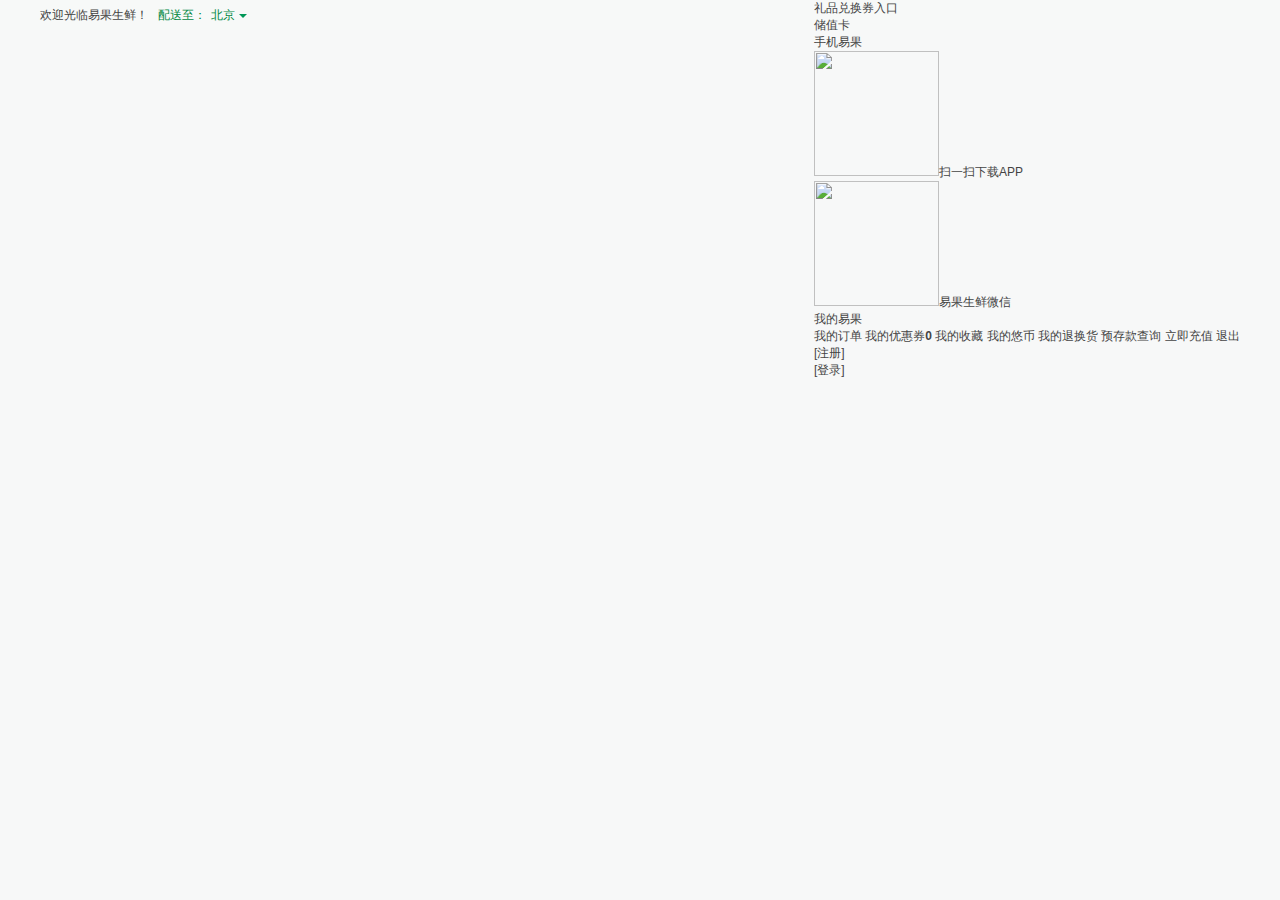
==== index.html @ 23b77429 "第一次提交" ====
<!DOCTYPE html>
<html lang="en">

<head>
    <meta charset="UTF-8">
    <meta name="viewport" content="width=device-width, initial-scale=1.0">
    <meta http-equiv="X-UA-Compatible" content="ie=edge">
    <title>Document</title>
    <link rel="stylesheet" href="css/index.css">
</head>

<body>
    <div id="header">
        <div class="wrap clearfix">
            <ul class="fl clearfix">
                <li>欢迎光临易果生鲜！</li>
                <li class="city clearfix">
                    <div class="title">配送至：</div>
                    <div class="content">
                        <a href="#" class="city_name">北京<span></span></a>
                        <div class="city-con" id="citylist">
                            <div class="headline">
                                <a href="javascript:;">全国其它城市&gt;&gt;</a> 请根据您的收货地址选择
                            </div>
                            <div class="city-hot">
                                <span><i></i>热门城市</span>
                                <a href="javascript:;">上海</a>
                                <a href="javascript:;">北京</a>
                                <a href="javascript:;">天津</a>
                                <a href="javascript:;">南京市</a>
                                <a href="javascript:;">苏州市</a>
                                <a href="javascript:;">昆山市</a>
                                <a href="javascript:;">无锡市</a>
                                <a href="javascript:;">杭州市</a>
                                <a href="javascript:;">宁波市</a>
                            </div>
                            <p class="citytab clearfix">
                                <span class="active">ABCDE</span>
                                <span>FGHIJ</span><span>KLMNO</span>
                                <span class="">PQRST</span>
                                <span class="">UVWXYZ</span>
                            </p>
                            <div class="citylist active">
                                <dl>
                                    <dt>A</dt>
                                    <dd>
                                        <a href="javascript:;">安庆市</a>
                                    </dd>
                                </dl>
                                <dl>
                                    <dt>B</dt>
                                    <dd>
                                        <a href="javascript:;">滨州市</a>
                                        <a href="javascript:;">蚌埠市</a>
                                        <a href="javascript:;">保定市</a>
                                        <a href="javascript:;" class="hot"><strong>北京</strong></a>
                                        <a href="javascript:;">北京(郊区)</a>
                                    </dd>
                                </dl>
                                <dl>
                                    <dt>C</dt>
                                    <dd class="clearfix">
                                        <a href="javascript:;">崇明县</a>
                                        <a href="javascript:;">慈溪市</a>
                                        <a href="javascript:;">滁州市</a>
                                        <a href="javascript:;">成都市</a>
                                        <a href="javascript:;">承德市</a>
                                        <a href="javascript:;">长春市</a>
                                        <a href="javascript:;">常熟市</a>
                                        <a href="javascript:;">常州市</a>
                                        <a href="javascript:;">池州市</a>
                                        <a href="javascript:;">长沙市</a>
                                        <a href="javascript:;">巢湖市</a>
                                        <a href="javascript:;">沧州市</a>
                                        <a href="javascript:;">重庆</a>
                                    </dd>
                                </dl>
                                <dl>
                                    <dt>D</dt>
                                    <dd>
                                        <a href="javascript:;" class="hot"><strong>东莞市</strong></a>
                                        <a href="javascript:;">大连市</a>
                                        <a href="javascript:;">东营市</a>
                                        <a href="javascript:;">德州市</a>
                                        <a href="javascript:;">丹阳市</a>
                                    </dd>
                                </dl>
                            </div>
                            <div class="citylist">
                                <dl>
                                    <dt>F</dt>
                                    <dd>
                                        <a href="javascript:;" class="hot"><strong>佛山市</strong></a>
                                        <a href="javascript:;">福州市</a>
                                        <a href="javascript:;">阜阳市</a>
                                        <a href="javascript:;">奉化市</a>
                                    </dd>
                                </dl>
                                <dl>
                                    <dt>G</dt>
                                    <dd>
                                        <a href="javascript:;" class="hot"><strong>广州市</strong></a>
                                    </dd>
                                </dl>
                                <dl>
                                    <dt>H</dt>
                                    <dd class="clearfix">
                                        <a href="javascript:;">衡水市</a>
                                        <a href="javascript:;">淮南市</a>
                                        <a href="javascript:;">菏泽市</a>
                                        <a href="javascript:;">淮北市</a>
                                        <a href="javascript:;">邯郸市</a>
                                        <a href="javascript:;">海宁市</a>
                                        <a href="javascript:;">合肥市</a>
                                        <a href="javascript:;">黄山市</a>
                                        <a href="javascript:;">哈尔滨市</a>
                                        <a href="javascript:;">湖州市</a>
                                        <a href="javascript:;">淮安市</a>
                                        <a href="javascript:;" class="hot"><strong>杭州市</strong></a>
                                    </dd>
                                </dl>
                                <dl>
                                    <dt>J</dt>
                                    <dd>
                                        <a href="javascript:;">济南市</a>
                                        <a href="javascript:;">句容市</a>
                                        <a href="javascript:;">揭阳市</a>
                                        <a href="javascript:;">吉林市</a>
                                        <a href="javascript:;">嘉兴市</a>
                                        <a href="javascript:;">景德镇市</a>
                                        <a href="javascript:;" class="hot"><strong>江门市</strong></a>
                                        <a href="javascript:;">江阴市</a>
                                        <a href="javascript:;">金华市</a>
                                        <a href="javascript:;">济宁市</a>
                                    </dd>
                                </dl>
                            </div>
                            <div class="citylist ">
                                <dl>
                                    <dt>K</dt>
                                    <dd>
                                        <a href="javascript:;" class="hot"><strong>昆山市</strong></a>
                                    </dd>
                                </dl>
                                <dl>
                                    <dt>L</dt>
                                    <dd>
                                        <a href="javascript:;">丽水市</a>
                                        <a href="javascript:;">临沂市</a>
                                        <a href="javascript:;">聊城市</a>
                                        <a href="javascript:;">兰州市</a>
                                        <a href="javascript:;">连云港市</a>
                                        <a href="javascript:;">六安市</a>
                                        <a href="javascript:;">辽阳市</a>
                                        <a href="javascript:;">莱芜市</a>
                                        <a href="javascript:;">廊坊市</a>
                                    </dd>
                                </dl>
                                <dl>
                                    <dt>M</dt>
                                    <dd>
                                        <a href="javascript:;">马鞍山市</a>
                                    </dd>
                                </dl>
                                <dl>
                                    <dt>N</dt>
                                    <dd>
                                        <a href="javascript:;">南宁市</a>
                                        <a href="javascript:;">南昌市</a>
                                        <a href="javascript:;">南通市</a>
                                        <a href="javascript:;" class="hot"><strong>南京市</strong></a>
                                        <a href="javascript:;" class="hot"><strong>宁波市</strong></a>
                                    </dd>
                                </dl>
                            </div>
                            <div class="citylist ">
                                <dl>
                                    <dt>Q</dt>
                                    <dd>
                                        <a href="javascript:;">泉州市</a>
                                        <a href="javascript:;">秦皇岛市</a>
                                        <a href="javascript:;">青岛市</a>
                                        <a href="javascript:;">衢州市</a>
                                    </dd>
                                </dl>
                                <dl>
                                    <dt>R</dt>
                                    <dd>
                                        <a href="javascript:;">日照市</a>
                                    </dd>
                                </dl>
                                <dl>
                                    <dt>S</dt>
                                    <dd>
                                        <a href="javascript:;">绍兴市</a>
                                        <a href="javascript:;">宿州市</a>
                                        <a href="javascript:;">宿迁市</a>
                                        <a href="javascript:;">沈阳市</a>
                                        <a href="javascript:;">汕头市</a>
                                        <a href="javascript:;" class="hot"><strong>深圳市</strong></a>
                                        <a href="javascript:;" class="hot"><strong>上海</strong></a>
                                        <a href="javascript:;">上海(郊区)</a>
                                        <a href="javascript:;" class="hot"><strong>苏州市</strong></a>
                                        <a href="javascript:;">石家庄市</a>
                                    </dd>
                                </dl>
                                <dl>
                                    <dt>T</dt>
                                    <dd>
                                        <a href="javascript:;">唐山市</a>
                                        <a href="javascript:;">太原市</a>
                                        <a href="javascript:;">台州市</a>
                                        <a href="javascript:;">泰安市</a>
                                        <a href="javascript:;">铜陵市</a>
                                        <a href="javascript:;">桐乡市</a>
                                        <a href="javascript:;">太仓市</a>
                                        <a href="javascript:;">泰州市</a>
                                        <a href="javascript:;" class="hot"><strong>天津</strong></a>
                                    </dd>
                                </dl>
                            </div>
                            <div class="citylist ">
                                <dl>
                                    <dt>W</dt>
                                    <dd>
                                        <a href="javascript:;">潍坊市</a>
                                        <a href="javascript:;">武汉市</a>
                                        <a href="javascript:;">芜湖市</a>
                                        <a href="javascript:;">温州市</a>
                                        <a href="javascript:;">威海市</a>
                                        <a href="javascript:;">吴江市</a>
                                        <a href="javascript:;" class="hot"><strong>无锡市</strong></a>
                                    </dd>
                                </dl>
                                <dl>
                                    <dt>X</dt>
                                    <dd>
                                        <a href="javascript:;">宣城市</a>
                                        <a href="javascript:;">邢台市</a>
                                        <a href="javascript:;">西安市</a>
                                        <a href="javascript:;">厦门市</a>
                                        <a href="javascript:;">徐州市</a>
                                    </dd>
                                </dl>
                                <dl>
                                    <dt>Y</dt>
                                    <dd>
                                        <a href="javascript:;">扬州市</a>
                                        <a href="javascript:;">宜兴市</a>
                                        <a href="javascript:;">盐城市</a>
                                        <a href="javascript:;">烟台市</a>
                                        <a href="javascript:;">仪征市</a>
                                        <a href="javascript:;">阳江市</a>
                                        <a href="javascript:;">余姚市</a>
                                        <a href="javascript:;">燕郊</a>
                                        <a href="javascript:;">义乌市</a>
                                        <a href="javascript:;">银川市</a>
                                    </dd>
                                </dl>
                                <dl>
                                    <dt>Z</dt>
                                    <dd>
                                        <a href="javascript:;">张家口市</a>
                                        <a href="javascript:;">亳州市</a>
                                        <a href="javascript:;" class="hot"><strong>珠海市</strong></a>
                                        <a href="javascript:;">郑州市</a>
                                        <a href="javascript:;">湛江市</a>
                                        <a href="javascript:;">张家港市</a>
                                        <a href="javascript:;" class="hot"><strong>中山市</strong></a>
                                        <a href="javascript:;">舟山市</a>
                                        <a href="javascript:;">枣庄市</a>
                                        <a href="javascript:;">淄博市</a>
                                        <a href="javascript:;">镇江市</a>
                                    </dd>
                                </dl>
                            </div>
                        </div>
                    </div>
                </li>
            </ul>
            <ul class="fr clearfix">
                <li class="TEL"><a href="javascript:;" target="_blank"><i></i>礼品兑换券入口</a></li>
                <li class="pay"><a href="javascript:;" target="_blank"><i></i>储值卡</a></li>

                <li class="mobile">
                    <div class="tit"><a href="javascript:void(0)"><i></i>手机易果<s></s></a></div>
                    <div class="con">
                        <div class="item"><img src="" width="125" height="125"><span>扫一扫下载APP</span></div>
                        <div class="item"><img src="" width="125" height="125"><span>易果生鲜微信</span></div>
                    </div>
                </li>
                <li class="myyiguo">

                    <div class="tit"><a href="javascript:;" target="_blank"><i></i>我的易果<s></s></a></div>
                    <div class="con">
                        <a href="javascript:;">我的订单</a>
                        <a href="javascript:;">我的优惠券<b id="coupon">0</b></a>
                        <a href="javascript:;">我的收藏</a>
                        <a href="javascript:;">我的悠币</a>
                        <a href="javascript:;">我的退换货</a>
                        <a href="javascript:;">预存款查询</a>
                        <a href="javascript:;">立即充值</a>
                        <a href="javascript:;" class="logout">退出</a>

                    </div>
                </li>
                <li id="_logout" style="display:none"><a href="javascript:;" class="logout">[退出]</a></li>
                <li id="_loginname" style="display:none">
                    <a href=""></a>
                </li>
                <li id="_register"><a href="javascript:;">[注册]</a></li>
                <li id="_login">
                    <a href="javascript:;">[登录]</a>
                </li>
            </ul>
        </div>
    </div>
    <div id="search"></div>
    <div id="banner"></div>
    <div id="exhibits"></div>
    <div id="goods"></div>
    <div id="footer"></div>
</body>

</html>
<script src="script/jquery-3.3.1.js"></script>
<script src="script/main.js"></script>
---- css/index.css ----
@charset "UTF-8";

/* CSS Document */


/* css重置 */

body,
div,
dl,
dt,
dd,
ul,
ol,
li,
h1,
h2,
h3,
h4,
h5,
h6,
pre,
code,
form,
fieldset,
legend,
input,
button,
textarea,
blockquote,
th,
td,
p {
    margin: 0;
    padding: 0;
}

body {
    color: #444;
    background: #fff;
    word-break: break-all;
    word-wrap: break-word;
}

body,
input,
textarea {
    font-size: 12px;
    font-family: Arial, Verdana, "\5b8b\4f53";
}

input,
button,
select,
textarea {
    outline: none;
}

input {
    vertical-align: middle;
}

textarea {
    resize: none;
}

li {
    list-style: none;
}

img {
    border: none;
}

table {
    border-collapse: collapse;
    border-spacing: 0;
}

h1,
h2,
h3,
h4,
h5,
h6 {
    font-size: 12px;
}

ul,
ol,
dl,
dt,
dd {
    list-style-type: none;
}

a {
    color: #444;
    text-decoration: none;
    outline: none;
}

a:hover {
    color: #008842;
}

i,
s {
    display: inline-block;
    vertical-align: middle;
}


/*clearfix 清除浮动*/

.clearfix {
    *zoom: 1;
}

.clearfix:after,
.wrap:after {
    content: ".";
    display: block;
    height: 0;
    clear: both;
    visibility: hidden;
}

.clear {
    clear: both;
}


/*公用*/

body {
    background: #f7f8f8;
}

.w {
    background: #f7f8f8;
}

.wrap {
    width: 1200px;
    margin: 0 auto;
}

.w1200 {
    width: 1200px !important;
}

.block {
    display: block !important;
}

.none {
    display: none;
}

.fl {
    float: left;
}

.fr {
    float: right;
}

.textcenter {
    text-align: center;
}

.textright {
    text-align: right;
}

.textleft {
    text-align: left;
}


/*=================header=============*/

#header {
    width: 100%;
    height: 30px;
    background: #f7f9f8;
}

#header .wrap {
    width: 1200px;
    min-width: 1200px;
    margin: 0 auto;
}

#header .fl li {
    line-height: 30px;
    float: left;
    line-height: 30px;
    margin-right: 10px;
}

#header .fl .city {
    position: relative;
    color: #008842;
}

#header .fl .title {
    float: left;
    height: 16px;
    line-height: 16px;
    margin: 7px 0;
    cursor: pointer;
}

#header .fl .content {
    float: left;
    position: relative;
}

#header .city_name {
    color: #008842;
    cursor: pointer;
    position: relative;
    display: block;
    float: left;
    height: 20px;
    line-height: 20px;
    margin-top: 5px;
    padding: 0 20px 5px 5px;
}

#header .city_name span {
    position: absolute;
    display: inline-block;
    vertical-align: middle;
    top: 9px;
    right: 8px;
    width: 8px;
    height: 4px;
    margin-left: 5px;
    background: url(../images/header-img.png) no-repeat 0 0;
    -webkit-transition: transform 0.2s ease-in 0s;
    -ms-transition: transform 0.2s ease-in 0s;
    -o-transition: transform 0.2s ease-in 0s;
    -moz-transition: transform 0.2s ease-in 0s;
    transition: transform 0.2s ease-in 0s;
}

#header .city-con {
    display: none;
    position: absolute;
    top: 28px;
    left: 0;
    width: 482px;
    border: 2px solid #007f4d;
    background: #fff;
}

#header .headline {
    padding: 0 15px;
    line-height: 30px;
    color: #727272;
    background: #ededed;
}

#header .headline a {
    float: right;
    color: #008842;
    font-family: simsun;
    display: inline-block;
    white-space: nowrap;
    margin: 0 5px;
}

#header .city-hot {
    overflow: hidden;
    margin: 10px 15px;
    line-height: 18px;
}

#header .city-hot span {
    display: block;
    margin-bottom: 5px;
    font-weight: bold;
    color: #666;
}

#header .city-hot i {
    width: 16px;
    height: 16px;
    margin-right: 5px;
    background: url(../images/header-img.png) no-repeat left top;
    background-position: -174px 0;
}

#header .city-hot a {
    color: #727272;
    margin: 0 5px;
    float: left;
    display: inline-block;
    white-space: nowrap;
    padding: 3px 10px 3px 15px;
}

#header .citytab {
    margin: 10px 0;
    padding: 0 15px;
}

#header .citytab span {
    float: left;
    width: 19%;
    border: 1px solid #fff;
    border-bottom-color: #e0e0e0;
    text-align: center;
    cursor: pointer;
}

#header .citytab .active {
    border-color: #e0e0e0;
    border-bottom-color: #fff;
}

#header .citylist.active {
    display: block;
}

#header .citylist {
    display: none;
    margin: 0 15px 15px;
}

#header .citylist .hot {
    color: #008842;
}

#header .citylist dl {
    overflow: hidden;
}

#header .citylist dt {
    font: bold 12px/22px Arial, "Microsoft YaHei";
    color: #008842;
    float: left;
    margin-right: 10px;
    text-align: center;
    display: block;
}

#header .citylist dd {
    float: left;
    line-height: 22px;
    display: block;
    overflow: hidden;
    width: 430px;
}

#header .citylist dd a {
    color: #727272;
    width: 18%;
    margin: 0 0 0 5px;
    line-height: 22px;
    display: inline-block;
    white-space: nowrap;
}

#header .citylist a:hover {
    text-decoration: none;
    color: #008842;
}
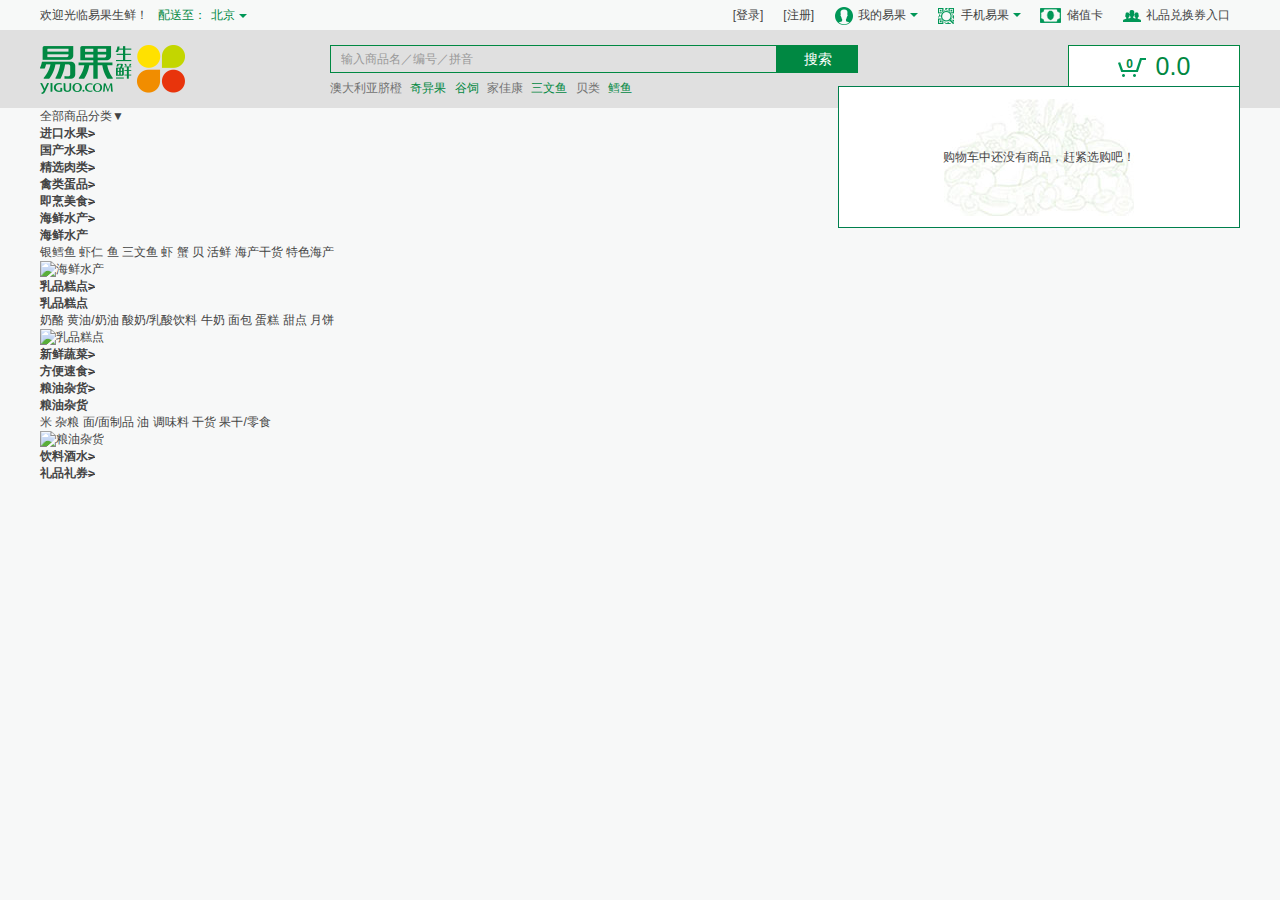
==== commit 8341cfdd: "第二次提交" ====
--- a/index.html
+++ b/index.html
@@ -279,14 +279,14 @@
                 </li>
             </ul>
             <ul class="fr clearfix">
-                <li class="TEL"><a href="javascript:;" target="_blank"><i></i>礼品兑换券入口</a></li>
+                <li class="tel"><a href="javascript:;" target="_blank"><i></i>礼品兑换券入口</a></li>
                 <li class="pay"><a href="javascript:;" target="_blank"><i></i>储值卡</a></li>
 
                 <li class="mobile">
                     <div class="tit"><a href="javascript:void(0)"><i></i>手机易果<s></s></a></div>
                     <div class="con">
-                        <div class="item"><img src="" width="125" height="125"><span>扫一扫下载APP</span></div>
-                        <div class="item"><img src="" width="125" height="125"><span>易果生鲜微信</span></div>
+                        <div class="item"><img src="images/qrcode_app.jpg" width="125" height="125"><span>扫一扫下载APP</span></div>
+                        <div class="item"><img src="images/qrcode_wechat.jpg" width="125" height="125"><span>易果生鲜微信</span></div>
                     </div>
                 </li>
                 <li class="myyiguo">
@@ -306,7 +306,7 @@
                 </li>
                 <li id="_logout" style="display:none"><a href="javascript:;" class="logout">[退出]</a></li>
                 <li id="_loginname" style="display:none">
-                    <a href=""></a>
+                    <a href="javascript:;"></a>
                 </li>
                 <li id="_register"><a href="javascript:;">[注册]</a></li>
                 <li id="_login">
@@ -315,8 +315,298 @@
             </ul>
         </div>
     </div>
-    <div id="search"></div>
-    <div id="banner"></div>
+    <div id="search">
+        <div class="wrap clearfix">
+            <div class="logo">
+                <a href="javascript:;"><img src="images/logo.png" alt=""></a>
+            </div>
+            <div class="search">
+                <div class="search-bar clearfix">
+                    <input type="text" id="keyword" name="keyword" class="search-input" value="输入商品名／编号／拼音" onfocus=" if (this.value == '输入商品名／编号／拼音') {this.value = '';this.style.color = '#000';} " onblur=" if (this.value == '') {this.value = '输入商品名／编号／拼音';this.style.color = '#999';} ">
+                    <input class="search-btn" type="submit" value="搜索">
+                </div>
+                <ul class="hide" id="shelper" style="display: none;"></ul>
+                <div class="search-keywords" id="keywords">
+                    <a href="javascript:;" target="_blank">澳大利亚脐橙</a>
+                    <a href="javascript:;" class="hot" target="_blank">奇异果</a>
+                    <a href="javascript:;" class="hot" target="_blank">谷饲</a>
+                    <a href="javascript:;" target="_blank">家佳康</a>
+                    <a href="javascript:;" class="hot" target="_blank">三文鱼</a>
+                    <a href="javascript:;" target="_blank">贝类</a>
+                    <a href="javascript:;" class="hot" target="_blank">鳕鱼</a>
+                    <a href="javascript:;" target="_blank"></a>
+                </div>
+            </div>
+            <div class="shopping-cart">
+                <dl>
+                    <dt class="shopping-btn"><a href="javascript:;"> <span class="totleNum"><b>0</b></span><b class="totlePrice">0.0</b></a></dt>
+                    <dd class="shopping-list" style="display: block;">
+                        <div class="spacer"></div>
+                        <div class="nogoods">
+                            购物车中还没有商品，赶紧选购吧！
+                        </div>
+                        <div class="goods" style="display: none;">
+                            <p id="deliveryType" style="display:none;">满100元包邮！</p>
+                            <ul></ul>
+                            <div class="price-total">
+                                <div><span class="totleNum">共<b>0</b>件商品</span><span>共计<b class="totlePrice">0.0</b></span></div>
+                                <div><a href="" class="settleup">去购物车</a></div>
+                            </div>
+                        </div>
+                    </dd>
+                </dl>
+            </div>
+        </div>
+    </div>
+    <div id="nav">
+        <div class="wrap">
+            <!--商品分类 开始-->
+            <div class="catalogs">
+                <div class="catalogs-title"><a href="javascript:;">全部商品分类▼</a></div>
+                <div class="catalogs-list block" style="display: none;">
+                    <div class="item">
+                        <h3 class="t01_channelhome"><a href=""><i></i>进口水果<s>&gt;</s></a></h3>
+                        <div class="sub-item" style="display: none;">
+                            <h4><a href="">进口水果</a></h4>
+                            <div class="sub-list">
+                                <a href="" target="_blank">奇异果</a>
+                                <a href="" target="_blank">李</a>
+                                <a href="" target="_blank">莓</a>
+                                <a href="" target="_blank">牛油果</a>
+                                <a href="" target="_blank">提子</a>
+                                <a href="" target="_blank">苹果</a>
+                                <a href="" target="_blank">梨</a>
+                                <a href="" target="_blank">柑桔橙柚</a>
+                                <a href="" target="_blank">山竹</a>
+                                <a href="" target="_blank">香蕉</a>
+                                <a href="" target="_blank">火龙果</a>
+                                <a href="" target="_blank">椰子</a>
+                                <a href="" target="_blank">芒果</a>
+                                <a href="" target="_blank">凤梨</a>
+                                <a href="" target="_blank">榴莲</a>
+                                <a href="" target="_blank">热带水果</a>
+                                <a href="" target="_blank">时令水果</a>
+                                <a href="" target="_blank">原箱水果</a>
+                            </div>
+                            <div class="catalogs-ad">
+                                <a href=""><img src="" alt="进口水果"></a>
+                            </div>
+                        </div>
+                    </div>
+                    <div class="item">
+                        <h3 class="t02_channelhome"><a href=""><i></i>国产水果<s>&gt;</s></a></h3>
+                        <div class="sub-item" style="display: none;">
+                            <h4><a href="">国产水果</a></h4>
+                            <div class="sub-list">
+                                <a href="" target="_blank">苹果</a>
+                                <a href="" target="_blank">梨</a>
+                                <a href="" target="_blank">柑桔橙柚</a>
+                                <a href="" target="_blank">瓜</a>
+                                <a href="" target="_blank">葡萄</a>
+                                <a href="" target="_blank">桃</a>
+                                <a href="" target="_blank">李</a>
+                                <a href="" target="_blank">枣</a>
+                                <a href="" target="_blank">莓</a>
+                                <a href="" target="_blank">芒果</a>
+                                <a href="" target="_blank">凤梨</a>
+                                <a href="" target="_blank">芭乐</a>
+                                <a href="" target="_blank">百香果</a>
+                                <a href="" target="_blank">热带水果</a>
+                                <a href="" target="_blank">时令水果</a>
+                                <a href="" target="_blank">原箱水果</a>
+                            </div>
+                            <div class="catalogs-ad">
+                                <a href=""><img src="" alt="国产水果"></a>
+                            </div>
+                        </div>
+                    </div>
+                    <div class="item">
+                        <h3 class="t05_channelhome"><a href=""><i></i>精选肉类<s>&gt;</s></a></h3>
+                        <div class="sub-item" style="display: none;">
+                            <h4><a href="">精选肉类</a></h4>
+                            <div class="sub-list">
+                                <a href="" target="_blank">牛排</a>
+                                <a href="" target="_blank">冰鲜肉</a>
+                                <a href="" target="_blank">进口牛肉</a>
+                                <a href="" target="_blank">国产牛肉</a>
+                                <a href="" target="_blank">猪肉</a>
+                                <a href="" target="_blank">羊肉</a>
+                                <a href="" target="_blank">香肠</a>
+                                <a href="" target="_blank">火腿/培根</a>
+                                <a href="" target="_blank">肉制品</a>
+                                <a href="" target="_blank">进口鹿肉</a>
+                            </div>
+                            <div class="catalogs-ad">
+                                <a href=""><img src="" alt="精选肉类"></a>
+                            </div>
+                        </div>
+                    </div>
+                    <div class="item">
+                        <h3 class="t06_channelhome"><a href=""><i></i>禽类蛋品<s>&gt;</s></a></h3>
+                        <div class="sub-item" style="display: none;">
+                            <h4><a href="">禽类蛋品</a></h4>
+                            <div class="sub-list">
+                                <a href="" target="_blank">鸡</a>
+                                <a href="" target="_blank">鸭</a>
+                                <a href="" target="_blank">鹅/鸽/特色禽类</a>
+                                <a href="" target="_blank">蛋</a>
+                            </div>
+                            <div class="catalogs-ad">
+                                <a href=""><img src="" alt="禽类蛋品"></a>
+                            </div>
+                        </div>
+                    </div>
+                    <div class="item">
+                        <h3 class="t12_channelhome"><a href=""><i></i>即烹美食<s>&gt;</s></a></h3>
+                        <div class="sub-item" style="display: none;">
+                            <h4><a href="">即烹美食</a></h4>
+                            <div class="sub-list">
+                                <a href="" target="_blank">独家秘制</a>
+                                <a href="" target="_blank">生猛海鲜</a>
+                                <a href="" target="_blank">日韩料理</a>
+                                <a href="" target="_blank">经典主菜</a>
+                                <a href="" target="_blank">中华美食</a>
+                                <a href="" target="_blank">精致西餐</a>
+                                <a href="" target="_blank">开胃小菜</a>
+                                <a href="" target="_blank">东南亚风味</a>
+                                <a href="" target="_blank">田园时蔬</a>
+                            </div>
+                        </div>
+                    </div>
+                    <div class="item">
+                        <h3 class="t04_channelhome"><a href=""><i></i>海鲜水产<s>&gt;</s></a></h3>
+                        <div class="sub-item">
+                            <h4><a href="">海鲜水产</a></h4>
+                            <div class="sub-list">
+                                <a href="" target="_blank">银鳕鱼</a>
+                                <a href="" target="_blank">虾仁</a>
+                                <a href="" target="_blank">鱼</a>
+                                <a href="" target="_blank">三文鱼</a>
+                                <a href="" target="_blank">虾</a>
+                                <a href="" target="_blank">蟹</a>
+                                <a href="" target="_blank">贝</a>
+                                <a href="" target="_blank">活鲜</a>
+                                <a href="" target="_blank">海产干货</a>
+                                <a href="" target="_blank">特色海产</a>
+                            </div>
+                            <div class="catalogs-ad">
+                                <a href=""><img src="" alt="海鲜水产"></a>
+                            </div>
+                        </div>
+                    </div>
+                    <div class="item">
+                        <h3 class="t08_channelhome"><a href=""><i></i>乳品糕点<s>&gt;</s></a></h3>
+                        <div class="sub-item">
+                            <h4><a href="">乳品糕点</a></h4>
+                            <div class="sub-list">
+                                <a href="" target="_blank">奶酪</a>
+                                <a href="" target="_blank">黄油/奶油</a>
+                                <a href="" target="_blank">酸奶/乳酸饮料</a>
+                                <a href="" target="_blank">牛奶</a>
+                                <a href="" target="_blank">面包</a>
+                                <a href="" target="_blank">蛋糕</a>
+                                <a href="" target="_blank">甜点</a>
+                                <a href="" target="_blank">月饼</a>
+                            </div>
+                            <div class="catalogs-ad">
+                                <a href=""><img src="" alt="乳品糕点"></a>
+                            </div>
+                        </div>
+                    </div>
+                    <div class="item">
+                        <h3 class="t03_channelhome"><a href=""><i></i>新鲜蔬菜<s>&gt;</s></a></h3>
+                        <div class="sub-item" style="display: none;">
+                            <h4><a href="">新鲜蔬菜</a></h4>
+                            <div class="sub-list">
+                                <a href="" target="_blank">叶菜类</a>
+                                <a href="" target="_blank">根茎类</a>
+                                <a href="" target="_blank">茄果/瓜果类</a>
+                                <a href="" target="_blank">花菜/豆类</a>
+                                <a href="" target="_blank">香料</a>
+                                <a href="" target="_blank">菌菇</a>
+                                <a href="" target="_blank">沙拉菜</a>
+                                <a href="" target="_blank">冷冻蔬菜</a>
+                                <a href="" target="_blank">豆制品</a>
+                                <a href="" target="_blank">葱蒜类</a>
+                                <a href="" target="_blank">蔬菜组合</a>
+                            </div>
+                            <div class="catalogs-ad">
+                                <a href=""><img src="" alt="新鲜蔬菜"></a>
+                            </div>
+                        </div>
+                    </div>
+                    <div class="item">
+                        <h3 class="t10_channelhome"><a href=""><i></i>方便速食<s>&gt;</s></a></h3>
+                        <div class="sub-item" style="display: none;">
+                            <h4><a href="">方便速食</a></h4>
+                            <div class="sub-list">
+                                <a href="" target="_blank">养生汤品</a>
+                                <a href="" target="_blank">冷冻点心</a>
+                                <a href="" target="_blank">中式主食</a>
+                                <a href="" target="_blank">火锅料</a>
+                                <a href="" target="_blank">熟食</a>
+                                <a href="" target="_blank">半成品菜</a>
+                                <a href="" target="_blank">易盒家宴</a>
+                            </div>
+                            <div class="catalogs-ad">
+                                <a href=""><img src="" alt="方便速食"></a>
+                            </div>
+                        </div>
+                    </div>
+                    <div class="item">
+                        <h3 class="t07_channelhome"><a href="javascript:;"><i></i>粮油杂货<s>&gt;</s></a></h3>
+                        <div class="sub-item">
+                            <h4><a href="javascript:;">粮油杂货</a></h4>
+                            <div class="sub-list">
+                                <a href="" target="_blank">米</a>
+                                <a href="" target="_blank">杂粮</a>
+                                <a href="" target="_blank">面/面制品</a>
+                                <a href="" target="_blank">油</a>
+                                <a href="" target="_blank">调味料</a>
+                                <a href="" target="_blank">干货</a>
+                                <a href="" target="_blank">果干/零食</a>
+                            </div>
+                            <div class="catalogs-ad">
+                                <a href="javascript:;"><img src="" alt="粮油杂货"></a>
+                            </div>
+                        </div>
+                    </div>
+                    <div class="item">
+                        <h3 class="t09_channelhome"><a href=""><i></i>饮料酒水<s>&gt;</s></a></h3>
+                        <div class="sub-item" style="display: none;">
+                            <h4><a href="">饮料酒水</a></h4>
+                            <div class="sub-list">
+                                <a href="" target="_blank">水</a>
+                                <a href="" target="_blank">果汁/饮料</a>
+                                <a href="" target="_blank">冲调饮品</a>
+                                <a href="" target="_blank">葡萄酒/酒具</a>
+                            </div>
+                            <div class="catalogs-ad">
+                                <a href=""><img src="" alt="饮料酒水"></a>
+                            </div>
+                        </div>
+                    </div>
+                    <div class="item">
+                        <h3 class="t11_channelhome"><a href=""><i></i>礼品礼券<s>&gt;</s></a></h3>
+                        <div class="sub-item" style="display: none;">
+                            <h4><a href="">礼品礼券</a></h4>
+                            <div class="sub-list">
+                                <a href="" target="_blank">礼品礼盒</a>
+                                <a href="" target="_blank">礼卡礼券</a>
+                                <a href="" target="_blank">原膳礼盒</a>
+                            </div>
+                            <div class="catalogs-ad">
+                                <a href=""><img src="" alt="礼品礼券"></a>
+                            </div>
+                        </div>
+                    </div>
+                </div>
+            </div>
+            <!--商品分类 结束-->
+        </div>
+    </div>
+    <div id="banner">
+    </div>
     <div id="exhibits"></div>
     <div id="goods"></div>
     <div id="footer"></div>
--- a/css/index.css
+++ b/css/index.css
@@ -1,10 +1,6 @@
 @charset "UTF-8";
-
 /* CSS Document */
-
-
 /* css重置 */
-
 body,
 div,
 dl,
@@ -31,51 +27,42 @@
 th,
 td,
 p {
-    margin: 0;
-    padding: 0;
-}
+  margin: 0;
+  padding: 0; }
 
 body {
-    color: #444;
-    background: #fff;
-    word-break: break-all;
-    word-wrap: break-word;
-}
+  color: #444;
+  background: #fff;
+  word-break: break-all;
+  word-wrap: break-word; }
 
 body,
 input,
 textarea {
-    font-size: 12px;
-    font-family: Arial, Verdana, "\5b8b\4f53";
-}
+  font-size: 12px;
+  font-family: Arial, Verdana, "\5b8b\4f53"; }
 
 input,
 button,
 select,
 textarea {
-    outline: none;
-}
+  outline: none; }
 
 input {
-    vertical-align: middle;
-}
+  vertical-align: middle; }
 
 textarea {
-    resize: none;
-}
+  resize: none; }
 
 li {
-    list-style: none;
-}
+  list-style: none; }
 
 img {
-    border: none;
-}
+  border: none; }
 
 table {
-    border-collapse: collapse;
-    border-spacing: 0;
-}
+  border-collapse: collapse;
+  border-spacing: 0; }
 
 h1,
 h2,
@@ -83,158 +70,330 @@
 h4,
 h5,
 h6 {
-    font-size: 12px;
-}
+  font-size: 12px; }
 
 ul,
 ol,
 dl,
 dt,
 dd {
-    list-style-type: none;
-}
+  list-style-type: none; }
 
 a {
-    color: #444;
-    text-decoration: none;
-    outline: none;
-}
+  color: #444;
+  text-decoration: none;
+  outline: none; }
 
 a:hover {
-    color: #008842;
-}
+  color: #008842; }
 
 i,
 s {
-    display: inline-block;
-    vertical-align: middle;
-}
-
+  display: inline-block;
+  vertical-align: middle; }
 
 /*clearfix 清除浮动*/
-
 .clearfix {
-    *zoom: 1;
-}
+  *zoom: 1; }
 
 .clearfix:after,
 .wrap:after {
-    content: ".";
-    display: block;
-    height: 0;
-    clear: both;
-    visibility: hidden;
-}
+  content: ".";
+  display: block;
+  height: 0;
+  clear: both;
+  visibility: hidden; }
 
 .clear {
-    clear: both;
-}
-
+  clear: both; }
 
 /*公用*/
-
 body {
-    background: #f7f8f8;
-}
+  background: #f7f8f8; }
 
 .w {
-    background: #f7f8f8;
-}
+  background: #f7f8f8; }
 
 .wrap {
-    width: 1200px;
-    margin: 0 auto;
-}
+  width: 1200px;
+  margin: 0 auto; }
 
 .w1200 {
-    width: 1200px !important;
-}
+  width: 1200px !important; }
 
 .block {
-    display: block !important;
-}
+  display: block !important; }
 
 .none {
+  display: none; }
+
+.fl {
+  float: left; }
+
+.fr {
+  float: right; }
+
+.textcenter {
+  text-align: center; }
+
+.textright {
+  text-align: right; }
+
+.textleft {
+  text-align: left; }
+
+/*=================header=============*/
+#header {
+  width: 100%;
+  height: 30px;
+  background: #f7f9f8; }
+
+#header .wrap {
+  width: 1200px;
+  min-width: 1200px;
+  margin: 0 auto; }
+
+#header .fl li {
+  line-height: 30px;
+  float: left;
+  line-height: 30px;
+  margin-right: 10px; }
+
+#header .fl .city {
+  position: relative;
+  color: #008842; }
+
+#header .fl .title {
+  float: left;
+  height: 16px;
+  line-height: 16px;
+  margin: 7px 0;
+  cursor: pointer; }
+
+#header .fl .content {
+  float: left;
+  position: relative; }
+
+#header .city_name {
+  color: #008842;
+  cursor: pointer;
+  position: relative;
+  display: block;
+  float: left;
+  height: 20px;
+  line-height: 20px;
+  margin-top: 5px;
+  padding: 0 20px 5px 5px; }
+
+#header .city_name span {
+  position: absolute;
+  display: inline-block;
+  vertical-align: middle;
+  top: 9px;
+  right: 8px;
+  width: 8px;
+  height: 4px;
+  margin-left: 5px;
+  background: url(../images/header-img.png) no-repeat 0 0;
+  -webkit-transition: transform 0.2s ease-in 0s;
+  -ms-transition: transform 0.2s ease-in 0s;
+  -o-transition: transform 0.2s ease-in 0s;
+  -moz-transition: transform 0.2s ease-in 0s;
+  transition: transform 0.2s ease-in 0s; }
+
+#header .city-con {
+  display: none;
+  position: absolute;
+  top: 28px;
+  left: 0;
+  width: 482px;
+  border: 2px solid #007f4d;
+  background: #fff; }
+
+#header .headline {
+  padding: 0 15px;
+  line-height: 30px;
+  color: #727272;
+  background: #ededed; }
+
+#header .headline a {
+  float: right;
+  color: #008842;
+  font-family: simsun;
+  display: inline-block;
+  white-space: nowrap;
+  margin: 0 5px; }
+
+#header .city-hot {
+  overflow: hidden;
+  margin: 10px 15px;
+  line-height: 18px; }
+
+#header .city-hot span {
+  display: block;
+  margin-bottom: 5px;
+  font-weight: bold;
+  color: #666; }
+
+#header .city-hot i {
+  width: 16px;
+  height: 16px;
+  margin-right: 5px;
+  background: url(../images/header-img.png) no-repeat left top;
+  background-position: -174px 0; }
+
+#header .city-hot a {
+  color: #727272;
+  margin: 0 5px;
+  float: left;
+  display: inline-block;
+  white-space: nowrap;
+  padding: 3px 10px 3px 15px; }
+
+#header .citytab {
+  margin: 10px 0;
+  padding: 0 15px; }
+
+#header .citytab span {
+  float: left;
+  width: 19%;
+  border: 1px solid #fff;
+  border-bottom-color: #e0e0e0;
+  text-align: center;
+  cursor: pointer; }
+
+#header .citytab .active {
+  border-color: #e0e0e0;
+  border-bottom-color: #fff; }
+
+#header .citylist.active {
+  display: block; }
+
+#header .citylist {
+  display: none;
+  margin: 0 15px 15px; }
+  #header .citylist .hot {
+    color: #008842; }
+
+#header .citylist dl {
+  overflow: hidden; }
+
+#header .citylist dt {
+  font: bold 12px/22px Arial, "Microsoft YaHei";
+  color: #008842;
+  float: left;
+  margin-right: 10px;
+  text-align: center;
+  display: block; }
+
+#header .citylist dd {
+  float: left;
+  line-height: 22px;
+  display: block;
+  overflow: hidden;
+  width: 430px; }
+
+#header .citylist dd a {
+  color: #727272;
+  width: 18%;
+  margin: 0 0 0 5px;
+  line-height: 22px;
+  display: inline-block;
+  white-space: nowrap; }
+
+#header .citylist a:hover {
+  text-decoration: none;
+  color: #008842; }
+
+a {
+  color: #444;
+  text-decoration: none;
+  outline: none; }
+  a:hover {
+    color: #008842; }
+
+#header .fr {
+  width: 518px;
+  height: 30px;
+  float: right; }
+  #header .fr li {
+    position: relative;
+    float: right;
+    line-height: 30px;
+    padding: 0 10px;
+    text-align: center; }
+    #header .fr li a i {
+      display: inline-block;
+      vertical-align: middle;
+      width: 18px;
+      height: 18px;
+      margin-right: 5px;
+      background: url(../images/header-img.png) no-repeat left top; }
+  #header .fr b {
+    font-weight: bold; }
+  #header .fr .current .tit a {
+    border-color: #b4c1a3;
+    background: #fff;
+    padding-bottom: 1px;
+    padding-bottom: 1px;
+    _padding: 6px 20px 7px 10px; }
+  #header .fr .tel i {
+    background-position: -86px 0; }
+  #header .fr .pay i {
+    width: 22px;
+    background-position: -147px 0; }
+  #header .fr .con {
     display: none;
-}
-
-.fl {
-    float: left;
-}
-
-.fr {
-    float: right;
-}
-
-.textcenter {
-    text-align: center;
-}
-
-.textright {
-    text-align: right;
-}
-
-.textleft {
-    text-align: left;
-}
-
-
-/*=================header=============*/
-
-#header {
-    width: 100%;
-    height: 30px;
-    background: #f7f9f8;
-}
-
-#header .wrap {
-    width: 1200px;
-    min-width: 1200px;
-    margin: 0 auto;
-}
-
-#header .fl li {
-    line-height: 30px;
-    float: left;
-    line-height: 30px;
-    margin-right: 10px;
-}
-
-#header .fl .city {
-    position: relative;
-    color: #008842;
-}
-
-#header .fl .title {
-    float: left;
-    height: 16px;
-    line-height: 16px;
-    margin: 7px 0;
-    cursor: pointer;
-}
-
-#header .fl .content {
-    float: left;
-    position: relative;
-}
-
-#header .city_name {
-    color: #008842;
-    cursor: pointer;
-    position: relative;
+    position: absolute;
+    top: 30px;
+    left: 0;
+    border: 1px solid #b4c1a3;
+    background: #fff; }
+  #header .fr .mobile {
+    padding: 0; }
+    #header .fr .mobile .con {
+      width: 125px;
+      padding: 10px;
+      line-height: 25px; }
+    #header .fr .mobile .tit i {
+      background-position: -64px 0; }
+  #header .fr .tit a {
     display: block;
     float: left;
-    height: 20px;
-    line-height: 20px;
-    margin-top: 5px;
-    padding: 0 20px 5px 5px;
-}
-
-#header .city_name span {
+    height: 30px;
+    line-height: 30px;
+    padding: 0 20px 0 10px;
+    _height: 16px;
+    _line-height: 16px;
+    _padding: 7px 20px 7px 10px;
+    cursor: pointer;
+    z-index: 100;
+    border: solid #f7f9f8;
+    border-width: 0 1px;
+    position: relative; }
+  #header .fr .myyiguo {
+    padding: 0; }
+    #header .fr .myyiguo .tit i {
+      background-position: -40px 0; }
+    #header .fr .myyiguo .con {
+      width: 100px;
+      padding: 5px 12px;
+      text-align: left; }
+      #header .fr .myyiguo .con a {
+        display: block;
+        line-height: 25px;
+        color: #727272; }
+      #header .fr .myyiguo .con b {
+        margin-left: 10px;
+        padding: 0 5px;
+        color: #fff;
+        background: #008842;
+        -webkit-border-radius: 16px;
+        -moz-border-radius: 16px;
+        border-radius: 16px; }
+  #header .fr li a s {
     position: absolute;
-    display: inline-block;
-    vertical-align: middle;
-    top: 9px;
+    top: 13px;
     right: 8px;
     width: 8px;
     height: 4px;
@@ -245,127 +404,149 @@
     -o-transition: transform 0.2s ease-in 0s;
     -moz-transition: transform 0.2s ease-in 0s;
     transition: transform 0.2s ease-in 0s;
-}
-
-#header .city-con {
-    display: none;
-    position: absolute;
-    top: 28px;
-    left: 0;
-    width: 482px;
-    border: 2px solid #007f4d;
-    background: #fff;
-}
-
-#header .headline {
-    padding: 0 15px;
-    line-height: 30px;
-    color: #727272;
-    background: #ededed;
-}
-
-#header .headline a {
-    float: right;
-    color: #008842;
-    font-family: simsun;
     display: inline-block;
-    white-space: nowrap;
-    margin: 0 5px;
-}
-
-#header .city-hot {
-    overflow: hidden;
-    margin: 10px 15px;
-    line-height: 18px;
-}
-
-#header .city-hot span {
-    display: block;
-    margin-bottom: 5px;
-    font-weight: bold;
-    color: #666;
-}
-
-#header .city-hot i {
-    width: 16px;
-    height: 16px;
-    margin-right: 5px;
-    background: url(../images/header-img.png) no-repeat left top;
-    background-position: -174px 0;
-}
-
-#header .city-hot a {
-    color: #727272;
-    margin: 0 5px;
-    float: left;
-    display: inline-block;
-    white-space: nowrap;
-    padding: 3px 10px 3px 15px;
-}
-
-#header .citytab {
-    margin: 10px 0;
-    padding: 0 15px;
-}
-
-#header .citytab span {
-    float: left;
-    width: 19%;
-    border: 1px solid #fff;
-    border-bottom-color: #e0e0e0;
-    text-align: center;
-    cursor: pointer;
-}
-
-#header .citytab .active {
-    border-color: #e0e0e0;
-    border-bottom-color: #fff;
-}
-
-#header .citylist.active {
-    display: block;
-}
-
-#header .citylist {
-    display: none;
-    margin: 0 15px 15px;
-}
-
-#header .citylist .hot {
-    color: #008842;
-}
-
-#header .citylist dl {
-    overflow: hidden;
-}
-
-#header .citylist dt {
-    font: bold 12px/22px Arial, "Microsoft YaHei";
-    color: #008842;
-    float: left;
-    margin-right: 10px;
-    text-align: center;
-    display: block;
-}
-
-#header .citylist dd {
-    float: left;
-    line-height: 22px;
-    display: block;
-    overflow: hidden;
-    width: 430px;
-}
-
-#header .citylist dd a {
-    color: #727272;
-    width: 18%;
-    margin: 0 0 0 5px;
-    line-height: 22px;
-    display: inline-block;
-    white-space: nowrap;
-}
-
-#header .citylist a:hover {
-    text-decoration: none;
-    color: #008842;
-}+    vertical-align: middle; }
+
+#search {
+  background: #e0e0e0;
+  height: 78px; }
+  #search .wrap {
+    height: 58px;
+    padding: 15px 0 5px 0; }
+    #search .wrap .logo {
+      float: left;
+      width: 280px;
+      margin-right: 10px; }
+      #search .wrap .logo a {
+        display: block;
+        width: 145px;
+        height: 50px; }
+    #search .wrap .search {
+      position: relative;
+      float: left;
+      width: 528px; }
+      #search .wrap .search .search-input {
+        float: left;
+        width: 425px;
+        height: 26px;
+        line-height: 26px;
+        padding: 0 10px;
+        border: 1px solid #008842;
+        background: #e0e0e0;
+        color: #999999; }
+      #search .wrap .search .search-btn {
+        float: left;
+        display: block;
+        width: 81px;
+        height: 28px;
+        line-height: 28px;
+        padding: 0;
+        border: none;
+        cursor: pointer;
+        color: #fff;
+        font-size: 14px;
+        background: #008842; }
+      #search .wrap .search .search-keywords {
+        height: 30px;
+        line-height: 30px; }
+        #search .wrap .search .search-keywords a {
+          margin-right: 5px;
+          color: #727272;
+          display: inline-block; }
+        #search .wrap .search .search-keywords a.hot {
+          color: #008842; }
+    #search .wrap .shopping-cart {
+      float: right;
+      position: relative;
+      z-index: 5; }
+      #search .wrap .shopping-cart .shopping-btn {
+        width: 170px;
+        height: 28px;
+        padding: 6px 0;
+        line-height: 28px;
+        text-align: center;
+        font-size: 25px;
+        border: 1px solid #008842;
+        background: #fff;
+        cursor: pointer; }
+        #search .wrap .shopping-cart .shopping-btn a {
+          display: block;
+          color: #008842; }
+          #search .wrap .shopping-cart .shopping-btn a .totleNum {
+            display: inline-block;
+            vertical-align: middle;
+            width: 28px;
+            height: 20px;
+            margin-right: 10px;
+            font-size: 12px;
+            padding: 0;
+            background: url(../images/header-img.png) no-repeat -112px 0; }
+            #search .wrap .shopping-cart .shopping-btn a .totleNum b {
+              font-size: 12px;
+              display: block;
+              width: 24px;
+              line-height: 12px;
+              margin-right: 4px;
+              text-align: center; }
+          #search .wrap .shopping-cart .shopping-btn a .totlePrice {
+            font-weight: normal;
+            font-family: Arial, "Microsoft YaHei"; }
+      #search .wrap .shopping-cart .shopping-list {
+        display: none;
+        z-index: 5;
+        display: none;
+        position: absolute;
+        top: 41px;
+        right: 0;
+        width: 380px;
+        padding: 10px;
+        background: #fff;
+        border: 1px solid #007f4d; }
+        #search .wrap .shopping-cart .shopping-list .nogoods {
+          width: 380px;
+          height: 120px;
+          line-height: 120px;
+          text-align: center;
+          background: url(../images/none-bg-w.jpg) no-repeat center #fff; }
+        #search .wrap .shopping-cart .shopping-list p {
+          width: 380px;
+          height: 28px;
+          line-height: 28px;
+          color: #008842;
+          margin: -10px 0 0 -10px;
+          padding: 0 10px;
+          background: #ededed;
+          overflow: hidden;
+          white-space: nowrap;
+          text-overflow: ellipsis; }
+        #search .wrap .shopping-cart .shopping-list ul {
+          display: block;
+          position: relative;
+          overflow-x: hidden;
+          overflow-y: auto;
+          width: 380px;
+          max-height: 264px;
+          _height: 275px;
+          margin: 10px 0 0 0;
+          padding: 0px; }
+        #search .wrap .shopping-cart .shopping-list .price-total {
+          font-size: 12px;
+          line-height: 27px;
+          margin-top: 5px;
+          padding-top: 10px;
+          text-align: right;
+          border-top: 1px solid #dcdcdc; }
+          #search .wrap .shopping-cart .shopping-list .price-total span {
+            margin-left: 15px; }
+            #search .wrap .shopping-cart .shopping-list .price-total span b {
+              color: #e7380d;
+              font-size: 16px;
+              margin: 0 5px; }
+        #search .wrap .shopping-cart .shopping-list .settleup {
+          display: inline-block;
+          width: 75px;
+          height: 27px;
+          font-size: 12px;
+          text-align: center;
+          color: #fff;
+          background: #008842; }
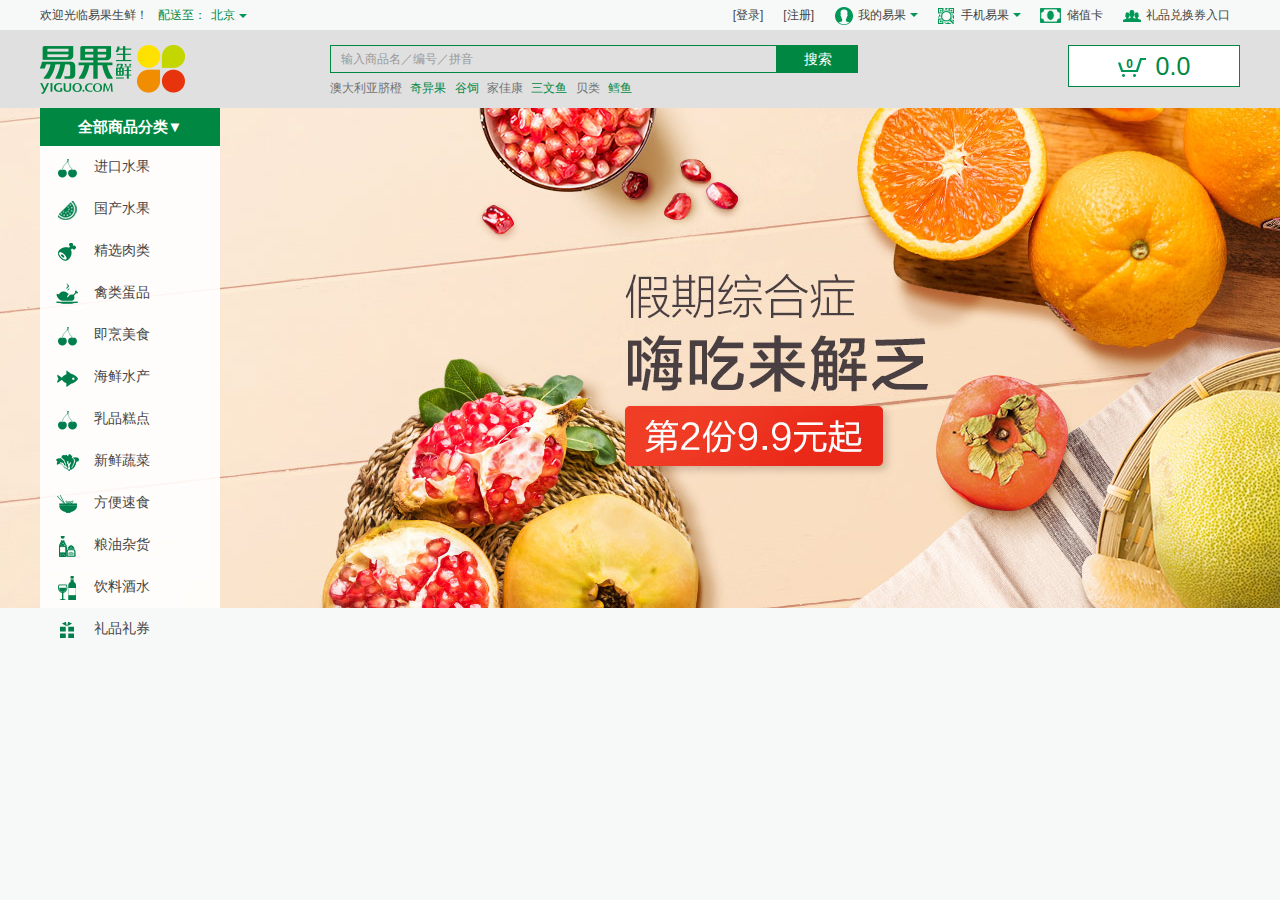
==== commit 96b9f323: "第3次提交" ====
--- a/index.html
+++ b/index.html
@@ -340,7 +340,7 @@
             <div class="shopping-cart">
                 <dl>
                     <dt class="shopping-btn"><a href="javascript:;"> <span class="totleNum"><b>0</b></span><b class="totlePrice">0.0</b></a></dt>
-                    <dd class="shopping-list" style="display: block;">
+                    <dd class="shopping-list">
                         <div class="spacer"></div>
                         <div class="nogoods">
                             购物车中还没有商品，赶紧选购吧！
@@ -365,191 +365,191 @@
                 <div class="catalogs-title"><a href="javascript:;">全部商品分类▼</a></div>
                 <div class="catalogs-list block" style="display: none;">
                     <div class="item">
-                        <h3 class="t01_channelhome"><a href=""><i></i>进口水果<s>&gt;</s></a></h3>
-                        <div class="sub-item" style="display: none;">
-                            <h4><a href="">进口水果</a></h4>
-                            <div class="sub-list">
-                                <a href="" target="_blank">奇异果</a>
-                                <a href="" target="_blank">李</a>
-                                <a href="" target="_blank">莓</a>
-                                <a href="" target="_blank">牛油果</a>
-                                <a href="" target="_blank">提子</a>
-                                <a href="" target="_blank">苹果</a>
-                                <a href="" target="_blank">梨</a>
-                                <a href="" target="_blank">柑桔橙柚</a>
-                                <a href="" target="_blank">山竹</a>
-                                <a href="" target="_blank">香蕉</a>
-                                <a href="" target="_blank">火龙果</a>
-                                <a href="" target="_blank">椰子</a>
-                                <a href="" target="_blank">芒果</a>
-                                <a href="" target="_blank">凤梨</a>
-                                <a href="" target="_blank">榴莲</a>
-                                <a href="" target="_blank">热带水果</a>
-                                <a href="" target="_blank">时令水果</a>
-                                <a href="" target="_blank">原箱水果</a>
-                            </div>
-                            <div class="catalogs-ad">
-                                <a href=""><img src="" alt="进口水果"></a>
-                            </div>
-                        </div>
-                    </div>
-                    <div class="item">
-                        <h3 class="t02_channelhome"><a href=""><i></i>国产水果<s>&gt;</s></a></h3>
-                        <div class="sub-item" style="display: none;">
-                            <h4><a href="">国产水果</a></h4>
-                            <div class="sub-list">
-                                <a href="" target="_blank">苹果</a>
-                                <a href="" target="_blank">梨</a>
-                                <a href="" target="_blank">柑桔橙柚</a>
-                                <a href="" target="_blank">瓜</a>
-                                <a href="" target="_blank">葡萄</a>
-                                <a href="" target="_blank">桃</a>
-                                <a href="" target="_blank">李</a>
-                                <a href="" target="_blank">枣</a>
-                                <a href="" target="_blank">莓</a>
-                                <a href="" target="_blank">芒果</a>
-                                <a href="" target="_blank">凤梨</a>
-                                <a href="" target="_blank">芭乐</a>
-                                <a href="" target="_blank">百香果</a>
-                                <a href="" target="_blank">热带水果</a>
-                                <a href="" target="_blank">时令水果</a>
-                                <a href="" target="_blank">原箱水果</a>
-                            </div>
-                            <div class="catalogs-ad">
-                                <a href=""><img src="" alt="国产水果"></a>
-                            </div>
-                        </div>
-                    </div>
-                    <div class="item">
-                        <h3 class="t05_channelhome"><a href=""><i></i>精选肉类<s>&gt;</s></a></h3>
-                        <div class="sub-item" style="display: none;">
-                            <h4><a href="">精选肉类</a></h4>
-                            <div class="sub-list">
-                                <a href="" target="_blank">牛排</a>
-                                <a href="" target="_blank">冰鲜肉</a>
-                                <a href="" target="_blank">进口牛肉</a>
-                                <a href="" target="_blank">国产牛肉</a>
-                                <a href="" target="_blank">猪肉</a>
-                                <a href="" target="_blank">羊肉</a>
-                                <a href="" target="_blank">香肠</a>
-                                <a href="" target="_blank">火腿/培根</a>
-                                <a href="" target="_blank">肉制品</a>
-                                <a href="" target="_blank">进口鹿肉</a>
-                            </div>
-                            <div class="catalogs-ad">
-                                <a href=""><img src="" alt="精选肉类"></a>
-                            </div>
-                        </div>
-                    </div>
-                    <div class="item">
-                        <h3 class="t06_channelhome"><a href=""><i></i>禽类蛋品<s>&gt;</s></a></h3>
-                        <div class="sub-item" style="display: none;">
-                            <h4><a href="">禽类蛋品</a></h4>
-                            <div class="sub-list">
-                                <a href="" target="_blank">鸡</a>
-                                <a href="" target="_blank">鸭</a>
-                                <a href="" target="_blank">鹅/鸽/特色禽类</a>
-                                <a href="" target="_blank">蛋</a>
-                            </div>
-                            <div class="catalogs-ad">
-                                <a href=""><img src="" alt="禽类蛋品"></a>
-                            </div>
-                        </div>
-                    </div>
-                    <div class="item">
-                        <h3 class="t12_channelhome"><a href=""><i></i>即烹美食<s>&gt;</s></a></h3>
-                        <div class="sub-item" style="display: none;">
-                            <h4><a href="">即烹美食</a></h4>
-                            <div class="sub-list">
-                                <a href="" target="_blank">独家秘制</a>
-                                <a href="" target="_blank">生猛海鲜</a>
-                                <a href="" target="_blank">日韩料理</a>
-                                <a href="" target="_blank">经典主菜</a>
-                                <a href="" target="_blank">中华美食</a>
-                                <a href="" target="_blank">精致西餐</a>
-                                <a href="" target="_blank">开胃小菜</a>
-                                <a href="" target="_blank">东南亚风味</a>
-                                <a href="" target="_blank">田园时蔬</a>
-                            </div>
-                        </div>
-                    </div>
-                    <div class="item">
-                        <h3 class="t04_channelhome"><a href=""><i></i>海鲜水产<s>&gt;</s></a></h3>
+                        <h3 class="t01_channelhome"><a href="javascript:;"><i></i>进口水果<s>&gt;</s></a></h3>
+                        <div class="sub-item" style="display: none;">
+                            <h4><a href="javascript:;">进口水果</a></h4>
+                            <div class="sub-list">
+                                <a href="javascript:;" target="_blank">奇异果</a>
+                                <a href="javascript:;" target="_blank">李</a>
+                                <a href="javascript:;" target="_blank">莓</a>
+                                <a href="javascript:;" target="_blank">牛油果</a>
+                                <a href="javascript:;" target="_blank">提子</a>
+                                <a href="javascript:;" target="_blank">苹果</a>
+                                <a href="javascript:;" target="_blank">梨</a>
+                                <a href="javascript:;" target="_blank">柑桔橙柚</a>
+                                <a href="javascript:;" target="_blank">山竹</a>
+                                <a href="javascript:;" target="_blank">香蕉</a>
+                                <a href="javascript:;" target="_blank">火龙果</a>
+                                <a href="javascript:;" target="_blank">椰子</a>
+                                <a href="javascript:;" target="_blank">芒果</a>
+                                <a href="javascript:;" target="_blank">凤梨</a>
+                                <a href="javascript:;" target="_blank">榴莲</a>
+                                <a href="javascript:;" target="_blank">热带水果</a>
+                                <a href="javascript:;" target="_blank">时令水果</a>
+                                <a href="javascript:;" target="_blank">原箱水果</a>
+                            </div>
+                            <div class="catalogs-ad">
+                                <a href="javascript:;"><img src="images/fruit.png" alt="进口水果"></a>
+                            </div>
+                        </div>
+                    </div>
+                    <div class="item">
+                        <h3 class="t02_channelhome"><a href="javascript:;"><i></i>国产水果<s>&gt;</s></a></h3>
+                        <div class="sub-item" style="display: none;">
+                            <h4><a href="javascript:;">国产水果</a></h4>
+                            <div class="sub-list">
+                                <a href="javascript:;" target="_blank">苹果</a>
+                                <a href="javascript:;" target="_blank">梨</a>
+                                <a href="javascript:;" target="_blank">柑桔橙柚</a>
+                                <a href="javascript:;" target="_blank">瓜</a>
+                                <a href="javascript:;" target="_blank">葡萄</a>
+                                <a href="javascript:;" target="_blank">桃</a>
+                                <a href="javascript:;" target="_blank">李</a>
+                                <a href="javascript:;" target="_blank">枣</a>
+                                <a href="javascript:;" target="_blank">莓</a>
+                                <a href="javascript:;" target="_blank">芒果</a>
+                                <a href="javascript:;" target="_blank">凤梨</a>
+                                <a href="javascript:;" target="_blank">芭乐</a>
+                                <a href="javascript:;" target="_blank">百香果</a>
+                                <a href="javascript:;" target="_blank">热带水果</a>
+                                <a href="javascript:;" target="_blank">时令水果</a>
+                                <a href="javascript:;" target="_blank">原箱水果</a>
+                            </div>
+                            <div class="catalogs-ad">
+                                <a href="javascript:;"><img src="images/fruit1.png" alt="国产水果"></a>
+                            </div>
+                        </div>
+                    </div>
+                    <div class="item">
+                        <h3 class="t05_channelhome"><a href="javascript:;"><i></i>精选肉类<s>&gt;</s></a></h3>
+                        <div class="sub-item" style="display: none;">
+                            <h4><a href="javascript:;">精选肉类</a></h4>
+                            <div class="sub-list">
+                                <a href="javascript:;" target="_blank">牛排</a>
+                                <a href="javascript:;" target="_blank">冰鲜肉</a>
+                                <a href="javascript:;" target="_blank">进口牛肉</a>
+                                <a href="javascript:;" target="_blank">国产牛肉</a>
+                                <a href="javascript:;" target="_blank">猪肉</a>
+                                <a href="javascript:;" target="_blank">羊肉</a>
+                                <a href="javascript:;" target="_blank">香肠</a>
+                                <a href="javascript:;" target="_blank">火腿/培根</a>
+                                <a href="javascript:;" target="_blank">肉制品</a>
+                                <a href="javascript:;" target="_blank">进口鹿肉</a>
+                            </div>
+                            <div class="catalogs-ad">
+                                <a href="javascript:;"><img src="images/food1.png" alt="精选肉类"></a>
+                            </div>
+                        </div>
+                    </div>
+                    <div class="item">
+                        <h3 class="t06_channelhome"><a href="javascript:;"><i></i>禽类蛋品<s>&gt;</s></a></h3>
+                        <div class="sub-item" style="display: none;">
+                            <h4><a href="javascript:;">禽类蛋品</a></h4>
+                            <div class="sub-list">
+                                <a href="javascript:;" target="_blank">鸡</a>
+                                <a href="javascript:;" target="_blank">鸭</a>
+                                <a href="javascript:;" target="_blank">鹅/鸽/特色禽类</a>
+                                <a href="javascript:;" target="_blank">蛋</a>
+                            </div>
+                            <div class="catalogs-ad">
+                                <a href="javascript:;"><img src="images/food.png" alt="禽类蛋品"></a>
+                            </div>
+                        </div>
+                    </div>
+                    <div class="item">
+                        <h3 class="t12_channelhome"><a href="javascript:;"><i></i>即烹美食<s>&gt;</s></a></h3>
+                        <div class="sub-item" style="display: none;">
+                            <h4><a href="javascript:;">即烹美食</a></h4>
+                            <div class="sub-list">
+                                <a href="javascript:;" target="_blank">独家秘制</a>
+                                <a href="javascript:;" target="_blank">生猛海鲜</a>
+                                <a href="javascript:;" target="_blank">日韩料理</a>
+                                <a href="javascript:;" target="_blank">经典主菜</a>
+                                <a href="javascript:;" target="_blank">中华美食</a>
+                                <a href="javascript:;" target="_blank">精致西餐</a>
+                                <a href="javascript:;" target="_blank">开胃小菜</a>
+                                <a href="javascript:;" target="_blank">东南亚风味</a>
+                                <a href="javascript:;" target="_blank">田园时蔬</a>
+                            </div>
+                        </div>
+                    </div>
+                    <div class="item">
+                        <h3 class="t04_channelhome"><a href="javascript:;"><i></i>海鲜水产<s>&gt;</s></a></h3>
                         <div class="sub-item">
-                            <h4><a href="">海鲜水产</a></h4>
-                            <div class="sub-list">
-                                <a href="" target="_blank">银鳕鱼</a>
-                                <a href="" target="_blank">虾仁</a>
-                                <a href="" target="_blank">鱼</a>
-                                <a href="" target="_blank">三文鱼</a>
-                                <a href="" target="_blank">虾</a>
-                                <a href="" target="_blank">蟹</a>
-                                <a href="" target="_blank">贝</a>
-                                <a href="" target="_blank">活鲜</a>
-                                <a href="" target="_blank">海产干货</a>
-                                <a href="" target="_blank">特色海产</a>
-                            </div>
-                            <div class="catalogs-ad">
-                                <a href=""><img src="" alt="海鲜水产"></a>
-                            </div>
-                        </div>
-                    </div>
-                    <div class="item">
-                        <h3 class="t08_channelhome"><a href=""><i></i>乳品糕点<s>&gt;</s></a></h3>
+                            <h4><a href="javascript:;">海鲜水产</a></h4>
+                            <div class="sub-list">
+                                <a href="javascript:;" target="_blank">银鳕鱼</a>
+                                <a href="javascript:;" target="_blank">虾仁</a>
+                                <a href="javascript:;" target="_blank">鱼</a>
+                                <a href="javascript:;" target="_blank">三文鱼</a>
+                                <a href="javascript:;" target="_blank">虾</a>
+                                <a href="javascript:;" target="_blank">蟹</a>
+                                <a href="javascript:;" target="_blank">贝</a>
+                                <a href="javascript:;" target="_blank">活鲜</a>
+                                <a href="javascript:;" target="_blank">海产干货</a>
+                                <a href="javascript:;" target="_blank">特色海产</a>
+                            </div>
+                            <div class="catalogs-ad">
+                                <a href="javascript:;"><img src="images/food2.png" alt="海鲜水产"></a>
+                            </div>
+                        </div>
+                    </div>
+                    <div class="item">
+                        <h3 class="t08_channelhome"><a href="javascript:;"><i></i>乳品糕点<s>&gt;</s></a></h3>
                         <div class="sub-item">
-                            <h4><a href="">乳品糕点</a></h4>
-                            <div class="sub-list">
-                                <a href="" target="_blank">奶酪</a>
-                                <a href="" target="_blank">黄油/奶油</a>
-                                <a href="" target="_blank">酸奶/乳酸饮料</a>
-                                <a href="" target="_blank">牛奶</a>
-                                <a href="" target="_blank">面包</a>
-                                <a href="" target="_blank">蛋糕</a>
-                                <a href="" target="_blank">甜点</a>
-                                <a href="" target="_blank">月饼</a>
-                            </div>
-                            <div class="catalogs-ad">
-                                <a href=""><img src="" alt="乳品糕点"></a>
-                            </div>
-                        </div>
-                    </div>
-                    <div class="item">
-                        <h3 class="t03_channelhome"><a href=""><i></i>新鲜蔬菜<s>&gt;</s></a></h3>
-                        <div class="sub-item" style="display: none;">
-                            <h4><a href="">新鲜蔬菜</a></h4>
-                            <div class="sub-list">
-                                <a href="" target="_blank">叶菜类</a>
-                                <a href="" target="_blank">根茎类</a>
-                                <a href="" target="_blank">茄果/瓜果类</a>
-                                <a href="" target="_blank">花菜/豆类</a>
-                                <a href="" target="_blank">香料</a>
-                                <a href="" target="_blank">菌菇</a>
-                                <a href="" target="_blank">沙拉菜</a>
-                                <a href="" target="_blank">冷冻蔬菜</a>
-                                <a href="" target="_blank">豆制品</a>
-                                <a href="" target="_blank">葱蒜类</a>
-                                <a href="" target="_blank">蔬菜组合</a>
-                            </div>
-                            <div class="catalogs-ad">
-                                <a href=""><img src="" alt="新鲜蔬菜"></a>
-                            </div>
-                        </div>
-                    </div>
-                    <div class="item">
-                        <h3 class="t10_channelhome"><a href=""><i></i>方便速食<s>&gt;</s></a></h3>
-                        <div class="sub-item" style="display: none;">
-                            <h4><a href="">方便速食</a></h4>
-                            <div class="sub-list">
-                                <a href="" target="_blank">养生汤品</a>
-                                <a href="" target="_blank">冷冻点心</a>
-                                <a href="" target="_blank">中式主食</a>
-                                <a href="" target="_blank">火锅料</a>
-                                <a href="" target="_blank">熟食</a>
-                                <a href="" target="_blank">半成品菜</a>
-                                <a href="" target="_blank">易盒家宴</a>
-                            </div>
-                            <div class="catalogs-ad">
-                                <a href=""><img src="" alt="方便速食"></a>
+                            <h4><a href="javascript:;">乳品糕点</a></h4>
+                            <div class="sub-list">
+                                <a href="javascript:;" target="_blank">奶酪</a>
+                                <a href="javascript:;" target="_blank">黄油/奶油</a>
+                                <a href="javascript:;" target="_blank">酸奶/乳酸饮料</a>
+                                <a href="javascript:;" target="_blank">牛奶</a>
+                                <a href="javascript:;" target="_blank">面包</a>
+                                <a href="javascript:;" target="_blank">蛋糕</a>
+                                <a href="javascript:;" target="_blank">甜点</a>
+                                <a href="javascript:;" target="_blank">月饼</a>
+                            </div>
+                            <div class="catalogs-ad">
+                                <a href="javascript:;"><img src="images/food3.png" alt="乳品糕点"></a>
+                            </div>
+                        </div>
+                    </div>
+                    <div class="item">
+                        <h3 class="t03_channelhome"><a href="javascript:;"><i></i>新鲜蔬菜<s>&gt;</s></a></h3>
+                        <div class="sub-item" style="display: none;">
+                            <h4><a href="javascript:;">新鲜蔬菜</a></h4>
+                            <div class="sub-list">
+                                <a href="javascript:;" target="_blank">叶菜类</a>
+                                <a href="javascript:;" target="_blank">根茎类</a>
+                                <a href="javascript:;" target="_blank">茄果/瓜果类</a>
+                                <a href="javascript:;" target="_blank">花菜/豆类</a>
+                                <a href="javascript:;" target="_blank">香料</a>
+                                <a href="javascript:;" target="_blank">菌菇</a>
+                                <a href="javascript:;" target="_blank">沙拉菜</a>
+                                <a href="javascript:;" target="_blank">冷冻蔬菜</a>
+                                <a href="javascript:;" target="_blank">豆制品</a>
+                                <a href="javascript:;" target="_blank">葱蒜类</a>
+                                <a href="javascript:;" target="_blank">蔬菜组合</a>
+                            </div>
+                            <div class="catalogs-ad">
+                                <a href="javascript:;"><img src="images/food4.png" alt="新鲜蔬菜"></a>
+                            </div>
+                        </div>
+                    </div>
+                    <div class="item">
+                        <h3 class="t10_channelhome"><a href="javascript:;"><i></i>方便速食<s>&gt;</s></a></h3>
+                        <div class="sub-item" style="display: none;">
+                            <h4><a href="javascript:;">方便速食</a></h4>
+                            <div class="sub-list">
+                                <a href="javascript:;" target="_blank">养生汤品</a>
+                                <a href="javascript:;" target="_blank">冷冻点心</a>
+                                <a href="javascript:;" target="_blank">中式主食</a>
+                                <a href="javascript:;" target="_blank">火锅料</a>
+                                <a href="javascript:;" target="_blank">熟食</a>
+                                <a href="javascript:;" target="_blank">半成品菜</a>
+                                <a href="javascript:;" target="_blank">易盒家宴</a>
+                            </div>
+                            <div class="catalogs-ad">
+                                <a href="javascript:;"><img src="images/food5.png" alt="方便速食"></a>
                             </div>
                         </div>
                     </div>
@@ -558,45 +558,45 @@
                         <div class="sub-item">
                             <h4><a href="javascript:;">粮油杂货</a></h4>
                             <div class="sub-list">
-                                <a href="" target="_blank">米</a>
-                                <a href="" target="_blank">杂粮</a>
-                                <a href="" target="_blank">面/面制品</a>
-                                <a href="" target="_blank">油</a>
-                                <a href="" target="_blank">调味料</a>
-                                <a href="" target="_blank">干货</a>
-                                <a href="" target="_blank">果干/零食</a>
-                            </div>
-                            <div class="catalogs-ad">
-                                <a href="javascript:;"><img src="" alt="粮油杂货"></a>
-                            </div>
-                        </div>
-                    </div>
-                    <div class="item">
-                        <h3 class="t09_channelhome"><a href=""><i></i>饮料酒水<s>&gt;</s></a></h3>
-                        <div class="sub-item" style="display: none;">
-                            <h4><a href="">饮料酒水</a></h4>
-                            <div class="sub-list">
-                                <a href="" target="_blank">水</a>
-                                <a href="" target="_blank">果汁/饮料</a>
-                                <a href="" target="_blank">冲调饮品</a>
-                                <a href="" target="_blank">葡萄酒/酒具</a>
-                            </div>
-                            <div class="catalogs-ad">
-                                <a href=""><img src="" alt="饮料酒水"></a>
-                            </div>
-                        </div>
-                    </div>
-                    <div class="item">
-                        <h3 class="t11_channelhome"><a href=""><i></i>礼品礼券<s>&gt;</s></a></h3>
-                        <div class="sub-item" style="display: none;">
-                            <h4><a href="">礼品礼券</a></h4>
-                            <div class="sub-list">
-                                <a href="" target="_blank">礼品礼盒</a>
-                                <a href="" target="_blank">礼卡礼券</a>
-                                <a href="" target="_blank">原膳礼盒</a>
-                            </div>
-                            <div class="catalogs-ad">
-                                <a href=""><img src="" alt="礼品礼券"></a>
+                                <a href="javascript:;" target="_blank">米</a>
+                                <a href="javascript:;" target="_blank">杂粮</a>
+                                <a href="javascript:;" target="_blank">面/面制品</a>
+                                <a href="javascript:;" target="_blank">油</a>
+                                <a href="javascript:;" target="_blank">调味料</a>
+                                <a href="javascript:;" target="_blank">干货</a>
+                                <a href="javascript:;" target="_blank">果干/零食</a>
+                            </div>
+                            <div class="catalogs-ad">
+                                <a href="javascript:;"><img src="images/food6.png" alt="粮油杂货"></a>
+                            </div>
+                        </div>
+                    </div>
+                    <div class="item">
+                        <h3 class="t09_channelhome"><a href="javascript:;"><i></i>饮料酒水<s>&gt;</s></a></h3>
+                        <div class="sub-item" style="display: none;">
+                            <h4><a href="javascript:;">饮料酒水</a></h4>
+                            <div class="sub-list">
+                                <a href="javascript:;" target="_blank">水</a>
+                                <a href="javascript:;" target="_blank">果汁/饮料</a>
+                                <a href="javascript:;" target="_blank">冲调饮品</a>
+                                <a href="javascript:;" target="_blank">葡萄酒/酒具</a>
+                            </div>
+                            <div class="catalogs-ad">
+                                <a href="javascript:;"><img src="images/food7.png" alt="饮料酒水"></a>
+                            </div>
+                        </div>
+                    </div>
+                    <div class="item">
+                        <h3 class="t11_channelhome"><a href="javascript:;"><i></i>礼品礼券<s>&gt;</s></a></h3>
+                        <div class="sub-item" style="display: none;">
+                            <h4><a href="javascript:;">礼品礼券</a></h4>
+                            <div class="sub-list">
+                                <a href="javascript:;" target="_blank">礼品礼盒</a>
+                                <a href="javascript:;" target="_blank">礼卡礼券</a>
+                                <a href="javascript:;" target="_blank">原膳礼盒</a>
+                            </div>
+                            <div class="catalogs-ad">
+                                <a href="javascript:;"><img src="images/food8.png" alt="礼品礼券"></a>
                             </div>
                         </div>
                     </div>
@@ -606,6 +606,17 @@
         </div>
     </div>
     <div id="banner">
+        <ul>
+            <li>
+                <a href="javascript:;"><img src="images/banner1.jpg" alt=""></a>
+            </li>
+            <li>
+                <a href="javascript:;"><img src="images/banner2.jpg" alt=""></a>
+            </li>
+            <li>
+                <a href="javascript:;"><img src="images/banner3.jpg" alt=""></a>
+            </li>
+        </ul>
     </div>
     <div id="exhibits"></div>
     <div id="goods"></div>
--- a/css/index.css
+++ b/css/index.css
@@ -550,3 +550,147 @@
           text-align: center;
           color: #fff;
           background: #008842; }
+
+#nav .catalogs {
+  z-index: 1;
+  float: left;
+  position: relative; }
+  #nav .catalogs .catalogs-title {
+    width: 180px;
+    height: 38px;
+    position: relative;
+    text-align: center;
+    background: #008842; }
+    #nav .catalogs .catalogs-title a {
+      overflow: hidden;
+      font: bold 15px/16px "Microsoft YaHei";
+      color: #fff;
+      display: block;
+      height: 16px;
+      padding: 11px 0;
+      _padding: 11px 0; }
+
+#nav .catalogs-list {
+  display: none;
+  position: absolute;
+  height: 462px;
+  background: rgba(255, 255, 255, 0.9);
+  background: #fff \9; }
+  #nav .catalogs-list h3 a {
+    overflow: hidden;
+    position: relative;
+    display: block;
+    width: 165px;
+    height: 24px;
+    padding: 9px 0 9px 15px;
+    font: normal 14px/24px "Microsoft YaHei";
+    background: #fff \9; }
+  #nav .catalogs-list h3 i {
+    overflow: hidden;
+    width: 24px;
+    height: 24px;
+    margin-right: 15px;
+    background: url(../images/nav-icon.png) no-repeat 0px 0px; }
+  #nav .catalogs-list h3 s {
+    display: none;
+    position: absolute;
+    top: 7px;
+    right: 18px;
+    font-family: Arial;
+    text-decoration: none;
+    vertical-align: middle; }
+  #nav .catalogs-list .sub-item {
+    z-index: 3;
+    display: none;
+    position: absolute;
+    top: -38px;
+    left: 180px;
+    width: 215px;
+    height: 464px;
+    padding: 17px 20px;
+    border: 1px solid #bbb;
+    background: rgba(255, 255, 255, 0.9);
+    background: #fff \9; }
+    #nav .catalogs-list .sub-item h4 {
+      margin-bottom: 10px;
+      font: normal 18px "Microsoft YaHei";
+      text-decoration: underline; }
+      #nav .catalogs-list .sub-item h4 a {
+        color: #20985a; }
+  #nav .catalogs-list .sub-list a {
+    display: inline-block;
+    line-height: 25px;
+    margin-right: 30px;
+    color: #686868; }
+  #nav .catalogs-list .catalogs-ad {
+    position: absolute;
+    bottom: 10px; }
+    #nav .catalogs-list .catalogs-ad a {
+      display: block; }
+      #nav .catalogs-list .catalogs-ad a img {
+        border: none; }
+  #nav .catalogs-list .t02_channelhome a i {
+    background-position: -24px 0; }
+  #nav .catalogs-list .t05_channelhome a i {
+    background-position: -48px 0; }
+  #nav .catalogs-list .t06_channelhome a i {
+    background-position: -72px 0; }
+  #nav .catalogs-list .t04_channelhome a i {
+    background-position: -96px 0; }
+  #nav .catalogs-list .t03_channelhome a i {
+    background-position: -144px 0; }
+  #nav .catalogs-list .t10_channelhome a i {
+    background-position: -168px 0; }
+  #nav .catalogs-list .t07_channelhome a i {
+    background-position: -192px 0; }
+  #nav .catalogs-list .t09_channelhome a i {
+    background-position: -216px 0; }
+  #nav .catalogs-list .t11_channelhome a i {
+    background-position: -240px 0; }
+  #nav .catalogs-list .current h3 a {
+    z-index: 78;
+    padding: 8px 0 8px 15px;
+    background: rgba(255, 255, 255, 0.95);
+    background: #fff \9;
+    border: 1px solid #bbb;
+    border-right: 0px; }
+  #nav .catalogs-list .current h3 i {
+    margin-left: 7px;
+    -webkit-transition: all 0.2s ease-in;
+    -ms-transition: all 0.2s ease-in;
+    -o-transition: all 0.2s ease-in;
+    -moz-transition: all 0.2s ease-in;
+    transition: all 0.2s ease-in; }
+  #nav .catalogs-list .current h3 s {
+    display: block; }
+
+#nav .block {
+  display: block !important; }
+
+#banner {
+  overflow: hidden;
+  position: relative;
+  width: 100%;
+  height: 500px;
+  top: -38px; }
+  #banner ul {
+    width: 100% !important;
+    margin: 0 auto;
+    position: relative;
+    height: 500px; }
+    #banner ul li {
+      overflow: hidden;
+      width: 100% !important;
+      height: 500px;
+      background-position: center !important;
+      background-repeat: no-repeat !important;
+      background: #efefef;
+      position: absolute;
+      width: 1349px;
+      left: 0px;
+      top: 0px;
+      display: list-item; }
+      #banner ul li a {
+        display: block;
+        width: 100%;
+        height: 100%; }
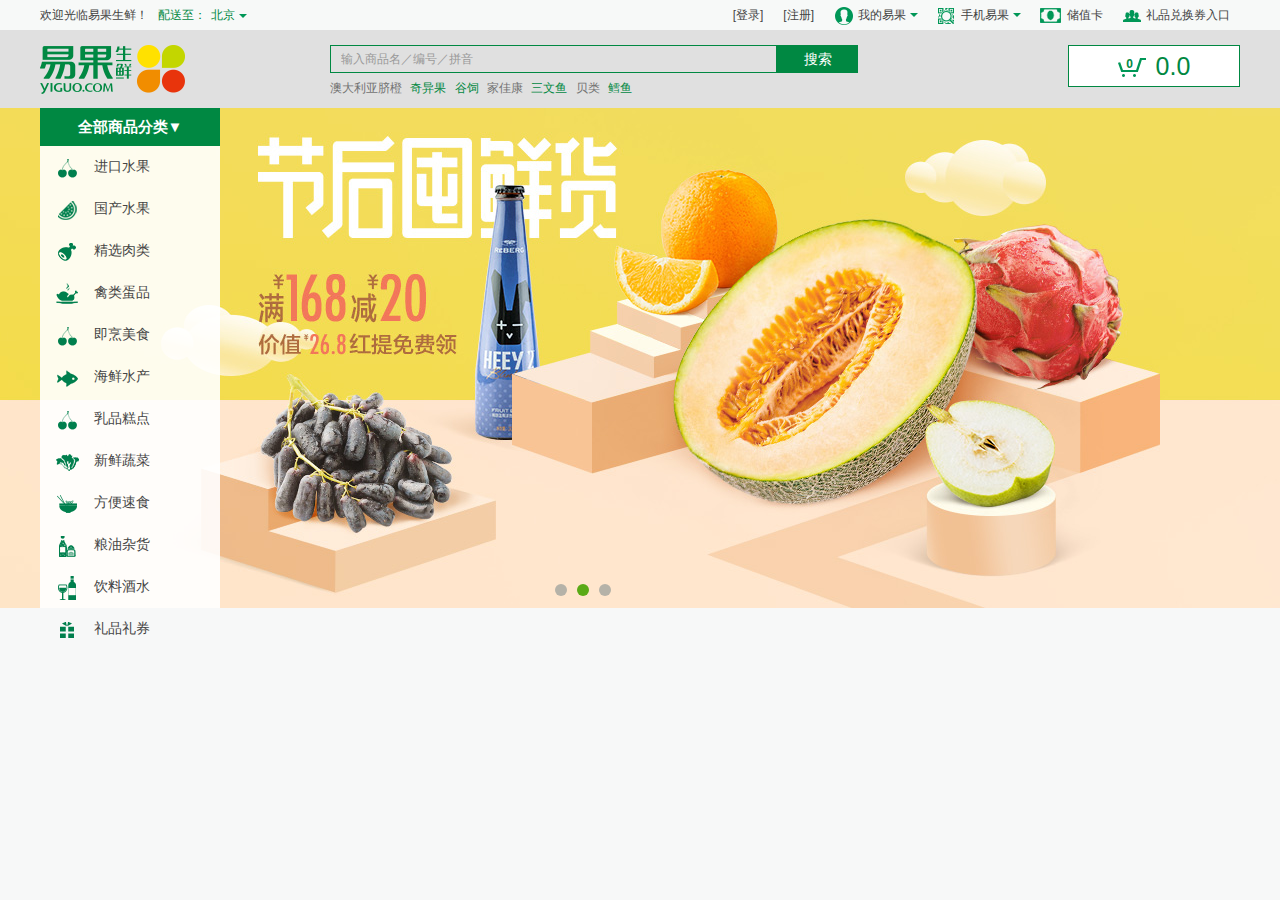
==== commit ad445093: "第4次提交" ====
--- a/index.html
+++ b/index.html
@@ -363,7 +363,7 @@
             <!--商品分类 开始-->
             <div class="catalogs">
                 <div class="catalogs-title"><a href="javascript:;">全部商品分类▼</a></div>
-                <div class="catalogs-list block" style="display: none;">
+                <div class="catalogs-list">
                     <div class="item">
                         <h3 class="t01_channelhome"><a href="javascript:;"><i></i>进口水果<s>&gt;</s></a></h3>
                         <div class="sub-item" style="display: none;">
@@ -606,17 +606,28 @@
         </div>
     </div>
     <div id="banner">
-        <ul>
-            <li>
-                <a href="javascript:;"><img src="images/banner1.jpg" alt=""></a>
+        <ul class="b-img">
+            <li class="l1 current">
+                <a href="javascript:;"></a>
             </li>
-            <li>
-                <a href="javascript:;"><img src="images/banner2.jpg" alt=""></a>
+            <li class="l2">
+                <a href="javascript:;"></a>
             </li>
-            <li>
-                <a href="javascript:;"><img src="images/banner3.jpg" alt=""></a>
+            <li class="l3">
+                <a href="javascript:;"></a>
             </li>
         </ul>
+        <div class="b-btn">
+            <a class="prev" href="javascript:void(0)"></a>
+            <a class="next" href="javascript:void(0)"></a>
+        </div>
+        <div class="b-dot">
+            <ul>
+                <li class="">1</li>
+                <li class="on">2</li>
+                <li class="">3</li>
+            </ul>
+        </div>
     </div>
     <div id="exhibits"></div>
     <div id="goods"></div>
--- a/css/index.css
+++ b/css/index.css
@@ -343,6 +343,7 @@
     width: 22px;
     background-position: -147px 0; }
   #header .fr .con {
+    z-index: 2;
     display: none;
     position: absolute;
     top: 30px;
@@ -357,6 +358,12 @@
       line-height: 25px; }
     #header .fr .mobile .tit i {
       background-position: -64px 0; }
+    #header .fr .mobile:hover s {
+      -webkit-transform: rotate(180deg);
+      -ms-transform: rotate(180deg);
+      -o-transform: rotate(180deg);
+      -moz-transform: rotate(180deg);
+      transform: rotate(180deg); }
   #header .fr .tit a {
     display: block;
     float: left;
@@ -391,6 +398,12 @@
         -webkit-border-radius: 16px;
         -moz-border-radius: 16px;
         border-radius: 16px; }
+    #header .fr .myyiguo:hover s {
+      -webkit-transform: rotate(180deg);
+      -ms-transform: rotate(180deg);
+      -o-transform: rotate(180deg);
+      -moz-transform: rotate(180deg);
+      transform: rotate(180deg); }
   #header .fr li a s {
     position: absolute;
     top: 13px;
@@ -458,7 +471,7 @@
     #search .wrap .shopping-cart {
       float: right;
       position: relative;
-      z-index: 5; }
+      z-index: 1; }
       #search .wrap .shopping-cart .shopping-btn {
         width: 170px;
         height: 28px;
@@ -571,7 +584,7 @@
       _padding: 11px 0; }
 
 #nav .catalogs-list {
-  display: none;
+  display: block;
   position: absolute;
   height: 462px;
   background: rgba(255, 255, 255, 0.9);
@@ -664,33 +677,96 @@
   #nav .catalogs-list .current h3 s {
     display: block; }
 
-#nav .block {
-  display: block !important; }
-
 #banner {
   overflow: hidden;
   position: relative;
   width: 100%;
   height: 500px;
   top: -38px; }
-  #banner ul {
+  #banner .b-img {
     width: 100% !important;
     margin: 0 auto;
     position: relative;
     height: 500px; }
-    #banner ul li {
+    #banner .b-img li {
       overflow: hidden;
       width: 100% !important;
       height: 500px;
-      background-position: center !important;
-      background-repeat: no-repeat !important;
       background: #efefef;
       position: absolute;
       width: 1349px;
       left: 0px;
       top: 0px;
-      display: list-item; }
-      #banner ul li a {
+      display: none; }
+      #banner .b-img li a {
         display: block;
         width: 100%;
-        height: 100%; }
+        height: 100%;
+        background: url(../images/banner1.jpg);
+        background-position: center !important;
+        background-repeat: no-repeat !important;
+        -webkit-transform: scaleX(1.1) scaleY(1.1);
+        -ms-transform: scaleX(1.1) scaleY(1.1);
+        -o-transform: scaleX(1.1) scaleY(1.1);
+        -moz-transform: scaleX(1.1) scaleY(1.1);
+        transform: scaleX(1.1) scaleY(1.1);
+        -webkit-transition: transform 3s linear;
+        -ms-transition: transform 3s linear;
+        -o-transition: transform 3s linear;
+        -moz-transition: transform 3s linear;
+        transition: transform 3s linear; }
+    #banner .b-img .current {
+      display: list-item; }
+    #banner .b-img .current a {
+      -webkit-transform: scaleX(1) scaleY(1);
+      -ms-transform: scaleX(1) scaleY(1);
+      -o-transform: scaleX(1) scaleY(1);
+      -moz-transform: scaleX(1) scaleY(1);
+      transform: scaleX(1) scaleY(1); }
+    #banner .b-img .l2 a {
+      background: url(../images/banner2.jpg); }
+    #banner .b-img .l3 a {
+      background: url(../images/banner3.jpg); }
+  #banner .b-btn {
+    z-index: 2; }
+    #banner .b-btn a {
+      display: none;
+      width: 40px;
+      height: 100px;
+      background: url(../images/slider-btn.png) no-repeat;
+      position: absolute;
+      top: 50%;
+      margin-top: -50px;
+      opacity: 0.3; }
+      #banner .b-btn a:hover {
+        opacity: 0.7; }
+    #banner .b-btn .prev {
+      left: 0;
+      background-position: top left; }
+    #banner .b-btn .next {
+      right: 0;
+      background-position: top right; }
+  #banner:hover .b-btn a {
+    display: block; }
+  #banner .b-dot {
+    position: absolute;
+    bottom: 12px;
+    left: 43%;
+    height: 12px;
+    zoom: 1;
+    z-index: 3; }
+    #banner .b-dot li {
+      overflow: hidden;
+      float: left;
+      width: 12px;
+      height: 12px;
+      line-height: 10px;
+      color: #b5b2a8;
+      background: #b5b2a8;
+      margin: 0 5px;
+      border-radius: 50%;
+      cursor: pointer;
+      text-indent: 100000000px; }
+      #banner .b-dot li.on {
+        color: #5aaa16;
+        background: #5aaa16; }
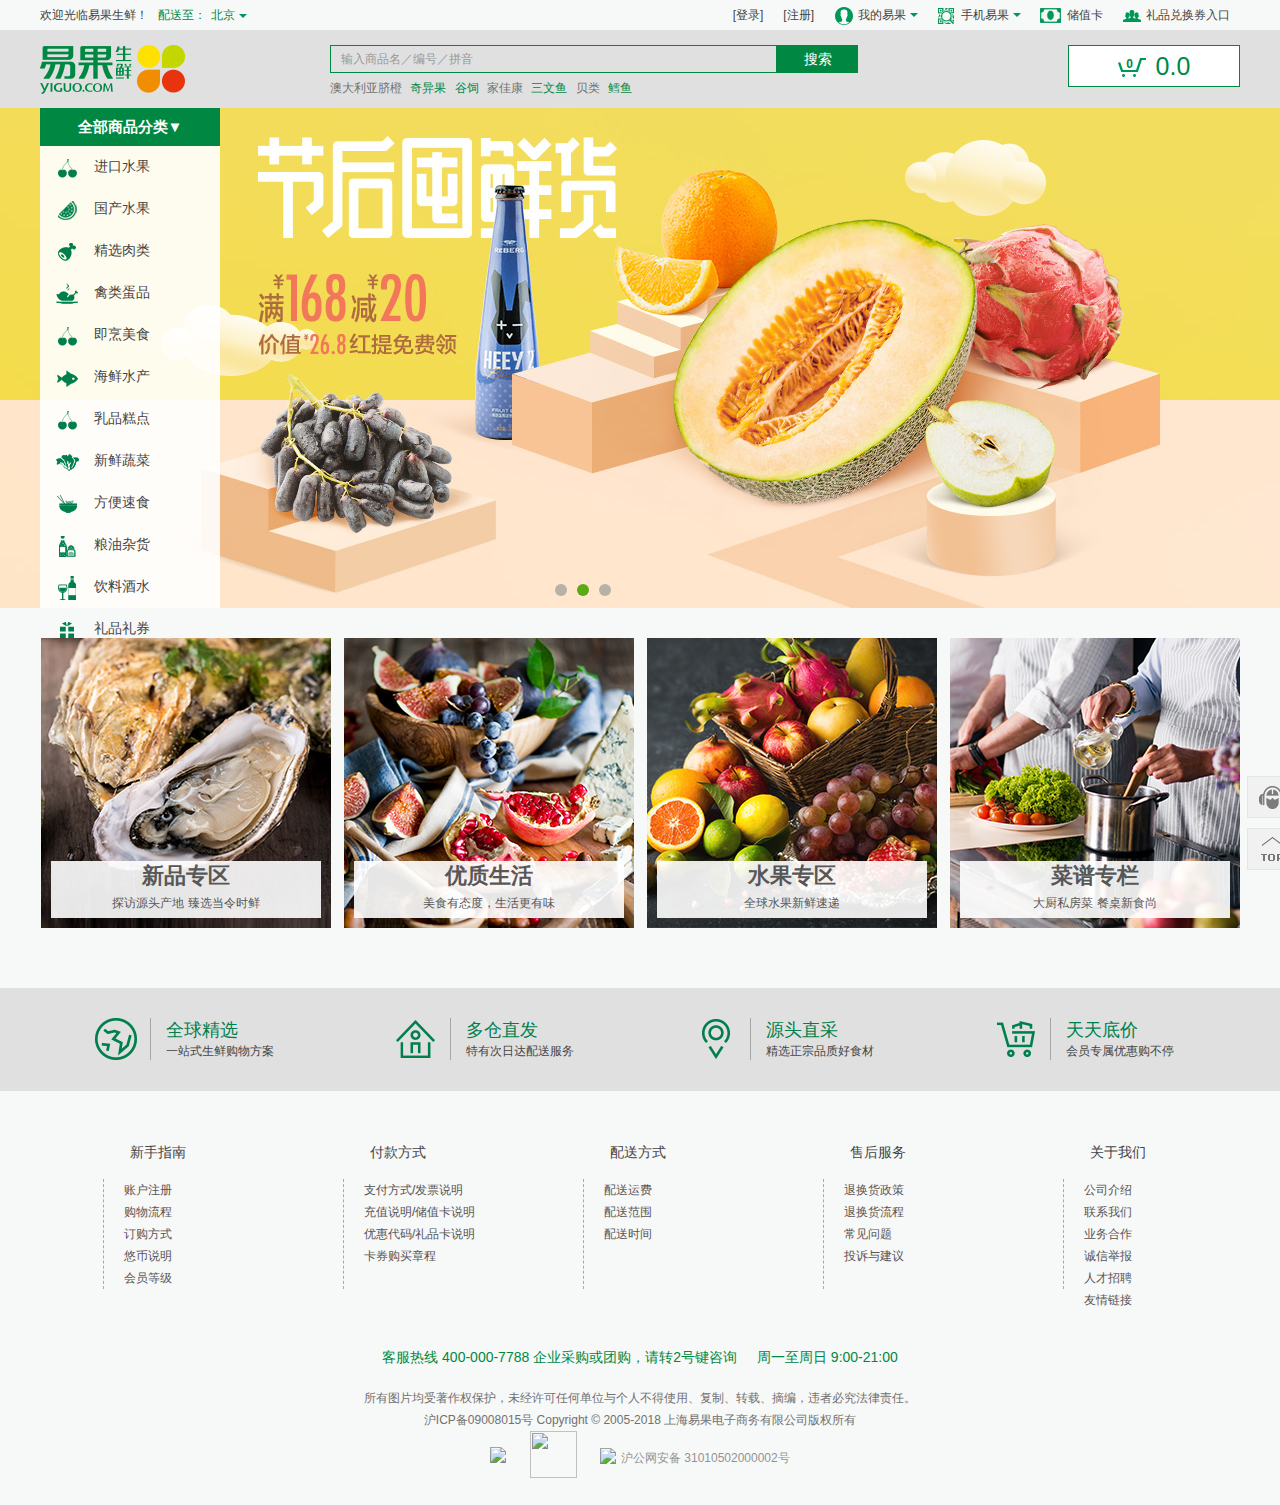
==== commit 153c2586: "第5次提交" ====
--- a/index.html
+++ b/index.html
@@ -315,7 +315,7 @@
             </ul>
         </div>
     </div>
-    <div id="search">
+    <div id="search" class="">
         <div class="wrap clearfix">
             <div class="logo">
                 <a href="javascript:;"><img src="images/logo.png" alt=""></a>
@@ -341,12 +341,10 @@
                 <dl>
                     <dt class="shopping-btn"><a href="javascript:;"> <span class="totleNum"><b>0</b></span><b class="totlePrice">0.0</b></a></dt>
                     <dd class="shopping-list">
-                        <div class="spacer"></div>
                         <div class="nogoods">
                             购物车中还没有商品，赶紧选购吧！
                         </div>
-                        <div class="goods" style="display: none;">
-                            <p id="deliveryType" style="display:none;">满100元包邮！</p>
+                        <div class="goods">
                             <ul></ul>
                             <div class="price-total">
                                 <div><span class="totleNum">共<b>0</b>件商品</span><span>共计<b class="totlePrice">0.0</b></span></div>
@@ -629,11 +627,139 @@
             </ul>
         </div>
     </div>
-    <div id="exhibits"></div>
-    <div id="goods"></div>
-    <div id="footer"></div>
+    <div id="exhibits">
+        <div class="wrap ad-item">
+            <ul>
+                <li>
+                    <a href="javascript:;" target="_blank">
+                        <img src="images/e1.jpg">
+                        <p><b>新品专区</b>探访源头产地 臻选当令时鲜</p>
+                    </a>
+                </li>
+                <li>
+                    <a href="javascript:;" target="_blank">
+                        <img src="images/e2.jpg">
+                        <p><b>优质生活</b>美食有态度，生活更有味</p>
+                    </a>
+                </li>
+                <li>
+                    <a href="javascript:;" target="_blank">
+                        <img src="images/e3.jpg">
+                        <p><b>水果专区</b>全球水果新鲜速递</p>
+                    </a>
+                </li>
+                <li>
+                    <a href="javascript:;" target="_blank">
+                        <img src="images/e4.jpg">
+                        <p><b>菜谱专栏</b>大厨私房菜 餐桌新食尚</p>
+                    </a>
+                </li>
+            </ul>
+        </div>
+    </div>
+    <div id="goods">
+        <div class="wrap">
+            <ul>
+            </ul>
+        </div>
+    </div>
+    <div id="footer">
+        <div class="footer_service">
+            <div class="wrap">
+                <ul>
+                    <li class="s1">
+                        <b>全球精选</b>
+                        <span>一站式生鲜购物方案</span>
+                    </li>
+                    <li class="s2">
+                        <b>多仓直发</b>
+                        <span>特有次日达配送服务</span>
+                    </li>
+                    <li class="s3">
+                        <b>源头直采</b>
+                        <span>精选正宗品质好食材</span>
+                    </li>
+                    <li class="s4">
+                        <b>天天底价</b>
+                        <span>会员专属优惠购不停</span>
+                    </li>
+                </ul>
+            </div>
+        </div>
+        <div class="footer">
+            <div class="wrap">
+                <dl class="col1">
+                    <dt>新手指南</dt>
+                    <dd>
+                        <p><a href="javascript:;">账户注册</a></p>
+                        <p><a href="javascript:;">购物流程</a></p>
+                        <p><a href="javascript:;">订购方式</a></p>
+                        <p><a href="javascript:;">悠币说明</a></p>
+                        <p><a href="javascript:;">会员等级</a></p>
+
+                    </dd>
+                </dl>
+                <dl class="col2">
+                    <dt>付款方式</dt>
+                    <dd>
+                        <p><a href="javascript:;">支付方式</a>/<a href="javascript:;">发票说明</a></p>
+                        <p><a href="javascript:;">充值说明</a>/<a href="javascript:;">储值卡说明</a></p>
+                        <p><a href="javascript:;">优惠代码/礼品卡说明</a></p>
+                        <p><a href="javascript:;">卡券购买章程</a></p>
+                    </dd>
+                </dl>
+                <dl class="col3">
+                    <dt>配送方式</dt>
+                    <dd>
+                        <p><a href="javascript:;">配送运费</a></p>
+                        <p><a href="javascript:;">配送范围</a></p>
+                        <p><a href="javascript:;">配送时间</a></p>
+                    </dd>
+                </dl>
+                <dl class="col4">
+                    <dt>售后服务</dt>
+                    <dd>
+                        <p><a href="javascript:;">退换货政策</a></p>
+                        <p><a href="javascript:;">退换货流程</a></p>
+                        <p><a href="javascript:;">常见问题</a></p>
+                        <p><a href="javascript:;">投诉与建议</a></p>
+                    </dd>
+                </dl>
+                <dl class="col5">
+                    <dt>关于我们</dt>
+                    <dd>
+                        <p><a href="javascript:;">公司介绍</a></p>
+                        <p><a href="javascript:;">联系我们</a></p>
+                        <p><a href="javascript:;">业务合作</a></p>
+                        <p><a href="javascript:;">诚信举报</a></p>
+                        <p><a href="javascript:;" target="_blank">人才招聘</a></p>
+                        <p><a href="javascript:;">友情链接</a></p>
+
+                    </dd>
+                </dl>
+                <div class="service"><span>客服热线 400-000-7788 企业采购或团购，请转2号键咨询</span><span>周一至周日 9:00-21:00</span></div>
+                <div class="copyright">
+                    <p>所有图片均受著作权保护，未经许可任何单位与个人不得使用、复制、转载、摘编，违者必究法律责任。</p>
+                    <p> <a href="javascript:;" target="_blank" rel="nofollow">沪ICP备09008015号 </a> Copyright © 2005-2018 <a href="javascript:;">上海易果电子商务有限公司</a>版权所有</p>
+                    <p class="authentication">
+                        <a href="javascript:;" target="_blank" rel="nofollow"><img src="http://img05.yiguoimg.com/e/web/160420/01632/141253/2517491005058doc.png" height="47"></a>
+                        <a href="javascript:;" target="_blank"><img src="http://img03.yiguo.com/images/footer_copy.gif" width="47px" height="47px"></a>
+                        <a target="_blank" href="http://www.beian.gov.cn/portal/registerSystemInfo?recordcode=31010502000002" style="display: inline-block; text-decoration: none; height: 20px; line-height: 20px;">
+                            <img src="http://www.beian.gov.cn/file/ghs.png" style="float: left;">
+                            <span style="float: left; height: 20px; line-height: 20px; margin: 0px 0px 0px 5px; color: #939393;">沪公网安备 31010502000002号</span></a>
+                    </p>
+                </div>
+            </div>
+        </div>
+    </div>
+    <div class="sidebar" id="sidebar">
+        <a href="javascript:void(0);" class="s-btn service" id="calltool_1539649534568"></a>
+        <a href="javascript:;" class="s-btn goTop" style="display: block;"></a>
+    </div>
 </body>
 
 </html>
+
 <script src="script/jquery-3.3.1.js"></script>
+<script src="script/jquery.cookie.js"></script>
 <script src="script/main.js"></script>--- a/css/index.css
+++ b/css/index.css
@@ -207,6 +207,7 @@
   top: 28px;
   left: 0;
   width: 482px;
+  z-index: 101;
   border: 2px solid #007f4d;
   background: #fff; }
 
@@ -447,6 +448,8 @@
         border: 1px solid #008842;
         background: #e0e0e0;
         color: #999999; }
+        #search .wrap .search .search-input:focus {
+          background: #fff; }
       #search .wrap .search .search-btn {
         float: left;
         display: block;
@@ -507,7 +510,6 @@
       #search .wrap .shopping-cart .shopping-list {
         display: none;
         z-index: 5;
-        display: none;
         position: absolute;
         top: 41px;
         right: 0;
@@ -542,6 +544,40 @@
           _height: 275px;
           margin: 10px 0 0 0;
           padding: 0px; }
+        #search .wrap .shopping-cart .shopping-list li {
+          position: relative;
+          overflow: hidden;
+          zoom: 1;
+          background: #fff;
+          height: 45px;
+          padding: 0 0 15px 0;
+          line-height: 20px; }
+          #search .wrap .shopping-cart .shopping-list li .l {
+            float: left;
+            margin-right: 5px;
+            width: 45px;
+            height: 45px; }
+          #search .wrap .shopping-cart .shopping-list li .c {
+            float: left;
+            width: 222px; }
+            #search .wrap .shopping-cart .shopping-list li .c a {
+              display: block;
+              overflow: hidden;
+              white-space: nowrap;
+              text-overflow: ellipsis; }
+          #search .wrap .shopping-cart .shopping-list li .r {
+            float: left;
+            text-align: right;
+            width: 90px;
+            overflow: hidden;
+            white-space: nowrap;
+            text-overflow: ellipsis; }
+            #search .wrap .shopping-cart .shopping-list li .r b {
+              color: #e7380d;
+              font-weight: bold; }
+            #search .wrap .shopping-cart .shopping-list li .r a {
+              display: block;
+              color: #888; }
         #search .wrap .shopping-cart .shopping-list .price-total {
           font-size: 12px;
           line-height: 27px;
@@ -563,6 +599,47 @@
           text-align: center;
           color: #fff;
           background: #008842; }
+      #search .wrap .shopping-cart:hover .shopping-list {
+        display: block; }
+        #search .wrap .shopping-cart:hover .shopping-list .nogoods {
+          display: none; }
+
+#search.search_fixed {
+  z-index: 100;
+  display: block;
+  position: fixed;
+  top: 0px;
+  left: 0;
+  width: 100%;
+  height: 46px;
+  background: url(../images/header_fixed_bg.png) repeat; }
+  #search.search_fixed .wrap {
+    padding-top: 6px; }
+  #search.search_fixed .logo {
+    margin-right: 0px; }
+    #search.search_fixed .logo a {
+      height: 36px; }
+      #search.search_fixed .logo a img {
+        height: 36px; }
+  #search.search_fixed .search {
+    width: 770px;
+    margin-top: 3px; }
+  #search.search_fixed .search-bar {
+    float: left; }
+  #search.search_fixed .search .search-keywords {
+    overflow: hidden;
+    float: left;
+    width: 230px;
+    height: 28px;
+    margin-left: 10px; }
+  #search.search_fixed #keywords {
+    height: 30px; }
+  #search.search_fixed .shopping-cart .shopping-btn {
+    width: 140px;
+    padding: 2px 0;
+    font-size: 20px; }
+  #search.search_fixed .shopping-list {
+    top: 33px; }
 
 #nav .catalogs {
   z-index: 1;
@@ -770,3 +847,235 @@
       #banner .b-dot li.on {
         color: #5aaa16;
         background: #5aaa16; }
+
+#exhibits .ad-item {
+  margin-top: -25px; }
+  #exhibits .ad-item ul {
+    zoom: 1;
+    margin-left: -12px;
+    margin-top: 10px;
+    padding-top: 7px; }
+    #exhibits .ad-item ul li {
+      position: relative;
+      overflow: hidden;
+      float: left;
+      display: inline;
+      width: 290px;
+      height: 290px;
+      margin: 0 0 10px 13px; }
+      #exhibits .ad-item ul li img {
+        width: 290px; }
+      #exhibits .ad-item ul li p {
+        position: absolute;
+        bottom: 0;
+        left: 0;
+        right: 0;
+        width: 270px;
+        height: 57px;
+        line-height: 25px;
+        margin: 10px;
+        color: #575757;
+        text-align: center;
+        white-space: nowrap;
+        overflow: hidden;
+        text-overflow: ellipsis;
+        background: rgba(255, 255, 255, 0.9);
+        background: #fff \9; }
+        #exhibits .ad-item ul li p b {
+          display: block;
+          font: bold 22px "Microsoft YaHei";
+          white-space: nowrap;
+          overflow: hidden;
+          text-overflow: ellipsis; }
+      #exhibits .ad-item ul li:hover {
+        -moz-box-shadow: 0px 0px 7px #444;
+        -webkit-box-shadow: 0px 0px 7px #444;
+        box-shadow: 0px 0px 7px #444; }
+
+#goods ul {
+  overflow: hidden;
+  zoom: 1;
+  margin-left: -13px; }
+  #goods ul .product_item {
+    float: left;
+    position: relative;
+    width: 290px;
+    margin: 15px 0 0 13px;
+    background: #fff;
+    box-shadow: 0px 5px 20px #727272;
+    text-align: center; }
+    #goods ul .product_item .p_img {
+      position: relative;
+      width: 290px;
+      height: 290px; }
+    #goods ul .product_item .p_info {
+      padding: 10px;
+      height: 48px; }
+    #goods ul .product_item .p_name {
+      height: 16px;
+      margin-bottom: 10px;
+      line-height: 16px;
+      white-space: nowrap;
+      overflow: hidden;
+      text-overflow: ellipsis; }
+    #goods ul .product_item .p_price {
+      height: 22px;
+      white-space: nowrap;
+      overflow: hidden;
+      text-overflow: ellipsis; }
+      #goods ul .product_item .p_price .price {
+        font-size: 18px;
+        color: #e7380d;
+        vertical-align: middle; }
+    #goods ul .product_item .p-buy {
+      display: none;
+      position: absolute;
+      left: 0;
+      bottom: 68px;
+      width: 270px;
+      padding: 10px;
+      text-align: center;
+      background: rgba(255, 255, 255, 0.9);
+      background: #fff \9; }
+      #goods ul .product_item .p-buy span {
+        display: block;
+        width: 270px;
+        line-height: 16px;
+        margin-bottom: 10px; }
+    #goods ul .product_item .btn-buy {
+      display: block;
+      width: 180px;
+      height: 25px;
+      margin: 0 auto;
+      line-height: 25px;
+      color: #fff;
+      background: #008742;
+      -webkit-border-radius: 4px;
+      -moz-border-radius: 4px;
+      border-radius: 4px; }
+      #goods ul .product_item .btn-buy:hover {
+        color: #fff;
+        background: #09964e; }
+  #goods ul .current .p-buy {
+    display: block; }
+
+#footer .footer_service {
+  background: #e0e0e0;
+  margin-top: 50px;
+  padding: 30px 0; }
+  #footer .footer_service li {
+    float: left;
+    width: 190px;
+    height: 42px;
+    margin-left: 55px;
+    _margin-left: 44px;
+    padding-left: 55px;
+    background: url(../images/footer_service_icon.png) no-repeat left top; }
+    #footer .footer_service li b {
+      display: block;
+      padding-left: 15px;
+      color: #007f4d;
+      font: normal 18px/25px "Microsoft YaHei";
+      border-left: 1px solid #a6a6a6; }
+    #footer .footer_service li span {
+      display: block;
+      padding-left: 15px;
+      border-left: 1px solid #a6a6a6; }
+  #footer .footer_service .s1 {
+    background-position: 0 0; }
+  #footer .footer_service .s2 {
+    background-position: 0 -42px; }
+  #footer .footer_service .s3 {
+    background-position: 0 -84px; }
+  #footer .footer_service .s4 {
+    background-position: 0 -126px; }
+
+#footer .footer {
+  zoom: 1;
+  clear: both;
+  position: relative;
+  padding-bottom: 20px;
+  border-top: 1px solid #e0e0e0; }
+  #footer .footer .wrap {
+    margin: 50px auto 0; }
+    #footer .footer .wrap dl {
+      width: 190px;
+      float: left;
+      margin-left: 50px;
+      display: inline; }
+      #footer .footer .wrap dl dt {
+        height: 23px;
+        line-height: 23px;
+        background: url(../images/footer_icon.png) no-repeat;
+        font-size: 14px;
+        text-indent: 40px; }
+      #footer .footer .wrap dl dd {
+        border-left: 1px dashed #A8A8A8;
+        padding-left: 20px;
+        height: 110px;
+        min-height: 110px;
+        margin: 15px 0 0 13px; }
+        #footer .footer .wrap dl dd a {
+          color: #575556;
+          line-height: 22px; }
+          #footer .footer .wrap dl dd a:hover {
+            text-decoration: underline;
+            color: #008842; }
+    #footer .footer .wrap .col1 dt {
+      background-position: 0 0; }
+    #footer .footer .wrap .col2 dt {
+      background-position: 0 -23px; }
+    #footer .footer .wrap .col3 dt {
+      background-position: 0 -46px; }
+    #footer .footer .wrap .col4 dt {
+      background-position: 0 -69px; }
+    #footer .footer .wrap .col5 dt {
+      background-position: 0 -92px; }
+    #footer .footer .wrap .service {
+      clear: both;
+      text-align: center;
+      padding: 60px 0 20px;
+      color: #008842;
+      font-size: 14px; }
+      #footer .footer .wrap .service span {
+        display: inline-block;
+        padding: 0 10px; }
+    #footer .footer .wrap .copyright {
+      clear: both;
+      color: #717171;
+      text-align: center;
+      line-height: 22px; }
+      #footer .footer .wrap .copyright a {
+        color: #717171; }
+      #footer .footer .wrap .copyright .authentication a {
+        display: inline-block;
+        position: relative;
+        margin: 0 10px;
+        zoom: 1;
+        vertical-align: middle; }
+
+.sidebar {
+  display: block;
+  z-index: 100;
+  position: fixed;
+  bottom: 20px;
+  right: 47%;
+  margin-right: -625px;
+  width: 56px; }
+  .sidebar .s-btn {
+    overflow: hidden;
+    display: block;
+    width: 50px;
+    height: 42px;
+    margin-bottom: 10px;
+    background: url(../images/sidebar.png) no-repeat left top; }
+  .sidebar .service {
+    background-position: 0 -46px; }
+    .sidebar .service:hover {
+      background-position: -56px -46px; }
+  .sidebar .goTop {
+    display: none;
+    _display: nblock;
+    background-position: 0 0; }
+    .sidebar .goTop:hover {
+      background-position: -56px 0; }
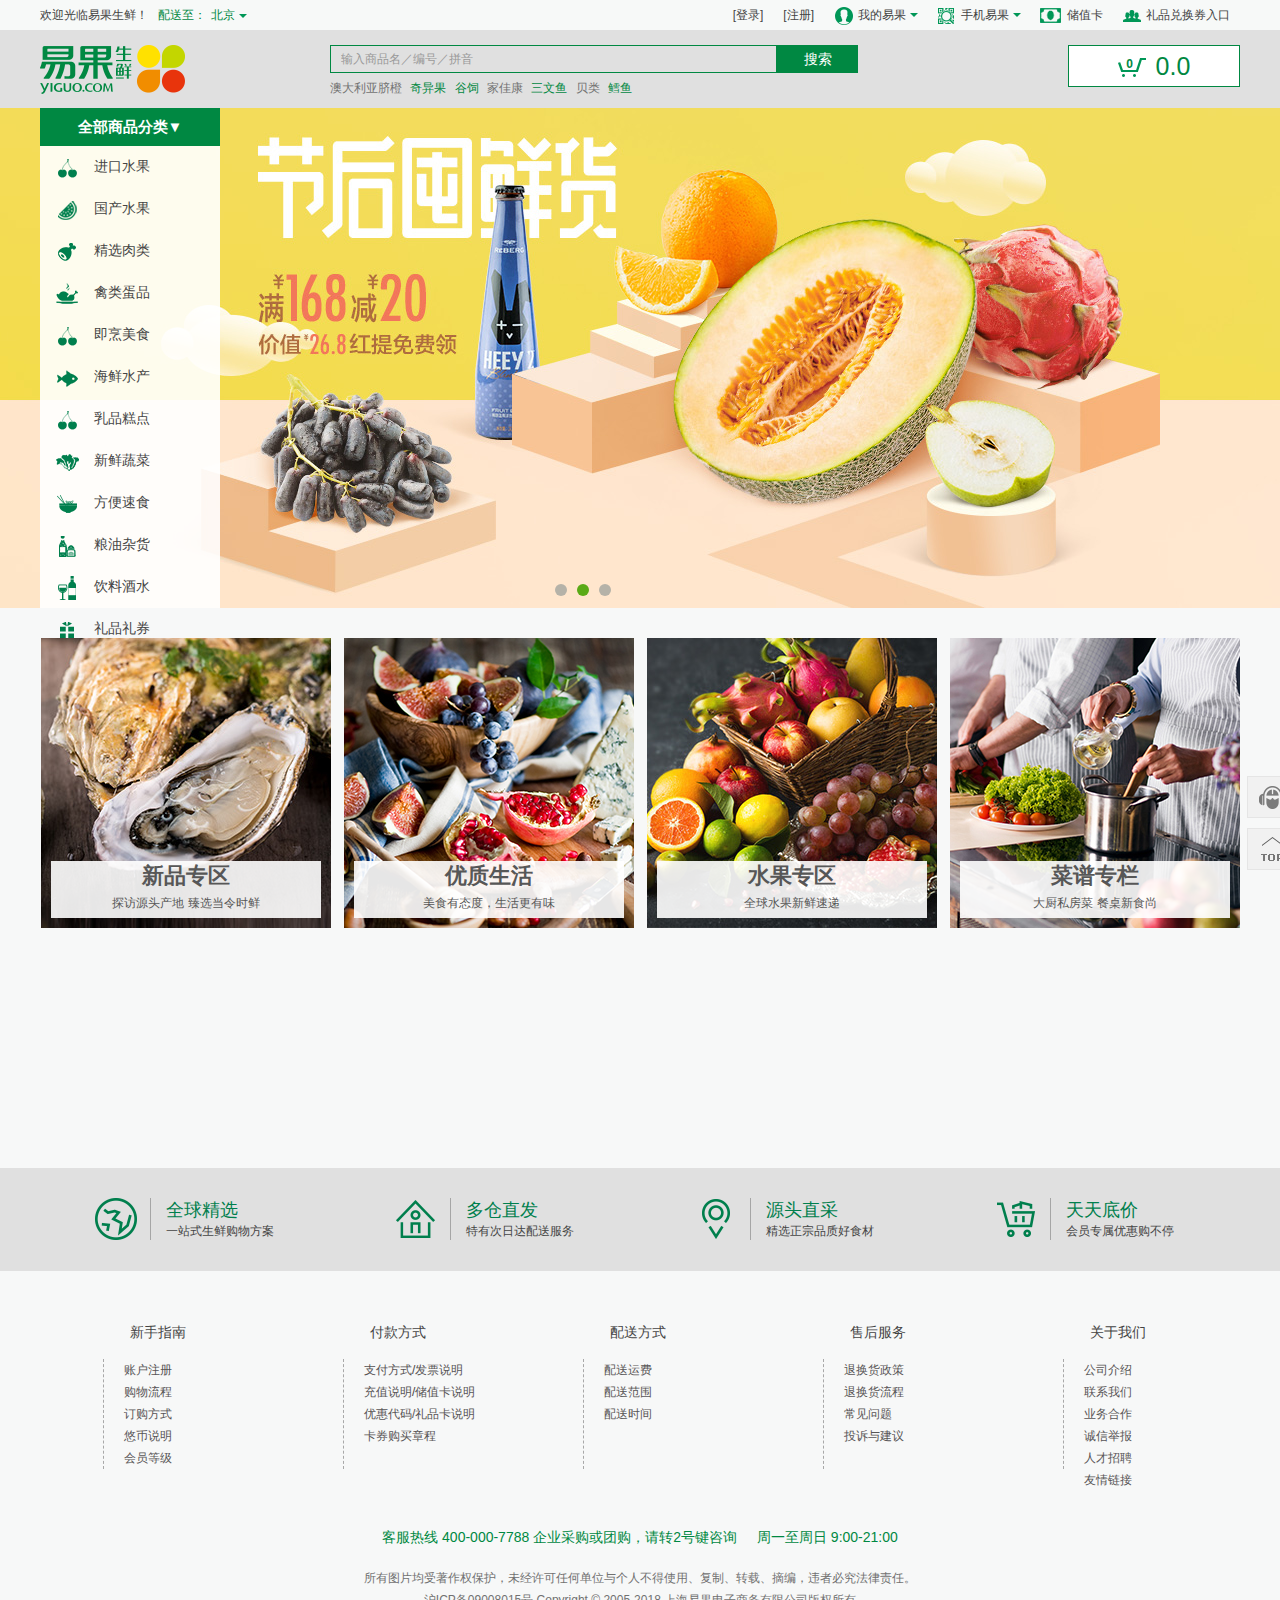
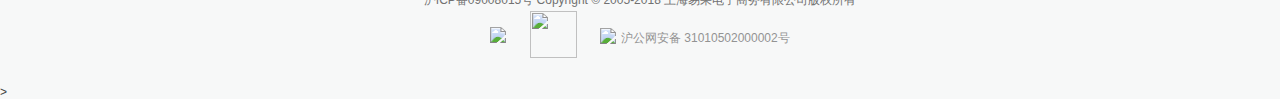
==== commit 13601dd1: "第10次提交" ====
--- a/index.html
+++ b/index.html
@@ -655,6 +655,28 @@
                     </a>
                 </li>
             </ul>
+        </div>
+    </div>
+    <div id="floor">
+        <div class="floor wrap t01_channelhome clearfix loadfloor loaded" id="t01_channelhome">
+        </div>
+        <div class="floor wrap t02_channelhome clearfix loadfloor loaded" id="t02_channelhome">
+        </div>
+        <div class="floor wrap t03_channelhome clearfix loadfloor loaded" id="t03_channelhome">
+        </div>
+        <div class="floor wrap t04_channelhome clearfix loadfloor loaded" id="t04_channelhome">
+        </div>
+        <div class="floor wrap t05_channelhome clearfix loadfloor loaded" id="t05_channelhome">
+        </div>
+        <div class="floor wrap t06_channelhome clearfix loadfloor loaded" id="t06_channelhome">
+        </div>
+        <div class="floor wrap t07_channelhome clearfix loadfloor loaded" id="t07_channelhome">
+        </div>
+        <div class="floor wrap t08_channelhome clearfix loadfloor loaded" id="t08_channelhome">
+        </div>
+        <div class="floor wrap t09_channelhome clearfix loadfloor loaded" id="t09_channelhome">
+        </div>
+        <div class="floor wrap t10_channelhome clearfix loadfloor loaded" id="t10_channelhome">
         </div>
     </div>
     <div id="goods">
@@ -756,10 +778,59 @@
         <a href="javascript:void(0);" class="s-btn service" id="calltool_1539649534568"></a>
         <a href="javascript:;" class="s-btn goTop" style="display: block;"></a>
     </div>
+    <div class="floor-guide">
+        <div class="mui-nav">
+            <a href="#t01_channelhome" class="">
+                <b class="icon_01_channelhome">&nbsp;</b>
+                <em>进口水果</em>
+                <i>&nbsp;</i>
+            </a>
+            <a href="#t02_channelhome" class="">
+                <b class="icon_02_channelhome">&nbsp;</b>
+                <em>国产水果</em>
+                <i>&nbsp;</i>
+            </a>
+            <a href="#t04_channelhome" class="">
+                <b class="icon_04_channelhome">&nbsp;</b>
+                <em>海鲜水产</em>
+                <i>&nbsp;</i>
+            </a>
+            <a href="#t05_channelhome">
+                <b class="icon_05_channelhome">&nbsp;</b>
+                <em>精选肉类</em>
+                <i>&nbsp;</i>
+            </a>
+            <a href="#t06_channelhome">
+                <b class="icon_06_channelhome">&nbsp;</b>
+                <em>禽类蛋品</em>
+                <i>&nbsp;</i>
+            </a>
+            <a href="#t07_channelhome">
+                <b class="icon_07_channelhome">&nbsp;</b>
+                <em>粮油杂货</em>
+                <i>&nbsp;</i>
+            </a>
+            <a href="#t08_channelhome">
+                <b class="icon_08_channelhome">&nbsp;</b>
+                <em>乳品糕点</em>
+                <i>&nbsp;</i>
+            </a>
+            <a href="#t09_channelhome">
+                <b class="icon_09_channelhome">&nbsp;</b>
+                <em>饮料酒水</em>
+                <i>&nbsp;</i>
+            </a>
+            <a href="#t10_channelhome">
+                <b class="icon_10_channelhome">&nbsp;</b>
+                <em>方便速食</em>
+                <i>&nbsp;</i>
+            </a>
+        </div>
+    </div>>
 </body>
 
 </html>
 
 <script src="script/jquery-3.3.1.js"></script>
 <script src="script/jquery.cookie.js"></script>
-<script src="script/main.js"></script>+<script src="script/index.js"></script>--- a/css/index.css
+++ b/css/index.css
@@ -1,6 +1,10 @@
 @charset "UTF-8";
+
 /* CSS Document */
+
+
 /* css重置 */
+
 body,
 div,
 dl,
@@ -27,42 +31,51 @@
 th,
 td,
 p {
-  margin: 0;
-  padding: 0; }
+    margin: 0;
+    padding: 0;
+}
 
 body {
-  color: #444;
-  background: #fff;
-  word-break: break-all;
-  word-wrap: break-word; }
+    color: #444;
+    background: #fff;
+    word-break: break-all;
+    word-wrap: break-word;
+}
 
 body,
 input,
 textarea {
-  font-size: 12px;
-  font-family: Arial, Verdana, "\5b8b\4f53"; }
+    font-size: 12px;
+    font-family: Arial, Verdana, "\5b8b\4f53";
+}
 
 input,
 button,
 select,
 textarea {
-  outline: none; }
+    outline: none;
+}
 
 input {
-  vertical-align: middle; }
+    vertical-align: middle;
+}
 
 textarea {
-  resize: none; }
+    resize: none;
+}
 
 li {
-  list-style: none; }
+    list-style: none;
+}
 
 img {
-  border: none; }
+    border: none;
+}
 
 table {
-  border-collapse: collapse;
-  border-spacing: 0; }
+    border-collapse: collapse;
+    border-spacing: 0;
+}
 
 h1,
 h2,
@@ -70,302 +83,381 @@
 h4,
 h5,
 h6 {
-  font-size: 12px; }
+    font-size: 12px;
+}
 
 ul,
 ol,
 dl,
 dt,
 dd {
-  list-style-type: none; }
+    list-style-type: none;
+}
 
 a {
-  color: #444;
-  text-decoration: none;
-  outline: none; }
+    color: #444;
+    text-decoration: none;
+    outline: none;
+}
 
 a:hover {
-  color: #008842; }
+    color: #008842;
+}
 
 i,
 s {
-  display: inline-block;
-  vertical-align: middle; }
+    display: inline-block;
+    vertical-align: middle;
+}
+
 
 /*clearfix 清除浮动*/
+
 .clearfix {
-  *zoom: 1; }
+    *zoom: 1;
+}
 
 .clearfix:after,
 .wrap:after {
-  content: ".";
-  display: block;
-  height: 0;
-  clear: both;
-  visibility: hidden; }
+    content: ".";
+    display: block;
+    height: 0;
+    clear: both;
+    visibility: hidden;
+}
 
 .clear {
-  clear: both; }
+    clear: both;
+}
+
 
 /*公用*/
+
 body {
-  background: #f7f8f8; }
+    background: #f7f8f8;
+}
 
 .w {
-  background: #f7f8f8; }
+    background: #f7f8f8;
+}
 
 .wrap {
-  width: 1200px;
-  margin: 0 auto; }
+    width: 1200px;
+    margin: 0 auto;
+}
 
 .w1200 {
-  width: 1200px !important; }
+    width: 1200px !important;
+}
 
 .block {
-  display: block !important; }
+    display: block !important;
+}
 
 .none {
-  display: none; }
+    display: none;
+}
 
 .fl {
-  float: left; }
+    float: left;
+}
 
 .fr {
-  float: right; }
+    float: right;
+}
 
 .textcenter {
-  text-align: center; }
+    text-align: center;
+}
 
 .textright {
-  text-align: right; }
+    text-align: right;
+}
 
 .textleft {
-  text-align: left; }
+    text-align: left;
+}
+
 
 /*=================header=============*/
+
 #header {
-  width: 100%;
-  height: 30px;
-  background: #f7f9f8; }
+    width: 100%;
+    height: 30px;
+    background: #f7f9f8;
+}
 
 #header .wrap {
-  width: 1200px;
-  min-width: 1200px;
-  margin: 0 auto; }
+    width: 1200px;
+    min-width: 1200px;
+    margin: 0 auto;
+}
 
 #header .fl li {
-  line-height: 30px;
-  float: left;
-  line-height: 30px;
-  margin-right: 10px; }
+    line-height: 30px;
+    float: left;
+    line-height: 30px;
+    margin-right: 10px;
+}
 
 #header .fl .city {
-  position: relative;
-  color: #008842; }
+    position: relative;
+    color: #008842;
+}
 
 #header .fl .title {
-  float: left;
-  height: 16px;
-  line-height: 16px;
-  margin: 7px 0;
-  cursor: pointer; }
+    float: left;
+    height: 16px;
+    line-height: 16px;
+    margin: 7px 0;
+    cursor: pointer;
+}
 
 #header .fl .content {
-  float: left;
-  position: relative; }
+    float: left;
+    position: relative;
+}
 
 #header .city_name {
-  color: #008842;
-  cursor: pointer;
-  position: relative;
-  display: block;
-  float: left;
-  height: 20px;
-  line-height: 20px;
-  margin-top: 5px;
-  padding: 0 20px 5px 5px; }
+    color: #008842;
+    cursor: pointer;
+    position: relative;
+    display: block;
+    float: left;
+    height: 20px;
+    line-height: 20px;
+    margin-top: 5px;
+    padding: 0 20px 5px 5px;
+}
 
 #header .city_name span {
-  position: absolute;
-  display: inline-block;
-  vertical-align: middle;
-  top: 9px;
-  right: 8px;
-  width: 8px;
-  height: 4px;
-  margin-left: 5px;
-  background: url(../images/header-img.png) no-repeat 0 0;
-  -webkit-transition: transform 0.2s ease-in 0s;
-  -ms-transition: transform 0.2s ease-in 0s;
-  -o-transition: transform 0.2s ease-in 0s;
-  -moz-transition: transform 0.2s ease-in 0s;
-  transition: transform 0.2s ease-in 0s; }
+    position: absolute;
+    display: inline-block;
+    vertical-align: middle;
+    top: 9px;
+    right: 8px;
+    width: 8px;
+    height: 4px;
+    margin-left: 5px;
+    background: url(../images/header-img.png) no-repeat 0 0;
+    -webkit-transition: transform 0.2s ease-in 0s;
+    -ms-transition: transform 0.2s ease-in 0s;
+    -o-transition: transform 0.2s ease-in 0s;
+    -moz-transition: transform 0.2s ease-in 0s;
+    transition: transform 0.2s ease-in 0s;
+}
 
 #header .city-con {
-  display: none;
-  position: absolute;
-  top: 28px;
-  left: 0;
-  width: 482px;
-  z-index: 101;
-  border: 2px solid #007f4d;
-  background: #fff; }
+    display: none;
+    position: absolute;
+    top: 28px;
+    left: 0;
+    width: 482px;
+    z-index: 101;
+    border: 2px solid #007f4d;
+    background: #fff;
+}
 
 #header .headline {
-  padding: 0 15px;
-  line-height: 30px;
-  color: #727272;
-  background: #ededed; }
+    padding: 0 15px;
+    line-height: 30px;
+    color: #727272;
+    background: #ededed;
+}
 
 #header .headline a {
-  float: right;
-  color: #008842;
-  font-family: simsun;
-  display: inline-block;
-  white-space: nowrap;
-  margin: 0 5px; }
+    float: right;
+    color: #008842;
+    font-family: simsun;
+    display: inline-block;
+    white-space: nowrap;
+    margin: 0 5px;
+}
 
 #header .city-hot {
-  overflow: hidden;
-  margin: 10px 15px;
-  line-height: 18px; }
+    overflow: hidden;
+    margin: 10px 15px;
+    line-height: 18px;
+}
 
 #header .city-hot span {
-  display: block;
-  margin-bottom: 5px;
-  font-weight: bold;
-  color: #666; }
+    display: block;
+    margin-bottom: 5px;
+    font-weight: bold;
+    color: #666;
+}
 
 #header .city-hot i {
-  width: 16px;
-  height: 16px;
-  margin-right: 5px;
-  background: url(../images/header-img.png) no-repeat left top;
-  background-position: -174px 0; }
+    width: 16px;
+    height: 16px;
+    margin-right: 5px;
+    background: url(../images/header-img.png) no-repeat left top;
+    background-position: -174px 0;
+}
 
 #header .city-hot a {
-  color: #727272;
-  margin: 0 5px;
-  float: left;
-  display: inline-block;
-  white-space: nowrap;
-  padding: 3px 10px 3px 15px; }
+    color: #727272;
+    margin: 0 5px;
+    float: left;
+    display: inline-block;
+    white-space: nowrap;
+    padding: 3px 10px 3px 15px;
+}
 
 #header .citytab {
-  margin: 10px 0;
-  padding: 0 15px; }
+    margin: 10px 0;
+    padding: 0 15px;
+}
 
 #header .citytab span {
-  float: left;
-  width: 19%;
-  border: 1px solid #fff;
-  border-bottom-color: #e0e0e0;
-  text-align: center;
-  cursor: pointer; }
+    float: left;
+    width: 19%;
+    border: 1px solid #fff;
+    border-bottom-color: #e0e0e0;
+    text-align: center;
+    cursor: pointer;
+}
 
 #header .citytab .active {
-  border-color: #e0e0e0;
-  border-bottom-color: #fff; }
+    border-color: #e0e0e0;
+    border-bottom-color: #fff;
+}
 
 #header .citylist.active {
-  display: block; }
+    display: block;
+}
 
 #header .citylist {
-  display: none;
-  margin: 0 15px 15px; }
-  #header .citylist .hot {
-    color: #008842; }
+    display: none;
+    margin: 0 15px 15px;
+}
+
+#header .citylist .hot {
+    color: #008842;
+}
 
 #header .citylist dl {
-  overflow: hidden; }
+    overflow: hidden;
+}
 
 #header .citylist dt {
-  font: bold 12px/22px Arial, "Microsoft YaHei";
-  color: #008842;
-  float: left;
-  margin-right: 10px;
-  text-align: center;
-  display: block; }
+    font: bold 12px/22px Arial, "Microsoft YaHei";
+    color: #008842;
+    float: left;
+    margin-right: 10px;
+    text-align: center;
+    display: block;
+}
 
 #header .citylist dd {
-  float: left;
-  line-height: 22px;
-  display: block;
-  overflow: hidden;
-  width: 430px; }
+    float: left;
+    line-height: 22px;
+    display: block;
+    overflow: hidden;
+    width: 430px;
+}
 
 #header .citylist dd a {
-  color: #727272;
-  width: 18%;
-  margin: 0 0 0 5px;
-  line-height: 22px;
-  display: inline-block;
-  white-space: nowrap; }
+    color: #727272;
+    width: 18%;
+    margin: 0 0 0 5px;
+    line-height: 22px;
+    display: inline-block;
+    white-space: nowrap;
+}
 
 #header .citylist a:hover {
-  text-decoration: none;
-  color: #008842; }
+    text-decoration: none;
+    color: #008842;
+}
 
 a {
-  color: #444;
-  text-decoration: none;
-  outline: none; }
-  a:hover {
-    color: #008842; }
+    color: #444;
+    text-decoration: none;
+    outline: none;
+}
+
+a:hover {
+    color: #008842;
+}
 
 #header .fr {
-  width: 518px;
-  height: 30px;
-  float: right; }
-  #header .fr li {
+    width: 518px;
+    height: 30px;
+    float: right;
+}
+
+#header .fr li {
     position: relative;
     float: right;
     line-height: 30px;
     padding: 0 10px;
-    text-align: center; }
-    #header .fr li a i {
-      display: inline-block;
-      vertical-align: middle;
-      width: 18px;
-      height: 18px;
-      margin-right: 5px;
-      background: url(../images/header-img.png) no-repeat left top; }
-  #header .fr b {
-    font-weight: bold; }
-  #header .fr .current .tit a {
+    text-align: center;
+}
+
+#header .fr li a i {
+    display: inline-block;
+    vertical-align: middle;
+    width: 18px;
+    height: 18px;
+    margin-right: 5px;
+    background: url(../images/header-img.png) no-repeat left top;
+}
+
+#header .fr b {
+    font-weight: bold;
+}
+
+#header .fr .current .tit a {
     border-color: #b4c1a3;
     background: #fff;
     padding-bottom: 1px;
     padding-bottom: 1px;
-    _padding: 6px 20px 7px 10px; }
-  #header .fr .tel i {
-    background-position: -86px 0; }
-  #header .fr .pay i {
+    _padding: 6px 20px 7px 10px;
+}
+
+#header .fr .tel i {
+    background-position: -86px 0;
+}
+
+#header .fr .pay i {
     width: 22px;
-    background-position: -147px 0; }
-  #header .fr .con {
+    background-position: -147px 0;
+}
+
+#header .fr .con {
     z-index: 2;
     display: none;
     position: absolute;
     top: 30px;
     left: 0;
     border: 1px solid #b4c1a3;
-    background: #fff; }
-  #header .fr .mobile {
-    padding: 0; }
-    #header .fr .mobile .con {
-      width: 125px;
-      padding: 10px;
-      line-height: 25px; }
-    #header .fr .mobile .tit i {
-      background-position: -64px 0; }
-    #header .fr .mobile:hover s {
-      -webkit-transform: rotate(180deg);
-      -ms-transform: rotate(180deg);
-      -o-transform: rotate(180deg);
-      -moz-transform: rotate(180deg);
-      transform: rotate(180deg); }
-  #header .fr .tit a {
+    background: #fff;
+}
+
+#header .fr .mobile {
+    padding: 0;
+}
+
+#header .fr .mobile .con {
+    width: 125px;
+    padding: 10px;
+    line-height: 25px;
+}
+
+#header .fr .mobile .tit i {
+    background-position: -64px 0;
+}
+
+#header .fr .mobile:hover s {
+    -webkit-transform: rotate(180deg);
+    -ms-transform: rotate(180deg);
+    -o-transform: rotate(180deg);
+    -moz-transform: rotate(180deg);
+    transform: rotate(180deg);
+}
+
+#header .fr .tit a {
     display: block;
     float: left;
     height: 30px;
@@ -378,34 +470,48 @@
     z-index: 100;
     border: solid #f7f9f8;
     border-width: 0 1px;
-    position: relative; }
-  #header .fr .myyiguo {
-    padding: 0; }
-    #header .fr .myyiguo .tit i {
-      background-position: -40px 0; }
-    #header .fr .myyiguo .con {
-      width: 100px;
-      padding: 5px 12px;
-      text-align: left; }
-      #header .fr .myyiguo .con a {
-        display: block;
-        line-height: 25px;
-        color: #727272; }
-      #header .fr .myyiguo .con b {
-        margin-left: 10px;
-        padding: 0 5px;
-        color: #fff;
-        background: #008842;
-        -webkit-border-radius: 16px;
-        -moz-border-radius: 16px;
-        border-radius: 16px; }
-    #header .fr .myyiguo:hover s {
-      -webkit-transform: rotate(180deg);
-      -ms-transform: rotate(180deg);
-      -o-transform: rotate(180deg);
-      -moz-transform: rotate(180deg);
-      transform: rotate(180deg); }
-  #header .fr li a s {
+    position: relative;
+}
+
+#header .fr .myyiguo {
+    padding: 0;
+}
+
+#header .fr .myyiguo .tit i {
+    background-position: -40px 0;
+}
+
+#header .fr .myyiguo .con {
+    width: 100px;
+    padding: 5px 12px;
+    text-align: left;
+}
+
+#header .fr .myyiguo .con a {
+    display: block;
+    line-height: 25px;
+    color: #727272;
+}
+
+#header .fr .myyiguo .con b {
+    margin-left: 10px;
+    padding: 0 5px;
+    color: #fff;
+    background: #008842;
+    -webkit-border-radius: 16px;
+    -moz-border-radius: 16px;
+    border-radius: 16px;
+}
+
+#header .fr .myyiguo:hover s {
+    -webkit-transform: rotate(180deg);
+    -ms-transform: rotate(180deg);
+    -o-transform: rotate(180deg);
+    -moz-transform: rotate(180deg);
+    transform: rotate(180deg);
+}
+
+#header .fr li a s {
     position: absolute;
     top: 13px;
     right: 8px;
@@ -419,254 +525,350 @@
     -moz-transition: transform 0.2s ease-in 0s;
     transition: transform 0.2s ease-in 0s;
     display: inline-block;
-    vertical-align: middle; }
+    vertical-align: middle;
+}
 
 #search {
-  background: #e0e0e0;
-  height: 78px; }
-  #search .wrap {
+    background: #e0e0e0;
+    height: 78px;
+}
+
+#search .wrap {
     height: 58px;
-    padding: 15px 0 5px 0; }
-    #search .wrap .logo {
-      float: left;
-      width: 280px;
-      margin-right: 10px; }
-      #search .wrap .logo a {
-        display: block;
-        width: 145px;
-        height: 50px; }
-    #search .wrap .search {
-      position: relative;
-      float: left;
-      width: 528px; }
-      #search .wrap .search .search-input {
-        float: left;
-        width: 425px;
-        height: 26px;
-        line-height: 26px;
-        padding: 0 10px;
-        border: 1px solid #008842;
-        background: #e0e0e0;
-        color: #999999; }
-        #search .wrap .search .search-input:focus {
-          background: #fff; }
-      #search .wrap .search .search-btn {
-        float: left;
-        display: block;
-        width: 81px;
-        height: 28px;
-        line-height: 28px;
-        padding: 0;
-        border: none;
-        cursor: pointer;
-        color: #fff;
-        font-size: 14px;
-        background: #008842; }
-      #search .wrap .search .search-keywords {
-        height: 30px;
-        line-height: 30px; }
-        #search .wrap .search .search-keywords a {
-          margin-right: 5px;
-          color: #727272;
-          display: inline-block; }
-        #search .wrap .search .search-keywords a.hot {
-          color: #008842; }
-    #search .wrap .shopping-cart {
-      float: right;
-      position: relative;
-      z-index: 1; }
-      #search .wrap .shopping-cart .shopping-btn {
-        width: 170px;
-        height: 28px;
-        padding: 6px 0;
-        line-height: 28px;
-        text-align: center;
-        font-size: 25px;
-        border: 1px solid #008842;
-        background: #fff;
-        cursor: pointer; }
-        #search .wrap .shopping-cart .shopping-btn a {
-          display: block;
-          color: #008842; }
-          #search .wrap .shopping-cart .shopping-btn a .totleNum {
-            display: inline-block;
-            vertical-align: middle;
-            width: 28px;
-            height: 20px;
-            margin-right: 10px;
-            font-size: 12px;
-            padding: 0;
-            background: url(../images/header-img.png) no-repeat -112px 0; }
-            #search .wrap .shopping-cart .shopping-btn a .totleNum b {
-              font-size: 12px;
-              display: block;
-              width: 24px;
-              line-height: 12px;
-              margin-right: 4px;
-              text-align: center; }
-          #search .wrap .shopping-cart .shopping-btn a .totlePrice {
-            font-weight: normal;
-            font-family: Arial, "Microsoft YaHei"; }
-      #search .wrap .shopping-cart .shopping-list {
-        display: none;
-        z-index: 5;
-        position: absolute;
-        top: 41px;
-        right: 0;
-        width: 380px;
-        padding: 10px;
-        background: #fff;
-        border: 1px solid #007f4d; }
-        #search .wrap .shopping-cart .shopping-list .nogoods {
-          width: 380px;
-          height: 120px;
-          line-height: 120px;
-          text-align: center;
-          background: url(../images/none-bg-w.jpg) no-repeat center #fff; }
-        #search .wrap .shopping-cart .shopping-list p {
-          width: 380px;
-          height: 28px;
-          line-height: 28px;
-          color: #008842;
-          margin: -10px 0 0 -10px;
-          padding: 0 10px;
-          background: #ededed;
-          overflow: hidden;
-          white-space: nowrap;
-          text-overflow: ellipsis; }
-        #search .wrap .shopping-cart .shopping-list ul {
-          display: block;
-          position: relative;
-          overflow-x: hidden;
-          overflow-y: auto;
-          width: 380px;
-          max-height: 264px;
-          _height: 275px;
-          margin: 10px 0 0 0;
-          padding: 0px; }
-        #search .wrap .shopping-cart .shopping-list li {
-          position: relative;
-          overflow: hidden;
-          zoom: 1;
-          background: #fff;
-          height: 45px;
-          padding: 0 0 15px 0;
-          line-height: 20px; }
-          #search .wrap .shopping-cart .shopping-list li .l {
-            float: left;
-            margin-right: 5px;
-            width: 45px;
-            height: 45px; }
-          #search .wrap .shopping-cart .shopping-list li .c {
-            float: left;
-            width: 222px; }
-            #search .wrap .shopping-cart .shopping-list li .c a {
-              display: block;
-              overflow: hidden;
-              white-space: nowrap;
-              text-overflow: ellipsis; }
-          #search .wrap .shopping-cart .shopping-list li .r {
-            float: left;
-            text-align: right;
-            width: 90px;
-            overflow: hidden;
-            white-space: nowrap;
-            text-overflow: ellipsis; }
-            #search .wrap .shopping-cart .shopping-list li .r b {
-              color: #e7380d;
-              font-weight: bold; }
-            #search .wrap .shopping-cart .shopping-list li .r a {
-              display: block;
-              color: #888; }
-        #search .wrap .shopping-cart .shopping-list .price-total {
-          font-size: 12px;
-          line-height: 27px;
-          margin-top: 5px;
-          padding-top: 10px;
-          text-align: right;
-          border-top: 1px solid #dcdcdc; }
-          #search .wrap .shopping-cart .shopping-list .price-total span {
-            margin-left: 15px; }
-            #search .wrap .shopping-cart .shopping-list .price-total span b {
-              color: #e7380d;
-              font-size: 16px;
-              margin: 0 5px; }
-        #search .wrap .shopping-cart .shopping-list .settleup {
-          display: inline-block;
-          width: 75px;
-          height: 27px;
-          font-size: 12px;
-          text-align: center;
-          color: #fff;
-          background: #008842; }
-      #search .wrap .shopping-cart:hover .shopping-list {
-        display: block; }
-        #search .wrap .shopping-cart:hover .shopping-list .nogoods {
-          display: none; }
+    padding: 15px 0 5px 0;
+}
+
+#search .wrap .logo {
+    float: left;
+    width: 280px;
+    margin-right: 10px;
+}
+
+#search .wrap .logo a {
+    display: block;
+    width: 145px;
+    height: 50px;
+}
+
+#search .wrap .search {
+    position: relative;
+    float: left;
+    width: 528px;
+}
+
+#search .wrap .search .search-input {
+    float: left;
+    width: 425px;
+    height: 26px;
+    line-height: 26px;
+    padding: 0 10px;
+    border: 1px solid #008842;
+    background: #e0e0e0;
+    color: #999999;
+}
+
+#search .wrap .search .search-input:focus {
+    background: #fff;
+}
+
+#search .wrap .search .search-btn {
+    float: left;
+    display: block;
+    width: 81px;
+    height: 28px;
+    line-height: 28px;
+    padding: 0;
+    border: none;
+    cursor: pointer;
+    color: #fff;
+    font-size: 14px;
+    background: #008842;
+}
+
+#search .wrap .search .search-keywords {
+    height: 30px;
+    line-height: 30px;
+}
+
+#search .wrap .search .search-keywords a {
+    margin-right: 5px;
+    color: #727272;
+    display: inline-block;
+}
+
+#search .wrap .search .search-keywords a.hot {
+    color: #008842;
+}
+
+#search .wrap .shopping-cart {
+    float: right;
+    position: relative;
+    z-index: 1;
+}
+
+#search .wrap .shopping-cart .shopping-btn {
+    width: 170px;
+    height: 28px;
+    padding: 6px 0;
+    line-height: 28px;
+    text-align: center;
+    font-size: 25px;
+    border: 1px solid #008842;
+    background: #fff;
+    cursor: pointer;
+}
+
+#search .wrap .shopping-cart .shopping-btn a {
+    display: block;
+    color: #008842;
+}
+
+#search .wrap .shopping-cart .shopping-btn a .totleNum {
+    display: inline-block;
+    vertical-align: middle;
+    width: 28px;
+    height: 20px;
+    margin-right: 10px;
+    font-size: 12px;
+    padding: 0;
+    background: url(../images/header-img.png) no-repeat -112px 0;
+}
+
+#search .wrap .shopping-cart .shopping-btn a .totleNum b {
+    font-size: 12px;
+    display: block;
+    width: 24px;
+    line-height: 12px;
+    margin-right: 4px;
+    text-align: center;
+}
+
+#search .wrap .shopping-cart .shopping-btn a .totlePrice {
+    font-weight: normal;
+    font-family: Arial, "Microsoft YaHei";
+}
+
+#search .wrap .shopping-cart .shopping-list {
+    display: none;
+    z-index: 5;
+    position: absolute;
+    top: 41px;
+    right: 0;
+    width: 380px;
+    padding: 10px;
+    background: #fff;
+    border: 1px solid #007f4d;
+}
+
+#search .wrap .shopping-cart .shopping-list .nogoods {
+    width: 380px;
+    height: 120px;
+    line-height: 120px;
+    text-align: center;
+    background: url(../images/none-bg-w.jpg) no-repeat center #fff;
+}
+
+#search .wrap .shopping-cart .shopping-list p {
+    width: 380px;
+    height: 28px;
+    line-height: 28px;
+    color: #008842;
+    margin: -10px 0 0 -10px;
+    padding: 0 10px;
+    background: #ededed;
+    overflow: hidden;
+    white-space: nowrap;
+    text-overflow: ellipsis;
+}
+
+#search .wrap .shopping-cart .shopping-list ul {
+    display: block;
+    position: relative;
+    overflow-x: hidden;
+    overflow-y: auto;
+    width: 380px;
+    max-height: 264px;
+    _height: 275px;
+    margin: 10px 0 0 0;
+    padding: 0px;
+}
+
+#search .wrap .shopping-cart .shopping-list li {
+    position: relative;
+    overflow: hidden;
+    zoom: 1;
+    background: #fff;
+    height: 45px;
+    padding: 0 0 15px 0;
+    line-height: 20px;
+}
+
+#search .wrap .shopping-cart .shopping-list li .l {
+    float: left;
+    margin-right: 5px;
+    width: 45px;
+    height: 45px;
+}
+
+#search .wrap .shopping-cart .shopping-list li .c {
+    float: left;
+    width: 222px;
+}
+
+#search .wrap .shopping-cart .shopping-list li .c a {
+    display: block;
+    overflow: hidden;
+    white-space: nowrap;
+    text-overflow: ellipsis;
+}
+
+#search .wrap .shopping-cart .shopping-list li .r {
+    float: left;
+    text-align: right;
+    width: 90px;
+    overflow: hidden;
+    white-space: nowrap;
+    text-overflow: ellipsis;
+}
+
+#search .wrap .shopping-cart .shopping-list li .r b {
+    color: #e7380d;
+    font-weight: bold;
+}
+
+#search .wrap .shopping-cart .shopping-list li .r a {
+    display: block;
+    color: #888;
+}
+
+#search .wrap .shopping-cart .shopping-list .price-total {
+    font-size: 12px;
+    line-height: 27px;
+    margin-top: 5px;
+    padding-top: 10px;
+    text-align: right;
+    border-top: 1px solid #dcdcdc;
+}
+
+#search .wrap .shopping-cart .shopping-list .price-total span {
+    margin-left: 15px;
+}
+
+#search .wrap .shopping-cart .shopping-list .price-total span b {
+    color: #e7380d;
+    font-size: 16px;
+    margin: 0 5px;
+}
+
+#search .wrap .shopping-cart .shopping-list .settleup {
+    display: inline-block;
+    width: 75px;
+    height: 27px;
+    font-size: 12px;
+    text-align: center;
+    color: #fff;
+    background: #008842;
+}
+
+#search .wrap .shopping-cart:hover .shopping-list {
+    display: block;
+}
+
+#search .wrap .shopping-cart:hover .shopping-list .nogoods {
+    display: none;
+}
 
 #search.search_fixed {
-  z-index: 100;
-  display: block;
-  position: fixed;
-  top: 0px;
-  left: 0;
-  width: 100%;
-  height: 46px;
-  background: url(../images/header_fixed_bg.png) repeat; }
-  #search.search_fixed .wrap {
-    padding-top: 6px; }
-  #search.search_fixed .logo {
-    margin-right: 0px; }
-    #search.search_fixed .logo a {
-      height: 36px; }
-      #search.search_fixed .logo a img {
-        height: 36px; }
-  #search.search_fixed .search {
+    z-index: 100;
+    display: block;
+    position: fixed;
+    top: 0px;
+    left: 0;
+    width: 100%;
+    height: 46px;
+    background: url(../images/header_fixed_bg.png) repeat;
+}
+
+#search.search_fixed .wrap {
+    padding-top: 6px;
+}
+
+#search.search_fixed .logo {
+    margin-right: 0px;
+}
+
+#search.search_fixed .logo a {
+    height: 36px;
+}
+
+#search.search_fixed .logo a img {
+    height: 36px;
+}
+
+#search.search_fixed .search {
     width: 770px;
-    margin-top: 3px; }
-  #search.search_fixed .search-bar {
-    float: left; }
-  #search.search_fixed .search .search-keywords {
+    margin-top: 3px;
+}
+
+#search.search_fixed .search-bar {
+    float: left;
+}
+
+#search.search_fixed .search .search-keywords {
     overflow: hidden;
     float: left;
     width: 230px;
     height: 28px;
-    margin-left: 10px; }
-  #search.search_fixed #keywords {
-    height: 30px; }
-  #search.search_fixed .shopping-cart .shopping-btn {
+    margin-left: 10px;
+}
+
+#search.search_fixed #keywords {
+    height: 30px;
+}
+
+#search.search_fixed .shopping-cart .shopping-btn {
     width: 140px;
     padding: 2px 0;
-    font-size: 20px; }
-  #search.search_fixed .shopping-list {
-    top: 33px; }
+    font-size: 20px;
+}
+
+#search.search_fixed .shopping-list {
+    top: 33px;
+}
 
 #nav .catalogs {
-  z-index: 1;
-  float: left;
-  position: relative; }
-  #nav .catalogs .catalogs-title {
+    z-index: 1;
+    float: left;
+    position: relative;
+}
+
+#nav .catalogs .catalogs-title {
     width: 180px;
     height: 38px;
     position: relative;
     text-align: center;
-    background: #008842; }
-    #nav .catalogs .catalogs-title a {
-      overflow: hidden;
-      font: bold 15px/16px "Microsoft YaHei";
-      color: #fff;
-      display: block;
-      height: 16px;
-      padding: 11px 0;
-      _padding: 11px 0; }
+    background: #008842;
+}
+
+#nav .catalogs .catalogs-title a {
+    overflow: hidden;
+    font: bold 15px/16px "Microsoft YaHei";
+    color: #fff;
+    display: block;
+    height: 16px;
+    padding: 11px 0;
+    _padding: 11px 0;
+}
 
 #nav .catalogs-list {
-  display: block;
-  position: absolute;
-  height: 462px;
-  background: rgba(255, 255, 255, 0.9);
-  background: #fff \9; }
-  #nav .catalogs-list h3 a {
+    display: block;
+    position: absolute;
+    height: 462px;
+    background: rgba(255, 255, 255, 0.9);
+    background: #fff \9;
+}
+
+#nav .catalogs-list h3 a {
     overflow: hidden;
     position: relative;
     display: block;
@@ -674,22 +876,28 @@
     height: 24px;
     padding: 9px 0 9px 15px;
     font: normal 14px/24px "Microsoft YaHei";
-    background: #fff \9; }
-  #nav .catalogs-list h3 i {
+    background: #fff \9;
+}
+
+#nav .catalogs-list h3 i {
     overflow: hidden;
     width: 24px;
     height: 24px;
     margin-right: 15px;
-    background: url(../images/nav-icon.png) no-repeat 0px 0px; }
-  #nav .catalogs-list h3 s {
+    background: url(../images/nav-icon.png) no-repeat 0px 0px;
+}
+
+#nav .catalogs-list h3 s {
     display: none;
     position: absolute;
     top: 7px;
     right: 18px;
     font-family: Arial;
     text-decoration: none;
-    vertical-align: middle; }
-  #nav .catalogs-list .sub-item {
+    vertical-align: middle;
+}
+
+#nav .catalogs-list .sub-item {
     z-index: 3;
     display: none;
     position: absolute;
@@ -700,382 +908,851 @@
     padding: 17px 20px;
     border: 1px solid #bbb;
     background: rgba(255, 255, 255, 0.9);
-    background: #fff \9; }
-    #nav .catalogs-list .sub-item h4 {
-      margin-bottom: 10px;
-      font: normal 18px "Microsoft YaHei";
-      text-decoration: underline; }
-      #nav .catalogs-list .sub-item h4 a {
-        color: #20985a; }
-  #nav .catalogs-list .sub-list a {
+    background: #fff \9;
+}
+
+#nav .catalogs-list .sub-item h4 {
+    margin-bottom: 10px;
+    font: normal 18px "Microsoft YaHei";
+    text-decoration: underline;
+}
+
+#nav .catalogs-list .sub-item h4 a {
+    color: #20985a;
+}
+
+#nav .catalogs-list .sub-list a {
     display: inline-block;
     line-height: 25px;
     margin-right: 30px;
-    color: #686868; }
-  #nav .catalogs-list .catalogs-ad {
+    color: #686868;
+}
+
+#nav .catalogs-list .catalogs-ad {
     position: absolute;
-    bottom: 10px; }
-    #nav .catalogs-list .catalogs-ad a {
-      display: block; }
-      #nav .catalogs-list .catalogs-ad a img {
-        border: none; }
-  #nav .catalogs-list .t02_channelhome a i {
-    background-position: -24px 0; }
-  #nav .catalogs-list .t05_channelhome a i {
-    background-position: -48px 0; }
-  #nav .catalogs-list .t06_channelhome a i {
-    background-position: -72px 0; }
-  #nav .catalogs-list .t04_channelhome a i {
-    background-position: -96px 0; }
-  #nav .catalogs-list .t03_channelhome a i {
-    background-position: -144px 0; }
-  #nav .catalogs-list .t10_channelhome a i {
-    background-position: -168px 0; }
-  #nav .catalogs-list .t07_channelhome a i {
-    background-position: -192px 0; }
-  #nav .catalogs-list .t09_channelhome a i {
-    background-position: -216px 0; }
-  #nav .catalogs-list .t11_channelhome a i {
-    background-position: -240px 0; }
-  #nav .catalogs-list .current h3 a {
+    bottom: 10px;
+}
+
+#nav .catalogs-list .catalogs-ad a {
+    display: block;
+}
+
+#nav .catalogs-list .catalogs-ad a img {
+    border: none;
+}
+
+#nav .catalogs-list .t02_channelhome a i {
+    background-position: -24px 0;
+}
+
+#nav .catalogs-list .t05_channelhome a i {
+    background-position: -48px 0;
+}
+
+#nav .catalogs-list .t06_channelhome a i {
+    background-position: -72px 0;
+}
+
+#nav .catalogs-list .t04_channelhome a i {
+    background-position: -96px 0;
+}
+
+#nav .catalogs-list .t03_channelhome a i {
+    background-position: -144px 0;
+}
+
+#nav .catalogs-list .t10_channelhome a i {
+    background-position: -168px 0;
+}
+
+#nav .catalogs-list .t07_channelhome a i {
+    background-position: -192px 0;
+}
+
+#nav .catalogs-list .t09_channelhome a i {
+    background-position: -216px 0;
+}
+
+#nav .catalogs-list .t11_channelhome a i {
+    background-position: -240px 0;
+}
+
+#nav .catalogs-list .current h3 a {
     z-index: 78;
     padding: 8px 0 8px 15px;
     background: rgba(255, 255, 255, 0.95);
     background: #fff \9;
     border: 1px solid #bbb;
-    border-right: 0px; }
-  #nav .catalogs-list .current h3 i {
+    border-right: 0px;
+}
+
+#nav .catalogs-list .current h3 i {
     margin-left: 7px;
     -webkit-transition: all 0.2s ease-in;
     -ms-transition: all 0.2s ease-in;
     -o-transition: all 0.2s ease-in;
     -moz-transition: all 0.2s ease-in;
-    transition: all 0.2s ease-in; }
-  #nav .catalogs-list .current h3 s {
-    display: block; }
+    transition: all 0.2s ease-in;
+}
+
+#nav .catalogs-list .current h3 s {
+    display: block;
+}
 
 #banner {
-  overflow: hidden;
-  position: relative;
-  width: 100%;
-  height: 500px;
-  top: -38px; }
-  #banner .b-img {
+    overflow: hidden;
+    position: relative;
+    width: 100%;
+    height: 500px;
+    top: -38px;
+}
+
+#banner .b-img {
     width: 100% !important;
     margin: 0 auto;
     position: relative;
-    height: 500px; }
-    #banner .b-img li {
-      overflow: hidden;
-      width: 100% !important;
-      height: 500px;
-      background: #efefef;
-      position: absolute;
-      width: 1349px;
-      left: 0px;
-      top: 0px;
-      display: none; }
-      #banner .b-img li a {
-        display: block;
-        width: 100%;
-        height: 100%;
-        background: url(../images/banner1.jpg);
-        background-position: center !important;
-        background-repeat: no-repeat !important;
-        -webkit-transform: scaleX(1.1) scaleY(1.1);
-        -ms-transform: scaleX(1.1) scaleY(1.1);
-        -o-transform: scaleX(1.1) scaleY(1.1);
-        -moz-transform: scaleX(1.1) scaleY(1.1);
-        transform: scaleX(1.1) scaleY(1.1);
-        -webkit-transition: transform 3s linear;
-        -ms-transition: transform 3s linear;
-        -o-transition: transform 3s linear;
-        -moz-transition: transform 3s linear;
-        transition: transform 3s linear; }
-    #banner .b-img .current {
-      display: list-item; }
-    #banner .b-img .current a {
-      -webkit-transform: scaleX(1) scaleY(1);
-      -ms-transform: scaleX(1) scaleY(1);
-      -o-transform: scaleX(1) scaleY(1);
-      -moz-transform: scaleX(1) scaleY(1);
-      transform: scaleX(1) scaleY(1); }
-    #banner .b-img .l2 a {
-      background: url(../images/banner2.jpg); }
-    #banner .b-img .l3 a {
-      background: url(../images/banner3.jpg); }
-  #banner .b-btn {
-    z-index: 2; }
-    #banner .b-btn a {
-      display: none;
-      width: 40px;
-      height: 100px;
-      background: url(../images/slider-btn.png) no-repeat;
-      position: absolute;
-      top: 50%;
-      margin-top: -50px;
-      opacity: 0.3; }
-      #banner .b-btn a:hover {
-        opacity: 0.7; }
-    #banner .b-btn .prev {
-      left: 0;
-      background-position: top left; }
-    #banner .b-btn .next {
-      right: 0;
-      background-position: top right; }
-  #banner:hover .b-btn a {
-    display: block; }
-  #banner .b-dot {
+    height: 500px;
+}
+
+#banner .b-img li {
+    overflow: hidden;
+    width: 100% !important;
+    height: 500px;
+    background: #efefef;
+    position: absolute;
+    width: 1349px;
+    left: 0px;
+    top: 0px;
+    display: none;
+}
+
+#banner .b-img li a {
+    display: block;
+    width: 100%;
+    height: 100%;
+    background: url(../images/banner1.jpg);
+    background-position: center !important;
+    background-repeat: no-repeat !important;
+    -webkit-transform: scaleX(1.1) scaleY(1.1);
+    -ms-transform: scaleX(1.1) scaleY(1.1);
+    -o-transform: scaleX(1.1) scaleY(1.1);
+    -moz-transform: scaleX(1.1) scaleY(1.1);
+    transform: scaleX(1.1) scaleY(1.1);
+    -webkit-transition: transform 3s linear;
+    -ms-transition: transform 3s linear;
+    -o-transition: transform 3s linear;
+    -moz-transition: transform 3s linear;
+    transition: transform 3s linear;
+}
+
+#banner .b-img .current {
+    display: list-item;
+}
+
+#banner .b-img .current a {
+    -webkit-transform: scaleX(1) scaleY(1);
+    -ms-transform: scaleX(1) scaleY(1);
+    -o-transform: scaleX(1) scaleY(1);
+    -moz-transform: scaleX(1) scaleY(1);
+    transform: scaleX(1) scaleY(1);
+}
+
+#banner .b-img .l2 a {
+    background: url(../images/banner2.jpg);
+}
+
+#banner .b-img .l3 a {
+    background: url(../images/banner3.jpg);
+}
+
+#banner .b-btn {
+    z-index: 2;
+}
+
+#banner .b-btn a {
+    display: none;
+    width: 40px;
+    height: 100px;
+    background: url(../images/slider-btn.png) no-repeat;
+    position: absolute;
+    top: 50%;
+    margin-top: -50px;
+    opacity: 0.3;
+}
+
+#banner .b-btn a:hover {
+    opacity: 0.7;
+}
+
+#banner .b-btn .prev {
+    left: 0;
+    background-position: top left;
+}
+
+#banner .b-btn .next {
+    right: 0;
+    background-position: top right;
+}
+
+#banner:hover .b-btn a {
+    display: block;
+}
+
+#banner .b-dot {
     position: absolute;
     bottom: 12px;
     left: 43%;
     height: 12px;
     zoom: 1;
-    z-index: 3; }
-    #banner .b-dot li {
-      overflow: hidden;
-      float: left;
-      width: 12px;
-      height: 12px;
-      line-height: 10px;
-      color: #b5b2a8;
-      background: #b5b2a8;
-      margin: 0 5px;
-      border-radius: 50%;
-      cursor: pointer;
-      text-indent: 100000000px; }
-      #banner .b-dot li.on {
-        color: #5aaa16;
-        background: #5aaa16; }
+    z-index: 3;
+}
+
+#banner .b-dot li {
+    overflow: hidden;
+    float: left;
+    width: 12px;
+    height: 12px;
+    line-height: 10px;
+    color: #b5b2a8;
+    background: #b5b2a8;
+    margin: 0 5px;
+    border-radius: 50%;
+    cursor: pointer;
+    text-indent: 100000000px;
+}
+
+#banner .b-dot li.on {
+    color: #5aaa16;
+    background: #5aaa16;
+}
 
 #exhibits .ad-item {
-  margin-top: -25px; }
-  #exhibits .ad-item ul {
+    margin-top: -25px;
+}
+
+#exhibits .ad-item ul {
     zoom: 1;
     margin-left: -12px;
     margin-top: 10px;
-    padding-top: 7px; }
-    #exhibits .ad-item ul li {
-      position: relative;
-      overflow: hidden;
-      float: left;
-      display: inline;
-      width: 290px;
-      height: 290px;
-      margin: 0 0 10px 13px; }
-      #exhibits .ad-item ul li img {
-        width: 290px; }
-      #exhibits .ad-item ul li p {
-        position: absolute;
-        bottom: 0;
-        left: 0;
-        right: 0;
-        width: 270px;
-        height: 57px;
-        line-height: 25px;
-        margin: 10px;
-        color: #575757;
-        text-align: center;
-        white-space: nowrap;
-        overflow: hidden;
-        text-overflow: ellipsis;
-        background: rgba(255, 255, 255, 0.9);
-        background: #fff \9; }
-        #exhibits .ad-item ul li p b {
-          display: block;
-          font: bold 22px "Microsoft YaHei";
-          white-space: nowrap;
-          overflow: hidden;
-          text-overflow: ellipsis; }
-      #exhibits .ad-item ul li:hover {
-        -moz-box-shadow: 0px 0px 7px #444;
-        -webkit-box-shadow: 0px 0px 7px #444;
-        box-shadow: 0px 0px 7px #444; }
+    padding-top: 7px;
+}
+
+#exhibits .ad-item ul li {
+    position: relative;
+    overflow: hidden;
+    float: left;
+    display: inline;
+    width: 290px;
+    height: 290px;
+    margin: 0 0 10px 13px;
+}
+
+#exhibits .ad-item ul li img {
+    width: 290px;
+}
+
+#exhibits .ad-item ul li p {
+    position: absolute;
+    bottom: 0;
+    left: 0;
+    right: 0;
+    width: 270px;
+    height: 57px;
+    line-height: 25px;
+    margin: 10px;
+    color: #575757;
+    text-align: center;
+    white-space: nowrap;
+    overflow: hidden;
+    text-overflow: ellipsis;
+    background: rgba(255, 255, 255, 0.9);
+    background: #fff \9;
+}
+
+#exhibits .ad-item ul li p b {
+    display: block;
+    font: bold 22px "Microsoft YaHei";
+    white-space: nowrap;
+    overflow: hidden;
+    text-overflow: ellipsis;
+}
+
+#exhibits .ad-item ul li:hover {
+    -moz-box-shadow: 0px 0px 7px #444;
+    -webkit-box-shadow: 0px 0px 7px #444;
+    box-shadow: 0px 0px 7px #444;
+}
 
 #goods ul {
-  overflow: hidden;
-  zoom: 1;
-  margin-left: -13px; }
-  #goods ul .product_item {
+    overflow: hidden;
+    zoom: 1;
+    margin-left: -13px;
+}
+
+#goods ul .product_item {
     float: left;
     position: relative;
     width: 290px;
     margin: 15px 0 0 13px;
     background: #fff;
     box-shadow: 0px 5px 20px #727272;
-    text-align: center; }
-    #goods ul .product_item .p_img {
-      position: relative;
-      width: 290px;
-      height: 290px; }
-    #goods ul .product_item .p_info {
-      padding: 10px;
-      height: 48px; }
-    #goods ul .product_item .p_name {
-      height: 16px;
-      margin-bottom: 10px;
-      line-height: 16px;
-      white-space: nowrap;
-      overflow: hidden;
-      text-overflow: ellipsis; }
-    #goods ul .product_item .p_price {
-      height: 22px;
-      white-space: nowrap;
-      overflow: hidden;
-      text-overflow: ellipsis; }
-      #goods ul .product_item .p_price .price {
-        font-size: 18px;
-        color: #e7380d;
-        vertical-align: middle; }
-    #goods ul .product_item .p-buy {
-      display: none;
-      position: absolute;
-      left: 0;
-      bottom: 68px;
-      width: 270px;
-      padding: 10px;
-      text-align: center;
-      background: rgba(255, 255, 255, 0.9);
-      background: #fff \9; }
-      #goods ul .product_item .p-buy span {
-        display: block;
-        width: 270px;
-        line-height: 16px;
-        margin-bottom: 10px; }
-    #goods ul .product_item .btn-buy {
-      display: block;
-      width: 180px;
-      height: 25px;
-      margin: 0 auto;
-      line-height: 25px;
-      color: #fff;
-      background: #008742;
-      -webkit-border-radius: 4px;
-      -moz-border-radius: 4px;
-      border-radius: 4px; }
-      #goods ul .product_item .btn-buy:hover {
-        color: #fff;
-        background: #09964e; }
-  #goods ul .current .p-buy {
-    display: block; }
+    text-align: center;
+}
+
+#goods ul .product_item .p_img {
+    position: relative;
+    width: 290px;
+    height: 290px;
+}
+
+#goods ul .product_item .p_info {
+    padding: 10px;
+    height: 48px;
+}
+
+#goods ul .product_item .p_name {
+    height: 16px;
+    margin-bottom: 10px;
+    line-height: 16px;
+    white-space: nowrap;
+    overflow: hidden;
+    text-overflow: ellipsis;
+}
+
+#goods ul .product_item .p_price {
+    height: 22px;
+    white-space: nowrap;
+    overflow: hidden;
+    text-overflow: ellipsis;
+}
+
+#goods ul .product_item .p_price .price {
+    font-size: 18px;
+    color: #e7380d;
+    vertical-align: middle;
+}
+
+#goods ul .product_item .p-buy {
+    display: none;
+    position: absolute;
+    left: 0;
+    bottom: 68px;
+    width: 270px;
+    padding: 10px;
+    text-align: center;
+    background: rgba(255, 255, 255, 0.9);
+    background: #fff \9;
+}
+
+#goods ul .product_item .p-buy span {
+    display: block;
+    width: 270px;
+    line-height: 16px;
+    margin-bottom: 10px;
+}
+
+#goods ul .product_item .btn-buy {
+    display: block;
+    width: 180px;
+    height: 25px;
+    margin: 0 auto;
+    line-height: 25px;
+    color: #fff;
+    background: #008742;
+    -webkit-border-radius: 4px;
+    -moz-border-radius: 4px;
+    border-radius: 4px;
+}
+
+#goods ul .product_item .btn-buy:hover {
+    color: #fff;
+    background: #09964e;
+}
+
+#goods ul .current .p-buy {
+    display: block;
+}
 
 #footer .footer_service {
-  background: #e0e0e0;
-  margin-top: 50px;
-  padding: 30px 0; }
-  #footer .footer_service li {
+    background: #e0e0e0;
+    margin-top: 50px;
+    padding: 30px 0;
+}
+
+#footer .footer_service li {
     float: left;
     width: 190px;
     height: 42px;
     margin-left: 55px;
     _margin-left: 44px;
     padding-left: 55px;
-    background: url(../images/footer_service_icon.png) no-repeat left top; }
-    #footer .footer_service li b {
-      display: block;
-      padding-left: 15px;
-      color: #007f4d;
-      font: normal 18px/25px "Microsoft YaHei";
-      border-left: 1px solid #a6a6a6; }
-    #footer .footer_service li span {
-      display: block;
-      padding-left: 15px;
-      border-left: 1px solid #a6a6a6; }
-  #footer .footer_service .s1 {
-    background-position: 0 0; }
-  #footer .footer_service .s2 {
-    background-position: 0 -42px; }
-  #footer .footer_service .s3 {
-    background-position: 0 -84px; }
-  #footer .footer_service .s4 {
-    background-position: 0 -126px; }
+    background: url(../images/footer_service_icon.png) no-repeat left top;
+}
+
+#footer .footer_service li b {
+    display: block;
+    padding-left: 15px;
+    color: #007f4d;
+    font: normal 18px/25px "Microsoft YaHei";
+    border-left: 1px solid #a6a6a6;
+}
+
+#footer .footer_service li span {
+    display: block;
+    padding-left: 15px;
+    border-left: 1px solid #a6a6a6;
+}
+
+#footer .footer_service .s1 {
+    background-position: 0 0;
+}
+
+#footer .footer_service .s2 {
+    background-position: 0 -42px;
+}
+
+#footer .footer_service .s3 {
+    background-position: 0 -84px;
+}
+
+#footer .footer_service .s4 {
+    background-position: 0 -126px;
+}
 
 #footer .footer {
-  zoom: 1;
-  clear: both;
-  position: relative;
-  padding-bottom: 20px;
-  border-top: 1px solid #e0e0e0; }
-  #footer .footer .wrap {
-    margin: 50px auto 0; }
-    #footer .footer .wrap dl {
-      width: 190px;
-      float: left;
-      margin-left: 50px;
-      display: inline; }
-      #footer .footer .wrap dl dt {
-        height: 23px;
-        line-height: 23px;
-        background: url(../images/footer_icon.png) no-repeat;
-        font-size: 14px;
-        text-indent: 40px; }
-      #footer .footer .wrap dl dd {
-        border-left: 1px dashed #A8A8A8;
-        padding-left: 20px;
-        height: 110px;
-        min-height: 110px;
-        margin: 15px 0 0 13px; }
-        #footer .footer .wrap dl dd a {
-          color: #575556;
-          line-height: 22px; }
-          #footer .footer .wrap dl dd a:hover {
-            text-decoration: underline;
-            color: #008842; }
-    #footer .footer .wrap .col1 dt {
-      background-position: 0 0; }
-    #footer .footer .wrap .col2 dt {
-      background-position: 0 -23px; }
-    #footer .footer .wrap .col3 dt {
-      background-position: 0 -46px; }
-    #footer .footer .wrap .col4 dt {
-      background-position: 0 -69px; }
-    #footer .footer .wrap .col5 dt {
-      background-position: 0 -92px; }
-    #footer .footer .wrap .service {
-      clear: both;
-      text-align: center;
-      padding: 60px 0 20px;
-      color: #008842;
-      font-size: 14px; }
-      #footer .footer .wrap .service span {
-        display: inline-block;
-        padding: 0 10px; }
-    #footer .footer .wrap .copyright {
-      clear: both;
-      color: #717171;
-      text-align: center;
-      line-height: 22px; }
-      #footer .footer .wrap .copyright a {
-        color: #717171; }
-      #footer .footer .wrap .copyright .authentication a {
-        display: inline-block;
-        position: relative;
-        margin: 0 10px;
-        zoom: 1;
-        vertical-align: middle; }
+    zoom: 1;
+    clear: both;
+    position: relative;
+    padding-bottom: 20px;
+    border-top: 1px solid #e0e0e0;
+}
+
+#footer .footer .wrap {
+    margin: 50px auto 0;
+}
+
+#footer .footer .wrap dl {
+    width: 190px;
+    float: left;
+    margin-left: 50px;
+    display: inline;
+}
+
+#footer .footer .wrap dl dt {
+    height: 23px;
+    line-height: 23px;
+    background: url(../images/footer_icon.png) no-repeat;
+    font-size: 14px;
+    text-indent: 40px;
+}
+
+#footer .footer .wrap dl dd {
+    border-left: 1px dashed #A8A8A8;
+    padding-left: 20px;
+    height: 110px;
+    min-height: 110px;
+    margin: 15px 0 0 13px;
+}
+
+#footer .footer .wrap dl dd a {
+    color: #575556;
+    line-height: 22px;
+}
+
+#footer .footer .wrap dl dd a:hover {
+    text-decoration: underline;
+    color: #008842;
+}
+
+#footer .footer .wrap .col1 dt {
+    background-position: 0 0;
+}
+
+#footer .footer .wrap .col2 dt {
+    background-position: 0 -23px;
+}
+
+#footer .footer .wrap .col3 dt {
+    background-position: 0 -46px;
+}
+
+#footer .footer .wrap .col4 dt {
+    background-position: 0 -69px;
+}
+
+#footer .footer .wrap .col5 dt {
+    background-position: 0 -92px;
+}
+
+#footer .footer .wrap .service {
+    clear: both;
+    text-align: center;
+    padding: 60px 0 20px;
+    color: #008842;
+    font-size: 14px;
+}
+
+#footer .footer .wrap .service span {
+    display: inline-block;
+    padding: 0 10px;
+}
+
+#footer .footer .wrap .copyright {
+    clear: both;
+    color: #717171;
+    text-align: center;
+    line-height: 22px;
+}
+
+#footer .footer .wrap .copyright a {
+    color: #717171;
+}
+
+#footer .footer .wrap .copyright .authentication a {
+    display: inline-block;
+    position: relative;
+    margin: 0 10px;
+    zoom: 1;
+    vertical-align: middle;
+}
 
 .sidebar {
-  display: block;
-  z-index: 100;
-  position: fixed;
-  bottom: 20px;
-  right: 47%;
-  margin-right: -625px;
-  width: 56px; }
-  .sidebar .s-btn {
+    display: block;
+    z-index: 100;
+    position: fixed;
+    bottom: 20px;
+    right: 47%;
+    margin-right: -625px;
+    width: 56px;
+}
+
+.sidebar .s-btn {
     overflow: hidden;
     display: block;
     width: 50px;
     height: 42px;
     margin-bottom: 10px;
-    background: url(../images/sidebar.png) no-repeat left top; }
-  .sidebar .service {
-    background-position: 0 -46px; }
-    .sidebar .service:hover {
-      background-position: -56px -46px; }
-  .sidebar .goTop {
+    background: url(../images/sidebar.png) no-repeat left top;
+}
+
+.sidebar .service {
+    background-position: 0 -46px;
+}
+
+.sidebar .service:hover {
+    background-position: -56px -46px;
+}
+
+.sidebar .goTop {
     display: none;
     _display: nblock;
-    background-position: 0 0; }
-    .sidebar .goTop:hover {
-      background-position: -56px 0; }
+    background-position: 0 0;
+}
+
+.sidebar .goTop:hover {
+    background-position: -56px 0;
+}
+
+.floor {
+    clear: both;
+    position: relative;
+    margin-top: 18px;
+}
+
+.floor-title {
+    position: relative;
+    height: 32px;
+    line-height: 32px;
+    margin-bottom: 5px;
+}
+
+.floor-title h2 {
+    float: left;
+    height: 32px;
+    font: bold 18px "Microsoft YaHei";
+}
+
+#t01_channelhome h2 a {
+    color: #fc5f3c;
+}
+
+.floor-title i {
+    display: inline-block;
+    width: 31px;
+    height: 18px;
+    margin-right: 10px;
+    padding: 10px 7px 4px 7px;
+    color: #fff;
+    font: bold 14px "Microsoft YaHei";
+    vertical-align: text-bottom;
+    background: url(../images/floor_tit_icon.png) no-repeat left top;
+}
+
+#t01_channelhome h2 i {
+    background-position: 0px 0;
+}
+
+.floor-title .keyword {
+    float: right;
+}
+
+.floor-title .keyword a {
+    color: #4e4e4e;
+}
+
+.floor-title .keyword a:after {
+    content: "|";
+    padding: 0 7px;
+}
+
+.floor-title .keyword {
+    float: right;
+}
+
+.floor-side {
+    float: left;
+    width: 275px;
+    height: 462px;
+}
+
+.floor-con .floor-side a {
+    display: block;
+}
+
+a {
+    color: #444;
+    text-decoration: none;
+    outline: none;
+}
+
+.floor-main {
+    position: relative;
+    float: left;
+    background: #fff;
+}
+
+.floor-layout2 .floor-main {
+    width: 924px;
+    height: 462px;
+    border-top: 1px solid #d5d5d5;
+    border-left: 1px solid #d5d5d5;
+}
+
+.floor-layout2 li {
+    float: left;
+    overflow: hidden;
+    width: 230px;
+    height: 230px;
+    border-right: 1px solid #d5d5d5;
+    border-bottom: 1px solid #d5d5d5;
+}
+
+.floor-main a {
+    display: block;
+    -webkit-transition: -webkit-transform .2s linear;
+    -moz-transition: -moz-transform .2s linear;
+    -o-transition: -o-transform .2s linear;
+    transition: transform .2s linear;
+}
+
+.floor-layout2 .wide {
+    width: 461px;
+}
+
+.floor-layout3 .floor-main {
+    width: 923px;
+    height: 461px;
+    border: 1px solid #d5d5d5;
+}
+
+.floor-layout3 .col1,
+.floor-layout3 .col2,
+.floor-layout3 .col3 {
+    float: left;
+    overflow: hidden;
+}
+
+.floor-layout3 li {
+    float: left;
+    overflow: hidden;
+    height: 191px;
+    border-right: 1px solid #d5d5d5;
+    border-bottom: 1px solid #d5d5d5;
+    background: #fff;
+}
+
+.floor-layout3 .narrow {
+    width: 220px;
+}
+
+.floor-layout3 .col3 {
+    width: 246px;
+    height: 461px;
+}
+
+.floor-layout3 .logo-list a {
+    float: left;
+    margin: 0 14px;
+    _margin: 0 13px;
+}
+
+.floor-layout3 .logo-list {
+    overflow: hidden;
+    position: absolute;
+    left: 0;
+    bottom: 0;
+    width: 654px;
+    height: 55px;
+    padding: 11px;
+    _padding: 10px 11px;
+    border-right: 1px solid #d5d5d5;
+    background: #fff;
+}
+
+.floor-layout3 .col2 {
+    width: 442px;
+}
+
+.floor-layout3 .col1 {
+    width: 234px;
+    height: 383px;
+    border-right: 1px solid #d5d5d5;
+    border-bottom: 1px solid #d5d5d5;
+}
+
+#t02_channelhome h2 a {
+    color: #007f4d;
+}
+
+.floor .loding {
+    height: 500px;
+    background: url(../images/loding.gif) no-repeat scroll 50% 50% white;
+}
+
+#t04_channelhome h2 i {
+    background-position: -184px 0;
+}
+
+#t05_channelhome h2 i {
+    background-position: -92px 0;
+}
+
+#t06_channelhome h2 i {
+    background-position: -138px 0;
+}
+
+#t07_channelhome h2 i {
+    background-position: -368px 0;
+}
+
+#t08_channelhome h2 i {
+    background-position: -230px 0;
+}
+
+#t09_channelhome h2 i {
+    background-position: -414px 0;
+}
+
+#t10_channelhome h2 i {
+    background-position: -531px 0;
+    width: 41px;
+}
+
+.floor-guide {
+    overflow: visible;
+    position: fixed;
+    display: none;
+    top: 200px;
+    left: 50%;
+    width: 35px;
+    height: 359px;
+    margin-left: -655px;
+    z-index: 100;
+    width: 35px;
+    text-align: center;
+}
+
+.floor-guide a {
+    position: relative;
+    display: block;
+    width: 40px;
+    height: 40px;
+    line-height: 40px;
+    color: #666;
+    text-decoration: none;
+    cursor: pointer;
+}
+
+.floor-guide b {
+    display: block;
+    width: 40px;
+    height: 40px;
+    visibility: visible;
+    background: url(../images/floor_guide.png) no-repeat 0px 0px;
+}
+
+.floor-guide .icon_01_channelhome {
+    background-position: 0 0;
+}
+
+.floor-guide em {
+    position: absolute;
+    top: 0;
+    left: 0;
+    display: block;
+    visibility: hidden;
+    overflow: hidden;
+    width: 24px;
+    height: 29px;
+    padding: 6px 8px;
+    line-height: 14px;
+    font-style: normal;
+    color: #fff;
+    -webkit-transition: background-color .3s ease-out;
+    -moz-transition: background-color .3s ease-out;
+    -o-transition: background-color .3s ease-out;
+    transition: background-color .3s ease-out;
+}
+
+.floor-guide .icon_02_channelhome {
+    background-position: -40px 0;
+}
+
+.floor-guide .icon_04_channelhome {
+    background-position: -160px 0;
+}
+
+.floor-guide .icon_05_channelhome {
+    background-position: -80px 0;
+}
+
+.floor-guide .icon_06_channelhome {
+    background-position: -120px 0;
+}
+
+.floor-guide .current b {
+    display: none;
+}
+
+.floor-guide .icon_07_channelhome {
+    background-position: -320px 0;
+}
+
+.floor-guide .icon_08_channelhome {
+    background-position: -200px 0;
+}
+
+.floor-guide .icon_09_channelhome {
+    background-position: -360px 0;
+}
+
+.floor-guide .icon_10_channelhome {
+    background-position: -280px 0;
+}
+
+.floor-guide a:hover em,
+.floor-guide .current em {
+    visibility: visible;
+    color: #fff;
+    background-color: #008842;
+}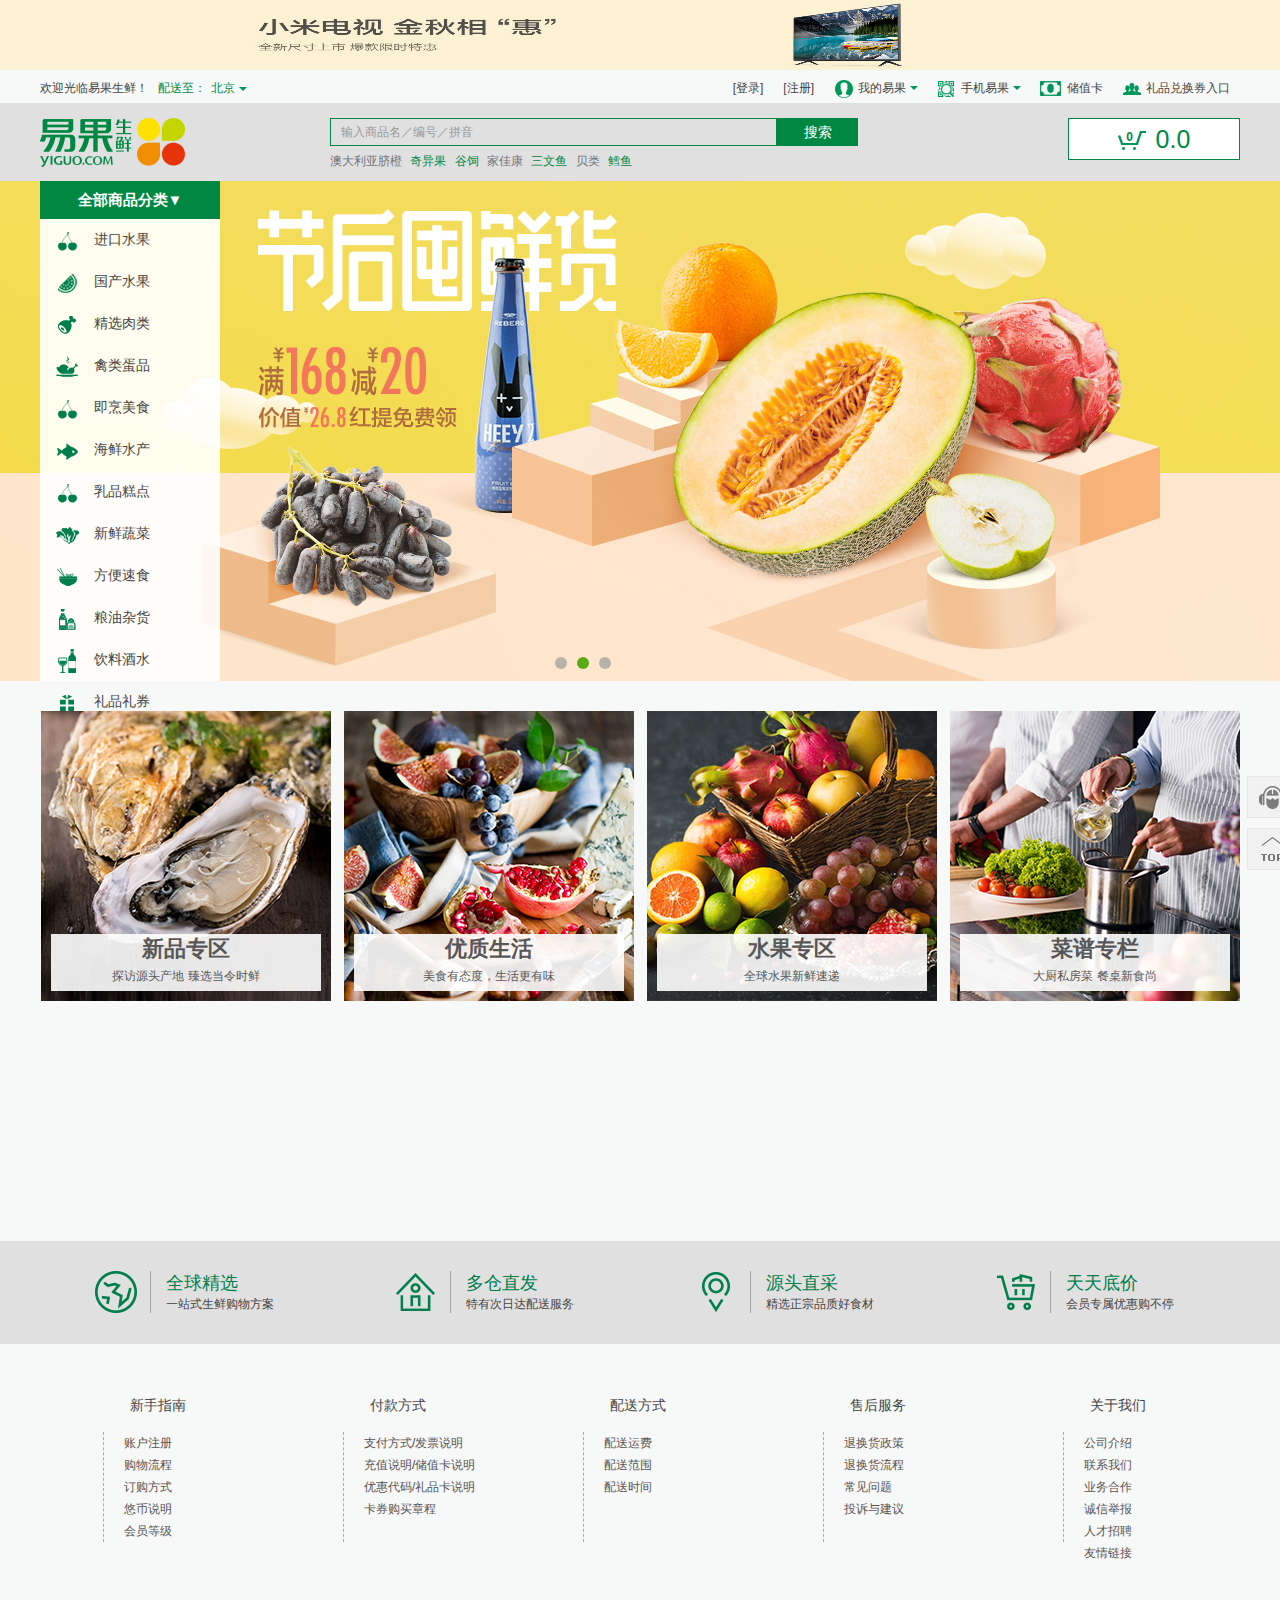
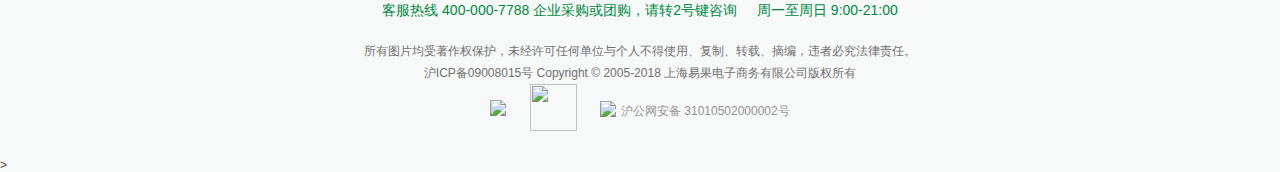
==== commit e08f1c60: "第15次提交" ====
--- a/index.html
+++ b/index.html
@@ -10,6 +10,9 @@
 </head>
 
 <body>
+    <div id="ad">
+        <a href="active.html"><img src="images/ad1.jpg" alt=""></a>
+    </div>
     <div id="header">
         <div class="wrap clearfix">
             <ul class="fl clearfix">
@@ -308,9 +311,9 @@
                 <li id="_loginname" style="display:none">
                     <a href="javascript:;"></a>
                 </li>
-                <li id="_register"><a href="javascript:;">[注册]</a></li>
+                <li id="_register"><a href="register.html">[注册]</a></li>
                 <li id="_login">
-                    <a href="javascript:;">[登录]</a>
+                    <a href="login.html">[登录]</a>
                 </li>
             </ul>
         </div>
@@ -795,7 +798,7 @@
                 <em>海鲜水产</em>
                 <i>&nbsp;</i>
             </a>
-            <a href="#t05_channelhome">
+            <a href="#t05_channelhome" class="current">
                 <b class="icon_05_channelhome">&nbsp;</b>
                 <em>精选肉类</em>
                 <i>&nbsp;</i>
--- a/css/index.css
+++ b/css/index.css
@@ -1,10 +1,6 @@
 @charset "UTF-8";
-
 /* CSS Document */
-
-
 /* css重置 */
-
 body,
 div,
 dl,
@@ -31,51 +27,42 @@
 th,
 td,
 p {
-    margin: 0;
-    padding: 0;
-}
+  margin: 0;
+  padding: 0; }
 
 body {
-    color: #444;
-    background: #fff;
-    word-break: break-all;
-    word-wrap: break-word;
-}
+  color: #444;
+  background: #fff;
+  word-break: break-all;
+  word-wrap: break-word; }
 
 body,
 input,
 textarea {
-    font-size: 12px;
-    font-family: Arial, Verdana, "\5b8b\4f53";
-}
+  font-size: 12px;
+  font-family: Arial, Verdana, "\5b8b\4f53"; }
 
 input,
 button,
 select,
 textarea {
-    outline: none;
-}
+  outline: none; }
 
 input {
-    vertical-align: middle;
-}
+  vertical-align: middle; }
 
 textarea {
-    resize: none;
-}
+  resize: none; }
 
 li {
-    list-style: none;
-}
+  list-style: none; }
 
 img {
-    border: none;
-}
+  border: none; }
 
 table {
-    border-collapse: collapse;
-    border-spacing: 0;
-}
+  border-collapse: collapse;
+  border-spacing: 0; }
 
 h1,
 h2,
@@ -83,381 +70,312 @@
 h4,
 h5,
 h6 {
-    font-size: 12px;
-}
+  font-size: 12px; }
 
 ul,
 ol,
 dl,
 dt,
 dd {
-    list-style-type: none;
-}
+  list-style-type: none; }
 
 a {
-    color: #444;
-    text-decoration: none;
-    outline: none;
-}
+  color: #444;
+  text-decoration: none;
+  outline: none; }
 
 a:hover {
-    color: #008842;
-}
+  color: #008842; }
 
 i,
 s {
-    display: inline-block;
-    vertical-align: middle;
-}
-
+  display: inline-block;
+  vertical-align: middle; }
 
 /*clearfix 清除浮动*/
-
 .clearfix {
-    *zoom: 1;
-}
+  *zoom: 1; }
 
 .clearfix:after,
 .wrap:after {
-    content: ".";
-    display: block;
-    height: 0;
-    clear: both;
-    visibility: hidden;
-}
+  content: ".";
+  display: block;
+  height: 0;
+  clear: both;
+  visibility: hidden; }
 
 .clear {
-    clear: both;
-}
-
+  clear: both; }
 
 /*公用*/
-
 body {
-    background: #f7f8f8;
-}
+  background: #f7f8f8; }
 
 .w {
-    background: #f7f8f8;
-}
+  background: #f7f8f8; }
 
 .wrap {
-    width: 1200px;
-    margin: 0 auto;
-}
+  width: 1200px;
+  margin: 0 auto; }
 
 .w1200 {
-    width: 1200px !important;
-}
+  width: 1200px !important; }
 
 .block {
-    display: block !important;
-}
+  display: block !important; }
 
 .none {
-    display: none;
-}
+  display: none; }
 
 .fl {
-    float: left;
-}
+  float: left; }
 
 .fr {
-    float: right;
-}
+  float: right; }
 
 .textcenter {
-    text-align: center;
-}
+  text-align: center; }
 
 .textright {
-    text-align: right;
-}
+  text-align: right; }
 
 .textleft {
-    text-align: left;
-}
-
+  text-align: left; }
 
 /*=================header=============*/
+#ad {
+  width: 100%; }
+
+#ad a {
+  width: 100%; }
+
+#ad img {
+  width: 100%;
+  height: 70px; }
 
 #header {
-    width: 100%;
-    height: 30px;
-    background: #f7f9f8;
-}
+  width: 100%;
+  height: 30px;
+  background: #f7f9f8; }
 
 #header .wrap {
-    width: 1200px;
-    min-width: 1200px;
-    margin: 0 auto;
-}
+  width: 1200px;
+  min-width: 1200px;
+  margin: 0 auto; }
 
 #header .fl li {
-    line-height: 30px;
-    float: left;
-    line-height: 30px;
-    margin-right: 10px;
-}
+  line-height: 30px;
+  float: left;
+  line-height: 30px;
+  margin-right: 10px; }
 
 #header .fl .city {
-    position: relative;
-    color: #008842;
-}
+  position: relative;
+  color: #008842; }
 
 #header .fl .title {
-    float: left;
-    height: 16px;
-    line-height: 16px;
-    margin: 7px 0;
-    cursor: pointer;
-}
+  float: left;
+  height: 16px;
+  line-height: 16px;
+  margin: 7px 0;
+  cursor: pointer; }
 
 #header .fl .content {
-    float: left;
-    position: relative;
-}
+  float: left;
+  position: relative; }
 
 #header .city_name {
-    color: #008842;
-    cursor: pointer;
-    position: relative;
-    display: block;
-    float: left;
-    height: 20px;
-    line-height: 20px;
-    margin-top: 5px;
-    padding: 0 20px 5px 5px;
-}
+  color: #008842;
+  cursor: pointer;
+  position: relative;
+  display: block;
+  float: left;
+  height: 20px;
+  line-height: 20px;
+  margin-top: 5px;
+  padding: 0 20px 5px 5px; }
 
 #header .city_name span {
-    position: absolute;
-    display: inline-block;
-    vertical-align: middle;
-    top: 9px;
-    right: 8px;
-    width: 8px;
-    height: 4px;
-    margin-left: 5px;
-    background: url(../images/header-img.png) no-repeat 0 0;
-    -webkit-transition: transform 0.2s ease-in 0s;
-    -ms-transition: transform 0.2s ease-in 0s;
-    -o-transition: transform 0.2s ease-in 0s;
-    -moz-transition: transform 0.2s ease-in 0s;
-    transition: transform 0.2s ease-in 0s;
-}
+  position: absolute;
+  display: inline-block;
+  vertical-align: middle;
+  top: 9px;
+  right: 8px;
+  width: 8px;
+  height: 4px;
+  margin-left: 5px;
+  background: url(../images/header-img.png) no-repeat 0 0;
+  -webkit-transition: transform 0.2s ease-in 0s;
+  -ms-transition: transform 0.2s ease-in 0s;
+  -o-transition: transform 0.2s ease-in 0s;
+  -moz-transition: transform 0.2s ease-in 0s;
+  transition: transform 0.2s ease-in 0s; }
 
 #header .city-con {
-    display: none;
-    position: absolute;
-    top: 28px;
-    left: 0;
-    width: 482px;
-    z-index: 101;
-    border: 2px solid #007f4d;
-    background: #fff;
-}
+  display: none;
+  position: absolute;
+  top: 28px;
+  left: 0;
+  width: 482px;
+  z-index: 101;
+  border: 2px solid #007f4d;
+  background: #fff; }
 
 #header .headline {
-    padding: 0 15px;
-    line-height: 30px;
-    color: #727272;
-    background: #ededed;
-}
+  padding: 0 15px;
+  line-height: 30px;
+  color: #727272;
+  background: #ededed; }
 
 #header .headline a {
-    float: right;
-    color: #008842;
-    font-family: simsun;
-    display: inline-block;
-    white-space: nowrap;
-    margin: 0 5px;
-}
+  float: right;
+  color: #008842;
+  font-family: simsun;
+  display: inline-block;
+  white-space: nowrap;
+  margin: 0 5px; }
 
 #header .city-hot {
-    overflow: hidden;
-    margin: 10px 15px;
-    line-height: 18px;
-}
+  overflow: hidden;
+  margin: 10px 15px;
+  line-height: 18px; }
 
 #header .city-hot span {
-    display: block;
-    margin-bottom: 5px;
-    font-weight: bold;
-    color: #666;
-}
+  display: block;
+  margin-bottom: 5px;
+  font-weight: bold;
+  color: #666; }
 
 #header .city-hot i {
-    width: 16px;
-    height: 16px;
-    margin-right: 5px;
-    background: url(../images/header-img.png) no-repeat left top;
-    background-position: -174px 0;
-}
+  width: 16px;
+  height: 16px;
+  margin-right: 5px;
+  background: url(../images/header-img.png) no-repeat left top;
+  background-position: -174px 0; }
 
 #header .city-hot a {
-    color: #727272;
-    margin: 0 5px;
-    float: left;
-    display: inline-block;
-    white-space: nowrap;
-    padding: 3px 10px 3px 15px;
-}
+  color: #727272;
+  margin: 0 5px;
+  float: left;
+  display: inline-block;
+  white-space: nowrap;
+  padding: 3px 10px 3px 15px; }
 
 #header .citytab {
-    margin: 10px 0;
-    padding: 0 15px;
-}
+  margin: 10px 0;
+  padding: 0 15px; }
 
 #header .citytab span {
-    float: left;
-    width: 19%;
-    border: 1px solid #fff;
-    border-bottom-color: #e0e0e0;
-    text-align: center;
-    cursor: pointer;
-}
+  float: left;
+  width: 19%;
+  border: 1px solid #fff;
+  border-bottom-color: #e0e0e0;
+  text-align: center;
+  cursor: pointer; }
 
 #header .citytab .active {
-    border-color: #e0e0e0;
-    border-bottom-color: #fff;
-}
+  border-color: #e0e0e0;
+  border-bottom-color: #fff; }
 
 #header .citylist.active {
-    display: block;
-}
+  display: block; }
 
 #header .citylist {
-    display: none;
-    margin: 0 15px 15px;
-}
-
-#header .citylist .hot {
-    color: #008842;
-}
+  display: none;
+  margin: 0 15px 15px; }
+  #header .citylist .hot {
+    color: #008842; }
 
 #header .citylist dl {
-    overflow: hidden;
-}
+  overflow: hidden; }
 
 #header .citylist dt {
-    font: bold 12px/22px Arial, "Microsoft YaHei";
-    color: #008842;
-    float: left;
-    margin-right: 10px;
-    text-align: center;
-    display: block;
-}
+  font: bold 12px/22px Arial, "Microsoft YaHei";
+  color: #008842;
+  float: left;
+  margin-right: 10px;
+  text-align: center;
+  display: block; }
 
 #header .citylist dd {
-    float: left;
-    line-height: 22px;
-    display: block;
-    overflow: hidden;
-    width: 430px;
-}
+  float: left;
+  line-height: 22px;
+  display: block;
+  overflow: hidden;
+  width: 430px; }
 
 #header .citylist dd a {
-    color: #727272;
-    width: 18%;
-    margin: 0 0 0 5px;
-    line-height: 22px;
-    display: inline-block;
-    white-space: nowrap;
-}
+  color: #727272;
+  width: 18%;
+  margin: 0 0 0 5px;
+  line-height: 22px;
+  display: inline-block;
+  white-space: nowrap; }
 
 #header .citylist a:hover {
-    text-decoration: none;
-    color: #008842;
-}
+  text-decoration: none;
+  color: #008842; }
 
 a {
-    color: #444;
-    text-decoration: none;
-    outline: none;
-}
-
-a:hover {
-    color: #008842;
-}
+  color: #444;
+  text-decoration: none;
+  outline: none; }
+  a:hover {
+    color: #008842; }
 
 #header .fr {
-    width: 518px;
-    height: 30px;
-    float: right;
-}
-
-#header .fr li {
+  width: 565px;
+  height: 30px;
+  float: right; }
+  #header .fr li {
     position: relative;
     float: right;
     line-height: 30px;
     padding: 0 10px;
-    text-align: center;
-}
-
-#header .fr li a i {
-    display: inline-block;
-    vertical-align: middle;
-    width: 18px;
-    height: 18px;
-    margin-right: 5px;
-    background: url(../images/header-img.png) no-repeat left top;
-}
-
-#header .fr b {
-    font-weight: bold;
-}
-
-#header .fr .current .tit a {
+    text-align: center; }
+    #header .fr li a i {
+      display: inline-block;
+      vertical-align: middle;
+      width: 18px;
+      height: 18px;
+      margin-right: 5px;
+      background: url(../images/header-img.png) no-repeat left top; }
+  #header .fr b {
+    font-weight: bold; }
+  #header .fr .current .tit a {
     border-color: #b4c1a3;
     background: #fff;
     padding-bottom: 1px;
     padding-bottom: 1px;
-    _padding: 6px 20px 7px 10px;
-}
-
-#header .fr .tel i {
-    background-position: -86px 0;
-}
-
-#header .fr .pay i {
+    _padding: 6px 20px 7px 10px; }
+  #header .fr .tel i {
+    background-position: -86px 0; }
+  #header .fr .pay i {
     width: 22px;
-    background-position: -147px 0;
-}
-
-#header .fr .con {
+    background-position: -147px 0; }
+  #header .fr .con {
     z-index: 2;
     display: none;
     position: absolute;
     top: 30px;
     left: 0;
     border: 1px solid #b4c1a3;
-    background: #fff;
-}
-
-#header .fr .mobile {
-    padding: 0;
-}
-
-#header .fr .mobile .con {
-    width: 125px;
-    padding: 10px;
-    line-height: 25px;
-}
-
-#header .fr .mobile .tit i {
-    background-position: -64px 0;
-}
-
-#header .fr .mobile:hover s {
-    -webkit-transform: rotate(180deg);
-    -ms-transform: rotate(180deg);
-    -o-transform: rotate(180deg);
-    -moz-transform: rotate(180deg);
-    transform: rotate(180deg);
-}
-
-#header .fr .tit a {
+    background: #fff; }
+  #header .fr .mobile {
+    padding: 0; }
+    #header .fr .mobile .con {
+      width: 125px;
+      padding: 10px;
+      line-height: 25px; }
+    #header .fr .mobile .tit i {
+      background-position: -64px 0; }
+    #header .fr .mobile:hover s {
+      -webkit-transform: rotate(180deg);
+      -ms-transform: rotate(180deg);
+      -o-transform: rotate(180deg);
+      -moz-transform: rotate(180deg);
+      transform: rotate(180deg); }
+  #header .fr .tit a {
     display: block;
     float: left;
     height: 30px;
@@ -470,48 +388,34 @@
     z-index: 100;
     border: solid #f7f9f8;
     border-width: 0 1px;
-    position: relative;
-}
-
-#header .fr .myyiguo {
-    padding: 0;
-}
-
-#header .fr .myyiguo .tit i {
-    background-position: -40px 0;
-}
-
-#header .fr .myyiguo .con {
-    width: 100px;
-    padding: 5px 12px;
-    text-align: left;
-}
-
-#header .fr .myyiguo .con a {
-    display: block;
-    line-height: 25px;
-    color: #727272;
-}
-
-#header .fr .myyiguo .con b {
-    margin-left: 10px;
-    padding: 0 5px;
-    color: #fff;
-    background: #008842;
-    -webkit-border-radius: 16px;
-    -moz-border-radius: 16px;
-    border-radius: 16px;
-}
-
-#header .fr .myyiguo:hover s {
-    -webkit-transform: rotate(180deg);
-    -ms-transform: rotate(180deg);
-    -o-transform: rotate(180deg);
-    -moz-transform: rotate(180deg);
-    transform: rotate(180deg);
-}
-
-#header .fr li a s {
+    position: relative; }
+  #header .fr .myyiguo {
+    padding: 0; }
+    #header .fr .myyiguo .tit i {
+      background-position: -40px 0; }
+    #header .fr .myyiguo .con {
+      width: 100px;
+      padding: 5px 12px;
+      text-align: left; }
+      #header .fr .myyiguo .con a {
+        display: block;
+        line-height: 25px;
+        color: #727272; }
+      #header .fr .myyiguo .con b {
+        margin-left: 10px;
+        padding: 0 5px;
+        color: #fff;
+        background: #008842;
+        -webkit-border-radius: 16px;
+        -moz-border-radius: 16px;
+        border-radius: 16px; }
+    #header .fr .myyiguo:hover s {
+      -webkit-transform: rotate(180deg);
+      -ms-transform: rotate(180deg);
+      -o-transform: rotate(180deg);
+      -moz-transform: rotate(180deg);
+      transform: rotate(180deg); }
+  #header .fr li a s {
     position: absolute;
     top: 13px;
     right: 8px;
@@ -525,350 +429,254 @@
     -moz-transition: transform 0.2s ease-in 0s;
     transition: transform 0.2s ease-in 0s;
     display: inline-block;
-    vertical-align: middle;
-}
+    vertical-align: middle; }
 
 #search {
-    background: #e0e0e0;
-    height: 78px;
-}
-
-#search .wrap {
+  background: #e0e0e0;
+  height: 78px; }
+  #search .wrap {
     height: 58px;
-    padding: 15px 0 5px 0;
-}
-
-#search .wrap .logo {
-    float: left;
-    width: 280px;
-    margin-right: 10px;
-}
-
-#search .wrap .logo a {
-    display: block;
-    width: 145px;
-    height: 50px;
-}
-
-#search .wrap .search {
-    position: relative;
-    float: left;
-    width: 528px;
-}
-
-#search .wrap .search .search-input {
-    float: left;
-    width: 425px;
-    height: 26px;
-    line-height: 26px;
-    padding: 0 10px;
-    border: 1px solid #008842;
-    background: #e0e0e0;
-    color: #999999;
-}
-
-#search .wrap .search .search-input:focus {
-    background: #fff;
-}
-
-#search .wrap .search .search-btn {
-    float: left;
-    display: block;
-    width: 81px;
-    height: 28px;
-    line-height: 28px;
-    padding: 0;
-    border: none;
-    cursor: pointer;
-    color: #fff;
-    font-size: 14px;
-    background: #008842;
-}
-
-#search .wrap .search .search-keywords {
-    height: 30px;
-    line-height: 30px;
-}
-
-#search .wrap .search .search-keywords a {
-    margin-right: 5px;
-    color: #727272;
-    display: inline-block;
-}
-
-#search .wrap .search .search-keywords a.hot {
-    color: #008842;
-}
-
-#search .wrap .shopping-cart {
-    float: right;
-    position: relative;
-    z-index: 1;
-}
-
-#search .wrap .shopping-cart .shopping-btn {
-    width: 170px;
-    height: 28px;
-    padding: 6px 0;
-    line-height: 28px;
-    text-align: center;
-    font-size: 25px;
-    border: 1px solid #008842;
-    background: #fff;
-    cursor: pointer;
-}
-
-#search .wrap .shopping-cart .shopping-btn a {
-    display: block;
-    color: #008842;
-}
-
-#search .wrap .shopping-cart .shopping-btn a .totleNum {
-    display: inline-block;
-    vertical-align: middle;
-    width: 28px;
-    height: 20px;
-    margin-right: 10px;
-    font-size: 12px;
-    padding: 0;
-    background: url(../images/header-img.png) no-repeat -112px 0;
-}
-
-#search .wrap .shopping-cart .shopping-btn a .totleNum b {
-    font-size: 12px;
-    display: block;
-    width: 24px;
-    line-height: 12px;
-    margin-right: 4px;
-    text-align: center;
-}
-
-#search .wrap .shopping-cart .shopping-btn a .totlePrice {
-    font-weight: normal;
-    font-family: Arial, "Microsoft YaHei";
-}
-
-#search .wrap .shopping-cart .shopping-list {
-    display: none;
-    z-index: 5;
-    position: absolute;
-    top: 41px;
-    right: 0;
-    width: 380px;
-    padding: 10px;
-    background: #fff;
-    border: 1px solid #007f4d;
-}
-
-#search .wrap .shopping-cart .shopping-list .nogoods {
-    width: 380px;
-    height: 120px;
-    line-height: 120px;
-    text-align: center;
-    background: url(../images/none-bg-w.jpg) no-repeat center #fff;
-}
-
-#search .wrap .shopping-cart .shopping-list p {
-    width: 380px;
-    height: 28px;
-    line-height: 28px;
-    color: #008842;
-    margin: -10px 0 0 -10px;
-    padding: 0 10px;
-    background: #ededed;
-    overflow: hidden;
-    white-space: nowrap;
-    text-overflow: ellipsis;
-}
-
-#search .wrap .shopping-cart .shopping-list ul {
-    display: block;
-    position: relative;
-    overflow-x: hidden;
-    overflow-y: auto;
-    width: 380px;
-    max-height: 264px;
-    _height: 275px;
-    margin: 10px 0 0 0;
-    padding: 0px;
-}
-
-#search .wrap .shopping-cart .shopping-list li {
-    position: relative;
-    overflow: hidden;
-    zoom: 1;
-    background: #fff;
-    height: 45px;
-    padding: 0 0 15px 0;
-    line-height: 20px;
-}
-
-#search .wrap .shopping-cart .shopping-list li .l {
-    float: left;
-    margin-right: 5px;
-    width: 45px;
-    height: 45px;
-}
-
-#search .wrap .shopping-cart .shopping-list li .c {
-    float: left;
-    width: 222px;
-}
-
-#search .wrap .shopping-cart .shopping-list li .c a {
-    display: block;
-    overflow: hidden;
-    white-space: nowrap;
-    text-overflow: ellipsis;
-}
-
-#search .wrap .shopping-cart .shopping-list li .r {
-    float: left;
-    text-align: right;
-    width: 90px;
-    overflow: hidden;
-    white-space: nowrap;
-    text-overflow: ellipsis;
-}
-
-#search .wrap .shopping-cart .shopping-list li .r b {
-    color: #e7380d;
-    font-weight: bold;
-}
-
-#search .wrap .shopping-cart .shopping-list li .r a {
-    display: block;
-    color: #888;
-}
-
-#search .wrap .shopping-cart .shopping-list .price-total {
-    font-size: 12px;
-    line-height: 27px;
-    margin-top: 5px;
-    padding-top: 10px;
-    text-align: right;
-    border-top: 1px solid #dcdcdc;
-}
-
-#search .wrap .shopping-cart .shopping-list .price-total span {
-    margin-left: 15px;
-}
-
-#search .wrap .shopping-cart .shopping-list .price-total span b {
-    color: #e7380d;
-    font-size: 16px;
-    margin: 0 5px;
-}
-
-#search .wrap .shopping-cart .shopping-list .settleup {
-    display: inline-block;
-    width: 75px;
-    height: 27px;
-    font-size: 12px;
-    text-align: center;
-    color: #fff;
-    background: #008842;
-}
-
-#search .wrap .shopping-cart:hover .shopping-list {
-    display: block;
-}
-
-#search .wrap .shopping-cart:hover .shopping-list .nogoods {
-    display: none;
-}
+    padding: 15px 0 5px 0; }
+    #search .wrap .logo {
+      float: left;
+      width: 280px;
+      margin-right: 10px; }
+      #search .wrap .logo a {
+        display: block;
+        width: 145px;
+        height: 50px; }
+    #search .wrap .search {
+      position: relative;
+      float: left;
+      width: 528px; }
+      #search .wrap .search .search-input {
+        float: left;
+        width: 425px;
+        height: 26px;
+        line-height: 26px;
+        padding: 0 10px;
+        border: 1px solid #008842;
+        background: #e0e0e0;
+        color: #999999; }
+        #search .wrap .search .search-input:focus {
+          background: #fff; }
+      #search .wrap .search .search-btn {
+        float: left;
+        display: block;
+        width: 81px;
+        height: 28px;
+        line-height: 28px;
+        padding: 0;
+        border: none;
+        cursor: pointer;
+        color: #fff;
+        font-size: 14px;
+        background: #008842; }
+      #search .wrap .search .search-keywords {
+        height: 30px;
+        line-height: 30px; }
+        #search .wrap .search .search-keywords a {
+          margin-right: 5px;
+          color: #727272;
+          display: inline-block; }
+        #search .wrap .search .search-keywords a.hot {
+          color: #008842; }
+    #search .wrap .shopping-cart {
+      float: right;
+      position: relative;
+      z-index: 1; }
+      #search .wrap .shopping-cart .shopping-btn {
+        width: 170px;
+        height: 28px;
+        padding: 6px 0;
+        line-height: 28px;
+        text-align: center;
+        font-size: 25px;
+        border: 1px solid #008842;
+        background: #fff;
+        cursor: pointer; }
+        #search .wrap .shopping-cart .shopping-btn a {
+          display: block;
+          color: #008842; }
+          #search .wrap .shopping-cart .shopping-btn a .totleNum {
+            display: inline-block;
+            vertical-align: middle;
+            width: 28px;
+            height: 20px;
+            margin-right: 10px;
+            font-size: 12px;
+            padding: 0;
+            background: url(../images/header-img.png) no-repeat -112px 0; }
+            #search .wrap .shopping-cart .shopping-btn a .totleNum b {
+              font-size: 12px;
+              display: block;
+              width: 24px;
+              line-height: 12px;
+              margin-right: 4px;
+              text-align: center; }
+          #search .wrap .shopping-cart .shopping-btn a .totlePrice {
+            font-weight: normal;
+            font-family: Arial, "Microsoft YaHei"; }
+      #search .wrap .shopping-cart .shopping-list {
+        display: none;
+        z-index: 5;
+        position: absolute;
+        top: 41px;
+        right: 0;
+        width: 380px;
+        padding: 10px;
+        background: #fff;
+        border: 1px solid #007f4d; }
+        #search .wrap .shopping-cart .shopping-list .nogoods {
+          width: 380px;
+          height: 120px;
+          line-height: 120px;
+          text-align: center;
+          background: url(../images/none-bg-w.jpg) no-repeat center #fff; }
+        #search .wrap .shopping-cart .shopping-list p {
+          width: 380px;
+          height: 28px;
+          line-height: 28px;
+          color: #008842;
+          margin: -10px 0 0 -10px;
+          padding: 0 10px;
+          background: #ededed;
+          overflow: hidden;
+          white-space: nowrap;
+          text-overflow: ellipsis; }
+        #search .wrap .shopping-cart .shopping-list ul {
+          display: block;
+          position: relative;
+          overflow-x: hidden;
+          overflow-y: auto;
+          width: 380px;
+          max-height: 264px;
+          _height: 275px;
+          margin: 10px 0 0 0;
+          padding: 0px; }
+        #search .wrap .shopping-cart .shopping-list li {
+          position: relative;
+          overflow: hidden;
+          zoom: 1;
+          background: #fff;
+          height: 45px;
+          padding: 0 0 15px 0;
+          line-height: 20px; }
+          #search .wrap .shopping-cart .shopping-list li .l {
+            float: left;
+            margin-right: 5px;
+            width: 45px;
+            height: 45px; }
+          #search .wrap .shopping-cart .shopping-list li .c {
+            float: left;
+            width: 222px; }
+            #search .wrap .shopping-cart .shopping-list li .c a {
+              display: block;
+              overflow: hidden;
+              white-space: nowrap;
+              text-overflow: ellipsis; }
+          #search .wrap .shopping-cart .shopping-list li .r {
+            float: left;
+            text-align: right;
+            width: 90px;
+            overflow: hidden;
+            white-space: nowrap;
+            text-overflow: ellipsis; }
+            #search .wrap .shopping-cart .shopping-list li .r b {
+              color: #e7380d;
+              font-weight: bold; }
+            #search .wrap .shopping-cart .shopping-list li .r a {
+              display: block;
+              color: #888; }
+        #search .wrap .shopping-cart .shopping-list .price-total {
+          font-size: 12px;
+          line-height: 27px;
+          margin-top: 5px;
+          padding-top: 10px;
+          text-align: right;
+          border-top: 1px solid #dcdcdc; }
+          #search .wrap .shopping-cart .shopping-list .price-total span {
+            margin-left: 15px; }
+            #search .wrap .shopping-cart .shopping-list .price-total span b {
+              color: #e7380d;
+              font-size: 16px;
+              margin: 0 5px; }
+        #search .wrap .shopping-cart .shopping-list .settleup {
+          display: inline-block;
+          width: 75px;
+          height: 27px;
+          font-size: 12px;
+          text-align: center;
+          color: #fff;
+          background: #008842; }
+      #search .wrap .shopping-cart:hover .shopping-list {
+        display: block; }
+        #search .wrap .shopping-cart:hover .shopping-list .nogoods {
+          display: none; }
 
 #search.search_fixed {
-    z-index: 100;
-    display: block;
-    position: fixed;
-    top: 0px;
-    left: 0;
-    width: 100%;
-    height: 46px;
-    background: url(../images/header_fixed_bg.png) repeat;
-}
-
-#search.search_fixed .wrap {
-    padding-top: 6px;
-}
-
-#search.search_fixed .logo {
-    margin-right: 0px;
-}
-
-#search.search_fixed .logo a {
-    height: 36px;
-}
-
-#search.search_fixed .logo a img {
-    height: 36px;
-}
-
-#search.search_fixed .search {
+  z-index: 100;
+  display: block;
+  position: fixed;
+  top: 0px;
+  left: 0;
+  width: 100%;
+  height: 46px;
+  background: url(../images/header_fixed_bg.png) repeat; }
+  #search.search_fixed .wrap {
+    padding-top: 6px; }
+  #search.search_fixed .logo {
+    margin-right: 0px; }
+    #search.search_fixed .logo a {
+      height: 36px; }
+      #search.search_fixed .logo a img {
+        height: 36px; }
+  #search.search_fixed .search {
     width: 770px;
-    margin-top: 3px;
-}
-
-#search.search_fixed .search-bar {
-    float: left;
-}
-
-#search.search_fixed .search .search-keywords {
+    margin-top: 3px; }
+  #search.search_fixed .search-bar {
+    float: left; }
+  #search.search_fixed .search .search-keywords {
     overflow: hidden;
     float: left;
     width: 230px;
     height: 28px;
-    margin-left: 10px;
-}
-
-#search.search_fixed #keywords {
-    height: 30px;
-}
-
-#search.search_fixed .shopping-cart .shopping-btn {
+    margin-left: 10px; }
+  #search.search_fixed #keywords {
+    height: 30px; }
+  #search.search_fixed .shopping-cart .shopping-btn {
     width: 140px;
     padding: 2px 0;
-    font-size: 20px;
-}
-
-#search.search_fixed .shopping-list {
-    top: 33px;
-}
+    font-size: 20px; }
+  #search.search_fixed .shopping-list {
+    top: 33px; }
 
 #nav .catalogs {
-    z-index: 1;
-    float: left;
-    position: relative;
-}
-
-#nav .catalogs .catalogs-title {
+  z-index: 1;
+  float: left;
+  position: relative; }
+  #nav .catalogs .catalogs-title {
     width: 180px;
     height: 38px;
     position: relative;
     text-align: center;
-    background: #008842;
-}
-
-#nav .catalogs .catalogs-title a {
-    overflow: hidden;
-    font: bold 15px/16px "Microsoft YaHei";
-    color: #fff;
-    display: block;
-    height: 16px;
-    padding: 11px 0;
-    _padding: 11px 0;
-}
+    background: #008842; }
+    #nav .catalogs .catalogs-title a {
+      overflow: hidden;
+      font: bold 15px/16px "Microsoft YaHei";
+      color: #fff;
+      display: block;
+      height: 16px;
+      padding: 11px 0;
+      _padding: 11px 0; }
 
 #nav .catalogs-list {
-    display: block;
-    position: absolute;
-    height: 462px;
-    background: rgba(255, 255, 255, 0.9);
-    background: #fff \9;
-}
-
-#nav .catalogs-list h3 a {
+  display: block;
+  position: absolute;
+  height: 462px;
+  background: rgba(255, 255, 255, 0.9);
+  background: #fff \9; }
+  #nav .catalogs-list h3 a {
     overflow: hidden;
     position: relative;
     display: block;
@@ -876,28 +684,22 @@
     height: 24px;
     padding: 9px 0 9px 15px;
     font: normal 14px/24px "Microsoft YaHei";
-    background: #fff \9;
-}
-
-#nav .catalogs-list h3 i {
+    background: #fff \9; }
+  #nav .catalogs-list h3 i {
     overflow: hidden;
     width: 24px;
     height: 24px;
     margin-right: 15px;
-    background: url(../images/nav-icon.png) no-repeat 0px 0px;
-}
-
-#nav .catalogs-list h3 s {
+    background: url(../images/nav-icon.png) no-repeat 0px 0px; }
+  #nav .catalogs-list h3 s {
     display: none;
     position: absolute;
     top: 7px;
     right: 18px;
     font-family: Arial;
     text-decoration: none;
-    vertical-align: middle;
-}
-
-#nav .catalogs-list .sub-item {
+    vertical-align: middle; }
+  #nav .catalogs-list .sub-item {
     z-index: 3;
     display: none;
     position: absolute;
@@ -908,851 +710,653 @@
     padding: 17px 20px;
     border: 1px solid #bbb;
     background: rgba(255, 255, 255, 0.9);
-    background: #fff \9;
-}
-
-#nav .catalogs-list .sub-item h4 {
-    margin-bottom: 10px;
-    font: normal 18px "Microsoft YaHei";
-    text-decoration: underline;
-}
-
-#nav .catalogs-list .sub-item h4 a {
-    color: #20985a;
-}
-
-#nav .catalogs-list .sub-list a {
+    background: #fff \9; }
+    #nav .catalogs-list .sub-item h4 {
+      margin-bottom: 10px;
+      font: normal 18px "Microsoft YaHei";
+      text-decoration: underline; }
+      #nav .catalogs-list .sub-item h4 a {
+        color: #20985a; }
+  #nav .catalogs-list .sub-list a {
     display: inline-block;
     line-height: 25px;
     margin-right: 30px;
-    color: #686868;
-}
-
-#nav .catalogs-list .catalogs-ad {
+    color: #686868; }
+  #nav .catalogs-list .catalogs-ad {
     position: absolute;
-    bottom: 10px;
-}
-
-#nav .catalogs-list .catalogs-ad a {
-    display: block;
-}
-
-#nav .catalogs-list .catalogs-ad a img {
-    border: none;
-}
-
-#nav .catalogs-list .t02_channelhome a i {
-    background-position: -24px 0;
-}
-
-#nav .catalogs-list .t05_channelhome a i {
-    background-position: -48px 0;
-}
-
-#nav .catalogs-list .t06_channelhome a i {
-    background-position: -72px 0;
-}
-
-#nav .catalogs-list .t04_channelhome a i {
-    background-position: -96px 0;
-}
-
-#nav .catalogs-list .t03_channelhome a i {
-    background-position: -144px 0;
-}
-
-#nav .catalogs-list .t10_channelhome a i {
-    background-position: -168px 0;
-}
-
-#nav .catalogs-list .t07_channelhome a i {
-    background-position: -192px 0;
-}
-
-#nav .catalogs-list .t09_channelhome a i {
-    background-position: -216px 0;
-}
-
-#nav .catalogs-list .t11_channelhome a i {
-    background-position: -240px 0;
-}
-
-#nav .catalogs-list .current h3 a {
+    bottom: 10px; }
+    #nav .catalogs-list .catalogs-ad a {
+      display: block; }
+      #nav .catalogs-list .catalogs-ad a img {
+        border: none; }
+  #nav .catalogs-list .t02_channelhome a i {
+    background-position: -24px 0; }
+  #nav .catalogs-list .t05_channelhome a i {
+    background-position: -48px 0; }
+  #nav .catalogs-list .t06_channelhome a i {
+    background-position: -72px 0; }
+  #nav .catalogs-list .t04_channelhome a i {
+    background-position: -96px 0; }
+  #nav .catalogs-list .t03_channelhome a i {
+    background-position: -144px 0; }
+  #nav .catalogs-list .t10_channelhome a i {
+    background-position: -168px 0; }
+  #nav .catalogs-list .t07_channelhome a i {
+    background-position: -192px 0; }
+  #nav .catalogs-list .t09_channelhome a i {
+    background-position: -216px 0; }
+  #nav .catalogs-list .t11_channelhome a i {
+    background-position: -240px 0; }
+  #nav .catalogs-list .current h3 a {
     z-index: 78;
     padding: 8px 0 8px 15px;
     background: rgba(255, 255, 255, 0.95);
     background: #fff \9;
     border: 1px solid #bbb;
-    border-right: 0px;
-}
-
-#nav .catalogs-list .current h3 i {
+    border-right: 0px; }
+  #nav .catalogs-list .current h3 i {
     margin-left: 7px;
     -webkit-transition: all 0.2s ease-in;
     -ms-transition: all 0.2s ease-in;
     -o-transition: all 0.2s ease-in;
     -moz-transition: all 0.2s ease-in;
-    transition: all 0.2s ease-in;
-}
-
-#nav .catalogs-list .current h3 s {
-    display: block;
-}
+    transition: all 0.2s ease-in; }
+  #nav .catalogs-list .current h3 s {
+    display: block; }
 
 #banner {
-    overflow: hidden;
-    position: relative;
-    width: 100%;
-    height: 500px;
-    top: -38px;
-}
-
-#banner .b-img {
+  overflow: hidden;
+  position: relative;
+  width: 100%;
+  height: 500px;
+  top: -38px; }
+  #banner .b-img {
     width: 100% !important;
     margin: 0 auto;
     position: relative;
-    height: 500px;
-}
-
-#banner .b-img li {
-    overflow: hidden;
-    width: 100% !important;
-    height: 500px;
-    background: #efefef;
-    position: absolute;
-    width: 1349px;
-    left: 0px;
-    top: 0px;
-    display: none;
-}
-
-#banner .b-img li a {
-    display: block;
-    width: 100%;
-    height: 100%;
-    background: url(../images/banner1.jpg);
-    background-position: center !important;
-    background-repeat: no-repeat !important;
+    height: 500px; }
+    #banner .b-img li {
+      overflow: hidden;
+      width: 100% !important;
+      height: 500px;
+      background: #efefef;
+      position: absolute;
+      width: 1349px;
+      left: 0px;
+      top: 0px;
+      display: none; }
+      #banner .b-img li a {
+        display: block;
+        width: 100%;
+        height: 100%;
+        background: url(../images/banner1.jpg);
+        background-position: center !important;
+        background-repeat: no-repeat !important;
+        animation: animate 2s linear; }
+    #banner .b-img .l2 a {
+      background: url(../images/banner2.jpg); }
+    #banner .b-img .l3 a {
+      background: url(../images/banner3.jpg); }
+    #banner .b-img .current {
+      display: list-item; }
+
+@keyframes animate {
+  0% {
     -webkit-transform: scaleX(1.1) scaleY(1.1);
     -ms-transform: scaleX(1.1) scaleY(1.1);
     -o-transform: scaleX(1.1) scaleY(1.1);
     -moz-transform: scaleX(1.1) scaleY(1.1);
-    transform: scaleX(1.1) scaleY(1.1);
-    -webkit-transition: transform 3s linear;
-    -ms-transition: transform 3s linear;
-    -o-transition: transform 3s linear;
-    -moz-transition: transform 3s linear;
-    transition: transform 3s linear;
-}
-
-#banner .b-img .current {
-    display: list-item;
-}
-
-#banner .b-img .current a {
+    transform: scaleX(1.1) scaleY(1.1); }
+  100% {
     -webkit-transform: scaleX(1) scaleY(1);
     -ms-transform: scaleX(1) scaleY(1);
     -o-transform: scaleX(1) scaleY(1);
     -moz-transform: scaleX(1) scaleY(1);
-    transform: scaleX(1) scaleY(1);
-}
-
-#banner .b-img .l2 a {
-    background: url(../images/banner2.jpg);
-}
-
-#banner .b-img .l3 a {
-    background: url(../images/banner3.jpg);
-}
-
-#banner .b-btn {
-    z-index: 2;
-}
-
-#banner .b-btn a {
-    display: none;
-    width: 40px;
-    height: 100px;
-    background: url(../images/slider-btn.png) no-repeat;
-    position: absolute;
-    top: 50%;
-    margin-top: -50px;
-    opacity: 0.3;
-}
-
-#banner .b-btn a:hover {
-    opacity: 0.7;
-}
-
-#banner .b-btn .prev {
-    left: 0;
-    background-position: top left;
-}
-
-#banner .b-btn .next {
-    right: 0;
-    background-position: top right;
-}
-
-#banner:hover .b-btn a {
-    display: block;
-}
-
-#banner .b-dot {
+    transform: scaleX(1) scaleY(1); } }
+  #banner .b-btn {
+    z-index: 2; }
+    #banner .b-btn a {
+      display: none;
+      width: 40px;
+      height: 100px;
+      background: url(../images/slider-btn.png) no-repeat;
+      position: absolute;
+      top: 50%;
+      margin-top: -50px;
+      opacity: 0.3; }
+      #banner .b-btn a:hover {
+        opacity: 0.7; }
+    #banner .b-btn .prev {
+      left: 0;
+      background-position: top left; }
+    #banner .b-btn .next {
+      right: 0;
+      background-position: top right; }
+  #banner:hover .b-btn a {
+    display: block; }
+  #banner .b-dot {
     position: absolute;
     bottom: 12px;
     left: 43%;
     height: 12px;
     zoom: 1;
-    z-index: 3;
-}
-
-#banner .b-dot li {
-    overflow: hidden;
-    float: left;
-    width: 12px;
-    height: 12px;
-    line-height: 10px;
-    color: #b5b2a8;
-    background: #b5b2a8;
-    margin: 0 5px;
-    border-radius: 50%;
-    cursor: pointer;
-    text-indent: 100000000px;
-}
-
-#banner .b-dot li.on {
-    color: #5aaa16;
-    background: #5aaa16;
-}
+    z-index: 3; }
+    #banner .b-dot li {
+      overflow: hidden;
+      float: left;
+      width: 12px;
+      height: 12px;
+      line-height: 10px;
+      color: #b5b2a8;
+      background: #b5b2a8;
+      margin: 0 5px;
+      border-radius: 50%;
+      cursor: pointer;
+      text-indent: 100000000px; }
+      #banner .b-dot li.on {
+        color: #5aaa16;
+        background: #5aaa16; }
 
 #exhibits .ad-item {
-    margin-top: -25px;
-}
-
-#exhibits .ad-item ul {
+  margin-top: -25px; }
+  #exhibits .ad-item ul {
     zoom: 1;
     margin-left: -12px;
     margin-top: 10px;
-    padding-top: 7px;
-}
-
-#exhibits .ad-item ul li {
-    position: relative;
-    overflow: hidden;
-    float: left;
-    display: inline;
-    width: 290px;
-    height: 290px;
-    margin: 0 0 10px 13px;
-}
-
-#exhibits .ad-item ul li img {
-    width: 290px;
-}
-
-#exhibits .ad-item ul li p {
-    position: absolute;
-    bottom: 0;
-    left: 0;
-    right: 0;
-    width: 270px;
-    height: 57px;
-    line-height: 25px;
-    margin: 10px;
-    color: #575757;
-    text-align: center;
-    white-space: nowrap;
-    overflow: hidden;
-    text-overflow: ellipsis;
-    background: rgba(255, 255, 255, 0.9);
-    background: #fff \9;
-}
-
-#exhibits .ad-item ul li p b {
-    display: block;
-    font: bold 22px "Microsoft YaHei";
-    white-space: nowrap;
-    overflow: hidden;
-    text-overflow: ellipsis;
-}
-
-#exhibits .ad-item ul li:hover {
-    -moz-box-shadow: 0px 0px 7px #444;
-    -webkit-box-shadow: 0px 0px 7px #444;
-    box-shadow: 0px 0px 7px #444;
-}
+    padding-top: 7px; }
+    #exhibits .ad-item ul li {
+      position: relative;
+      overflow: hidden;
+      float: left;
+      display: inline;
+      width: 290px;
+      height: 290px;
+      margin: 0 0 10px 13px; }
+      #exhibits .ad-item ul li img {
+        width: 290px; }
+      #exhibits .ad-item ul li p {
+        position: absolute;
+        bottom: 0;
+        left: 0;
+        right: 0;
+        width: 270px;
+        height: 57px;
+        line-height: 25px;
+        margin: 10px;
+        color: #575757;
+        text-align: center;
+        white-space: nowrap;
+        overflow: hidden;
+        text-overflow: ellipsis;
+        background: rgba(255, 255, 255, 0.9);
+        background: #fff \9; }
+        #exhibits .ad-item ul li p b {
+          display: block;
+          font: bold 22px "Microsoft YaHei";
+          white-space: nowrap;
+          overflow: hidden;
+          text-overflow: ellipsis; }
+      #exhibits .ad-item ul li:hover {
+        -moz-box-shadow: 0px 0px 7px #444;
+        -webkit-box-shadow: 0px 0px 7px #444;
+        box-shadow: 0px 0px 7px #444; }
 
 #goods ul {
-    overflow: hidden;
-    zoom: 1;
-    margin-left: -13px;
-}
-
-#goods ul .product_item {
+  overflow: hidden;
+  zoom: 1;
+  margin-left: -13px; }
+  #goods ul .product_item {
     float: left;
     position: relative;
     width: 290px;
     margin: 15px 0 0 13px;
     background: #fff;
     box-shadow: 0px 5px 20px #727272;
-    text-align: center;
-}
-
-#goods ul .product_item .p_img {
-    position: relative;
-    width: 290px;
-    height: 290px;
-}
-
-#goods ul .product_item .p_info {
-    padding: 10px;
-    height: 48px;
-}
-
-#goods ul .product_item .p_name {
-    height: 16px;
-    margin-bottom: 10px;
-    line-height: 16px;
-    white-space: nowrap;
-    overflow: hidden;
-    text-overflow: ellipsis;
-}
-
-#goods ul .product_item .p_price {
-    height: 22px;
-    white-space: nowrap;
-    overflow: hidden;
-    text-overflow: ellipsis;
-}
-
-#goods ul .product_item .p_price .price {
-    font-size: 18px;
-    color: #e7380d;
-    vertical-align: middle;
-}
-
-#goods ul .product_item .p-buy {
-    display: none;
-    position: absolute;
-    left: 0;
-    bottom: 68px;
-    width: 270px;
-    padding: 10px;
-    text-align: center;
-    background: rgba(255, 255, 255, 0.9);
-    background: #fff \9;
-}
-
-#goods ul .product_item .p-buy span {
-    display: block;
-    width: 270px;
-    line-height: 16px;
-    margin-bottom: 10px;
-}
-
-#goods ul .product_item .btn-buy {
-    display: block;
-    width: 180px;
-    height: 25px;
-    margin: 0 auto;
-    line-height: 25px;
-    color: #fff;
-    background: #008742;
-    -webkit-border-radius: 4px;
-    -moz-border-radius: 4px;
-    border-radius: 4px;
-}
-
-#goods ul .product_item .btn-buy:hover {
-    color: #fff;
-    background: #09964e;
-}
-
-#goods ul .current .p-buy {
-    display: block;
-}
+    text-align: center; }
+    #goods ul .product_item .p_img {
+      position: relative;
+      width: 290px;
+      height: 290px; }
+    #goods ul .product_item .p_info {
+      padding: 10px;
+      height: 48px; }
+    #goods ul .product_item .p_name {
+      height: 16px;
+      margin-bottom: 10px;
+      line-height: 16px;
+      white-space: nowrap;
+      overflow: hidden;
+      text-overflow: ellipsis; }
+    #goods ul .product_item .p_price {
+      height: 22px;
+      white-space: nowrap;
+      overflow: hidden;
+      text-overflow: ellipsis; }
+      #goods ul .product_item .p_price .price {
+        font-size: 18px;
+        color: #e7380d;
+        vertical-align: middle; }
+    #goods ul .product_item .p-buy {
+      display: none;
+      position: absolute;
+      left: 0;
+      bottom: 68px;
+      width: 270px;
+      padding: 10px;
+      text-align: center;
+      background: rgba(255, 255, 255, 0.9);
+      background: #fff \9; }
+      #goods ul .product_item .p-buy span {
+        display: block;
+        width: 270px;
+        line-height: 16px;
+        margin-bottom: 10px; }
+    #goods ul .product_item .btn-buy {
+      display: none;
+      width: 180px;
+      height: 25px;
+      margin: 0 auto;
+      line-height: 25px;
+      color: #fff;
+      background: #008742;
+      -webkit-border-radius: 4px;
+      -moz-border-radius: 4px;
+      border-radius: 4px; }
+      #goods ul .product_item .btn-buy:hover {
+        color: #fff;
+        background: #09964e; }
+  #goods ul .current {
+    -webkit-transform: translateY(5px);
+    -ms-transform: translateY(5px);
+    -o-transform: translateY(5px);
+    -moz-transform: translateY(5px);
+    transform: translateY(5px); }
+  #goods ul .current .p-buy {
+    display: block; }
 
 #footer .footer_service {
-    background: #e0e0e0;
-    margin-top: 50px;
-    padding: 30px 0;
-}
-
-#footer .footer_service li {
+  background: #e0e0e0;
+  margin-top: 50px;
+  padding: 30px 0; }
+  #footer .footer_service li {
     float: left;
     width: 190px;
     height: 42px;
     margin-left: 55px;
     _margin-left: 44px;
     padding-left: 55px;
-    background: url(../images/footer_service_icon.png) no-repeat left top;
-}
-
-#footer .footer_service li b {
-    display: block;
-    padding-left: 15px;
-    color: #007f4d;
-    font: normal 18px/25px "Microsoft YaHei";
-    border-left: 1px solid #a6a6a6;
-}
-
-#footer .footer_service li span {
-    display: block;
-    padding-left: 15px;
-    border-left: 1px solid #a6a6a6;
-}
-
-#footer .footer_service .s1 {
-    background-position: 0 0;
-}
-
-#footer .footer_service .s2 {
-    background-position: 0 -42px;
-}
-
-#footer .footer_service .s3 {
-    background-position: 0 -84px;
-}
-
-#footer .footer_service .s4 {
-    background-position: 0 -126px;
-}
+    background: url(../images/footer_service_icon.png) no-repeat left top; }
+    #footer .footer_service li b {
+      display: block;
+      padding-left: 15px;
+      color: #007f4d;
+      font: normal 18px/25px "Microsoft YaHei";
+      border-left: 1px solid #a6a6a6; }
+    #footer .footer_service li span {
+      display: block;
+      padding-left: 15px;
+      border-left: 1px solid #a6a6a6; }
+  #footer .footer_service .s1 {
+    background-position: 0 0; }
+  #footer .footer_service .s2 {
+    background-position: 0 -42px; }
+  #footer .footer_service .s3 {
+    background-position: 0 -84px; }
+  #footer .footer_service .s4 {
+    background-position: 0 -126px; }
 
 #footer .footer {
-    zoom: 1;
-    clear: both;
-    position: relative;
-    padding-bottom: 20px;
-    border-top: 1px solid #e0e0e0;
-}
-
-#footer .footer .wrap {
-    margin: 50px auto 0;
-}
-
-#footer .footer .wrap dl {
-    width: 190px;
-    float: left;
-    margin-left: 50px;
-    display: inline;
-}
-
-#footer .footer .wrap dl dt {
-    height: 23px;
-    line-height: 23px;
-    background: url(../images/footer_icon.png) no-repeat;
-    font-size: 14px;
-    text-indent: 40px;
-}
-
-#footer .footer .wrap dl dd {
-    border-left: 1px dashed #A8A8A8;
-    padding-left: 20px;
-    height: 110px;
-    min-height: 110px;
-    margin: 15px 0 0 13px;
-}
-
-#footer .footer .wrap dl dd a {
-    color: #575556;
-    line-height: 22px;
-}
-
-#footer .footer .wrap dl dd a:hover {
-    text-decoration: underline;
-    color: #008842;
-}
-
-#footer .footer .wrap .col1 dt {
-    background-position: 0 0;
-}
-
-#footer .footer .wrap .col2 dt {
-    background-position: 0 -23px;
-}
-
-#footer .footer .wrap .col3 dt {
-    background-position: 0 -46px;
-}
-
-#footer .footer .wrap .col4 dt {
-    background-position: 0 -69px;
-}
-
-#footer .footer .wrap .col5 dt {
-    background-position: 0 -92px;
-}
-
-#footer .footer .wrap .service {
-    clear: both;
-    text-align: center;
-    padding: 60px 0 20px;
-    color: #008842;
-    font-size: 14px;
-}
-
-#footer .footer .wrap .service span {
-    display: inline-block;
-    padding: 0 10px;
-}
-
-#footer .footer .wrap .copyright {
-    clear: both;
-    color: #717171;
-    text-align: center;
-    line-height: 22px;
-}
-
-#footer .footer .wrap .copyright a {
-    color: #717171;
-}
-
-#footer .footer .wrap .copyright .authentication a {
-    display: inline-block;
-    position: relative;
-    margin: 0 10px;
-    zoom: 1;
-    vertical-align: middle;
-}
+  zoom: 1;
+  clear: both;
+  position: relative;
+  padding-bottom: 20px;
+  border-top: 1px solid #e0e0e0; }
+  #footer .footer .wrap {
+    margin: 50px auto 0; }
+    #footer .footer .wrap dl {
+      width: 190px;
+      float: left;
+      margin-left: 50px;
+      display: inline; }
+      #footer .footer .wrap dl dt {
+        height: 23px;
+        line-height: 23px;
+        background: url(../images/footer_icon.png) no-repeat;
+        font-size: 14px;
+        text-indent: 40px; }
+      #footer .footer .wrap dl dd {
+        border-left: 1px dashed #A8A8A8;
+        padding-left: 20px;
+        height: 110px;
+        min-height: 110px;
+        margin: 15px 0 0 13px; }
+        #footer .footer .wrap dl dd a {
+          color: #575556;
+          line-height: 22px; }
+          #footer .footer .wrap dl dd a:hover {
+            text-decoration: underline;
+            color: #008842; }
+    #footer .footer .wrap .col1 dt {
+      background-position: 0 0; }
+    #footer .footer .wrap .col2 dt {
+      background-position: 0 -23px; }
+    #footer .footer .wrap .col3 dt {
+      background-position: 0 -46px; }
+    #footer .footer .wrap .col4 dt {
+      background-position: 0 -69px; }
+    #footer .footer .wrap .col5 dt {
+      background-position: 0 -92px; }
+    #footer .footer .wrap .service {
+      clear: both;
+      text-align: center;
+      padding: 60px 0 20px;
+      color: #008842;
+      font-size: 14px; }
+      #footer .footer .wrap .service span {
+        display: inline-block;
+        padding: 0 10px; }
+    #footer .footer .wrap .copyright {
+      clear: both;
+      color: #717171;
+      text-align: center;
+      line-height: 22px; }
+      #footer .footer .wrap .copyright a {
+        color: #717171; }
+      #footer .footer .wrap .copyright .authentication a {
+        display: inline-block;
+        position: relative;
+        margin: 0 10px;
+        zoom: 1;
+        vertical-align: middle; }
 
 .sidebar {
-    display: block;
-    z-index: 100;
-    position: fixed;
-    bottom: 20px;
-    right: 47%;
-    margin-right: -625px;
-    width: 56px;
-}
-
-.sidebar .s-btn {
+  display: block;
+  z-index: 100;
+  position: fixed;
+  bottom: 20px;
+  right: 47%;
+  margin-right: -625px;
+  width: 56px; }
+  .sidebar .s-btn {
     overflow: hidden;
     display: block;
     width: 50px;
     height: 42px;
     margin-bottom: 10px;
-    background: url(../images/sidebar.png) no-repeat left top;
-}
-
-.sidebar .service {
-    background-position: 0 -46px;
-}
-
-.sidebar .service:hover {
-    background-position: -56px -46px;
-}
-
-.sidebar .goTop {
+    background: url(../images/sidebar.png) no-repeat left top; }
+  .sidebar .service {
+    background-position: 0 -46px; }
+    .sidebar .service:hover {
+      background-position: -56px -46px; }
+  .sidebar .goTop {
     display: none;
     _display: nblock;
-    background-position: 0 0;
-}
-
-.sidebar .goTop:hover {
-    background-position: -56px 0;
-}
+    background-position: 0 0; }
+    .sidebar .goTop:hover {
+      background-position: -56px 0; }
 
 .floor {
-    clear: both;
-    position: relative;
-    margin-top: 18px;
-}
+  clear: both;
+  position: relative;
+  margin-top: 18px; }
 
 .floor-title {
-    position: relative;
-    height: 32px;
-    line-height: 32px;
-    margin-bottom: 5px;
-}
+  position: relative;
+  height: 32px;
+  line-height: 32px;
+  margin-bottom: 5px; }
 
 .floor-title h2 {
-    float: left;
-    height: 32px;
-    font: bold 18px "Microsoft YaHei";
-}
+  float: left;
+  height: 32px;
+  font: bold 18px "Microsoft YaHei"; }
 
 #t01_channelhome h2 a {
-    color: #fc5f3c;
-}
+  color: #fc5f3c; }
 
 .floor-title i {
-    display: inline-block;
-    width: 31px;
-    height: 18px;
-    margin-right: 10px;
-    padding: 10px 7px 4px 7px;
-    color: #fff;
-    font: bold 14px "Microsoft YaHei";
-    vertical-align: text-bottom;
-    background: url(../images/floor_tit_icon.png) no-repeat left top;
-}
+  display: inline-block;
+  width: 31px;
+  height: 18px;
+  margin-right: 10px;
+  padding: 10px 7px 4px 7px;
+  color: #fff;
+  font: bold 14px "Microsoft YaHei";
+  vertical-align: text-bottom;
+  background: url(../images/floor_tit_icon.png) no-repeat left top; }
 
 #t01_channelhome h2 i {
-    background-position: 0px 0;
-}
+  background-position: 0px 0; }
 
 .floor-title .keyword {
-    float: right;
-}
+  float: right; }
 
 .floor-title .keyword a {
-    color: #4e4e4e;
-}
+  color: #4e4e4e; }
 
 .floor-title .keyword a:after {
-    content: "|";
-    padding: 0 7px;
-}
+  content: "|";
+  padding: 0 7px; }
 
 .floor-title .keyword {
-    float: right;
-}
+  float: right; }
 
 .floor-side {
-    float: left;
-    width: 275px;
-    height: 462px;
-}
+  float: left;
+  width: 275px;
+  height: 462px; }
 
 .floor-con .floor-side a {
-    display: block;
-}
+  display: block; }
+
+.floor-main a {
+  -webkit-transition: transform 0.2s linear;
+  -ms-transition: transform 0.2s linear;
+  -o-transition: transform 0.2s linear;
+  -moz-transition: transform 0.2s linear;
+  transition: transform 0.2s linear; }
+  .floor-main a:hover {
+    -webkit-transform: translate(5px);
+    -ms-transform: translate(5px);
+    -o-transform: translate(5px);
+    -moz-transform: translate(5px);
+    transform: translate(5px); }
 
 a {
-    color: #444;
-    text-decoration: none;
-    outline: none;
-}
+  color: #444;
+  text-decoration: none;
+  outline: none; }
 
 .floor-main {
-    position: relative;
-    float: left;
-    background: #fff;
-}
+  position: relative;
+  float: left;
+  background: #fff; }
 
 .floor-layout2 .floor-main {
-    width: 924px;
-    height: 462px;
-    border-top: 1px solid #d5d5d5;
-    border-left: 1px solid #d5d5d5;
-}
+  width: 924px;
+  height: 462px;
+  border-top: 1px solid #d5d5d5;
+  border-left: 1px solid #d5d5d5; }
 
 .floor-layout2 li {
-    float: left;
-    overflow: hidden;
-    width: 230px;
-    height: 230px;
-    border-right: 1px solid #d5d5d5;
-    border-bottom: 1px solid #d5d5d5;
-}
+  float: left;
+  overflow: hidden;
+  width: 230px;
+  height: 230px;
+  border-right: 1px solid #d5d5d5;
+  border-bottom: 1px solid #d5d5d5; }
 
 .floor-main a {
-    display: block;
-    -webkit-transition: -webkit-transform .2s linear;
-    -moz-transition: -moz-transform .2s linear;
-    -o-transition: -o-transform .2s linear;
-    transition: transform .2s linear;
-}
+  display: block;
+  -webkit-transition: -webkit-transform .2s linear;
+  -moz-transition: -moz-transform .2s linear;
+  -o-transition: -o-transform .2s linear;
+  transition: transform .2s linear; }
 
 .floor-layout2 .wide {
-    width: 461px;
-}
+  width: 461px; }
 
 .floor-layout3 .floor-main {
-    width: 923px;
-    height: 461px;
-    border: 1px solid #d5d5d5;
-}
+  width: 923px;
+  height: 461px;
+  border: 1px solid #d5d5d5; }
 
 .floor-layout3 .col1,
 .floor-layout3 .col2,
 .floor-layout3 .col3 {
-    float: left;
-    overflow: hidden;
-}
+  float: left;
+  overflow: hidden; }
 
 .floor-layout3 li {
-    float: left;
-    overflow: hidden;
-    height: 191px;
-    border-right: 1px solid #d5d5d5;
-    border-bottom: 1px solid #d5d5d5;
-    background: #fff;
-}
+  float: left;
+  overflow: hidden;
+  height: 191px;
+  border-right: 1px solid #d5d5d5;
+  border-bottom: 1px solid #d5d5d5;
+  background: #fff; }
 
 .floor-layout3 .narrow {
-    width: 220px;
-}
+  width: 220px; }
 
 .floor-layout3 .col3 {
-    width: 246px;
-    height: 461px;
-}
+  width: 246px;
+  height: 461px; }
 
 .floor-layout3 .logo-list a {
-    float: left;
-    margin: 0 14px;
-    _margin: 0 13px;
-}
+  float: left;
+  margin: 0 14px;
+  _margin: 0 13px; }
 
 .floor-layout3 .logo-list {
-    overflow: hidden;
-    position: absolute;
-    left: 0;
-    bottom: 0;
-    width: 654px;
-    height: 55px;
-    padding: 11px;
-    _padding: 10px 11px;
-    border-right: 1px solid #d5d5d5;
-    background: #fff;
-}
+  overflow: hidden;
+  position: absolute;
+  left: 0;
+  bottom: 0;
+  width: 654px;
+  height: 55px;
+  padding: 11px;
+  _padding: 10px 11px;
+  border-right: 1px solid #d5d5d5;
+  background: #fff; }
 
 .floor-layout3 .col2 {
-    width: 442px;
-}
+  width: 442px; }
 
 .floor-layout3 .col1 {
-    width: 234px;
-    height: 383px;
-    border-right: 1px solid #d5d5d5;
-    border-bottom: 1px solid #d5d5d5;
-}
+  width: 234px;
+  height: 383px;
+  border-right: 1px solid #d5d5d5;
+  border-bottom: 1px solid #d5d5d5; }
 
 #t02_channelhome h2 a {
-    color: #007f4d;
-}
+  color: #007f4d; }
 
 .floor .loding {
-    height: 500px;
-    background: url(../images/loding.gif) no-repeat scroll 50% 50% white;
-}
+  height: 500px;
+  background: url(../images/loding.gif) no-repeat scroll 50% 50% white; }
 
 #t04_channelhome h2 i {
-    background-position: -184px 0;
-}
+  background-position: -184px 0; }
 
 #t05_channelhome h2 i {
-    background-position: -92px 0;
-}
+  background-position: -92px 0; }
 
 #t06_channelhome h2 i {
-    background-position: -138px 0;
-}
+  background-position: -138px 0; }
 
 #t07_channelhome h2 i {
-    background-position: -368px 0;
-}
+  background-position: -368px 0; }
 
 #t08_channelhome h2 i {
-    background-position: -230px 0;
-}
+  background-position: -230px 0; }
 
 #t09_channelhome h2 i {
-    background-position: -414px 0;
-}
+  background-position: -414px 0; }
 
 #t10_channelhome h2 i {
-    background-position: -531px 0;
-    width: 41px;
-}
+  background-position: -531px 0;
+  width: 41px; }
 
 .floor-guide {
-    overflow: visible;
-    position: fixed;
-    display: none;
-    top: 200px;
-    left: 50%;
-    width: 35px;
-    height: 359px;
-    margin-left: -655px;
-    z-index: 100;
-    width: 35px;
-    text-align: center;
-}
+  overflow: visible;
+  position: fixed;
+  display: none;
+  top: 200px;
+  left: 50%;
+  width: 35px;
+  height: 359px;
+  margin-left: -655px;
+  z-index: 100;
+  width: 35px;
+  text-align: center; }
 
 .floor-guide a {
-    position: relative;
-    display: block;
-    width: 40px;
-    height: 40px;
-    line-height: 40px;
-    color: #666;
-    text-decoration: none;
-    cursor: pointer;
-}
+  position: relative;
+  display: block;
+  width: 40px;
+  height: 40px;
+  line-height: 40px;
+  color: #666;
+  text-decoration: none;
+  cursor: pointer; }
 
 .floor-guide b {
-    display: block;
-    width: 40px;
-    height: 40px;
-    visibility: visible;
-    background: url(../images/floor_guide.png) no-repeat 0px 0px;
-}
+  display: block;
+  width: 40px;
+  height: 40px;
+  visibility: visible;
+  background: url(../images/floor_guide.png) no-repeat 0px 0px; }
 
 .floor-guide .icon_01_channelhome {
-    background-position: 0 0;
-}
+  background-position: 0 0; }
 
 .floor-guide em {
-    position: absolute;
-    top: 0;
-    left: 0;
-    display: block;
-    visibility: hidden;
-    overflow: hidden;
-    width: 24px;
-    height: 29px;
-    padding: 6px 8px;
-    line-height: 14px;
-    font-style: normal;
-    color: #fff;
-    -webkit-transition: background-color .3s ease-out;
-    -moz-transition: background-color .3s ease-out;
-    -o-transition: background-color .3s ease-out;
-    transition: background-color .3s ease-out;
-}
+  position: absolute;
+  top: 0;
+  left: 0;
+  display: block;
+  visibility: hidden;
+  overflow: hidden;
+  width: 24px;
+  height: 29px;
+  padding: 6px 8px;
+  line-height: 14px;
+  font-style: normal;
+  color: #fff;
+  -webkit-transition: background-color .3s ease-out;
+  -moz-transition: background-color .3s ease-out;
+  -o-transition: background-color .3s ease-out;
+  transition: background-color .3s ease-out; }
 
 .floor-guide .icon_02_channelhome {
-    background-position: -40px 0;
-}
+  background-position: -40px 0; }
 
 .floor-guide .icon_04_channelhome {
-    background-position: -160px 0;
-}
+  background-position: -160px 0; }
 
 .floor-guide .icon_05_channelhome {
-    background-position: -80px 0;
-}
+  background-position: -80px 0; }
 
 .floor-guide .icon_06_channelhome {
-    background-position: -120px 0;
-}
+  background-position: -120px 0; }
 
 .floor-guide .current b {
-    display: none;
-}
+  display: none; }
 
 .floor-guide .icon_07_channelhome {
-    background-position: -320px 0;
-}
+  background-position: -320px 0; }
 
 .floor-guide .icon_08_channelhome {
-    background-position: -200px 0;
-}
+  background-position: -200px 0; }
 
 .floor-guide .icon_09_channelhome {
-    background-position: -360px 0;
-}
+  background-position: -360px 0; }
 
 .floor-guide .icon_10_channelhome {
-    background-position: -280px 0;
-}
+  background-position: -280px 0; }
 
 .floor-guide a:hover em,
 .floor-guide .current em {
-    visibility: visible;
-    color: #fff;
-    background-color: #008842;
-}+  visibility: visible;
+  color: #fff;
+  background-color: #008842; }
